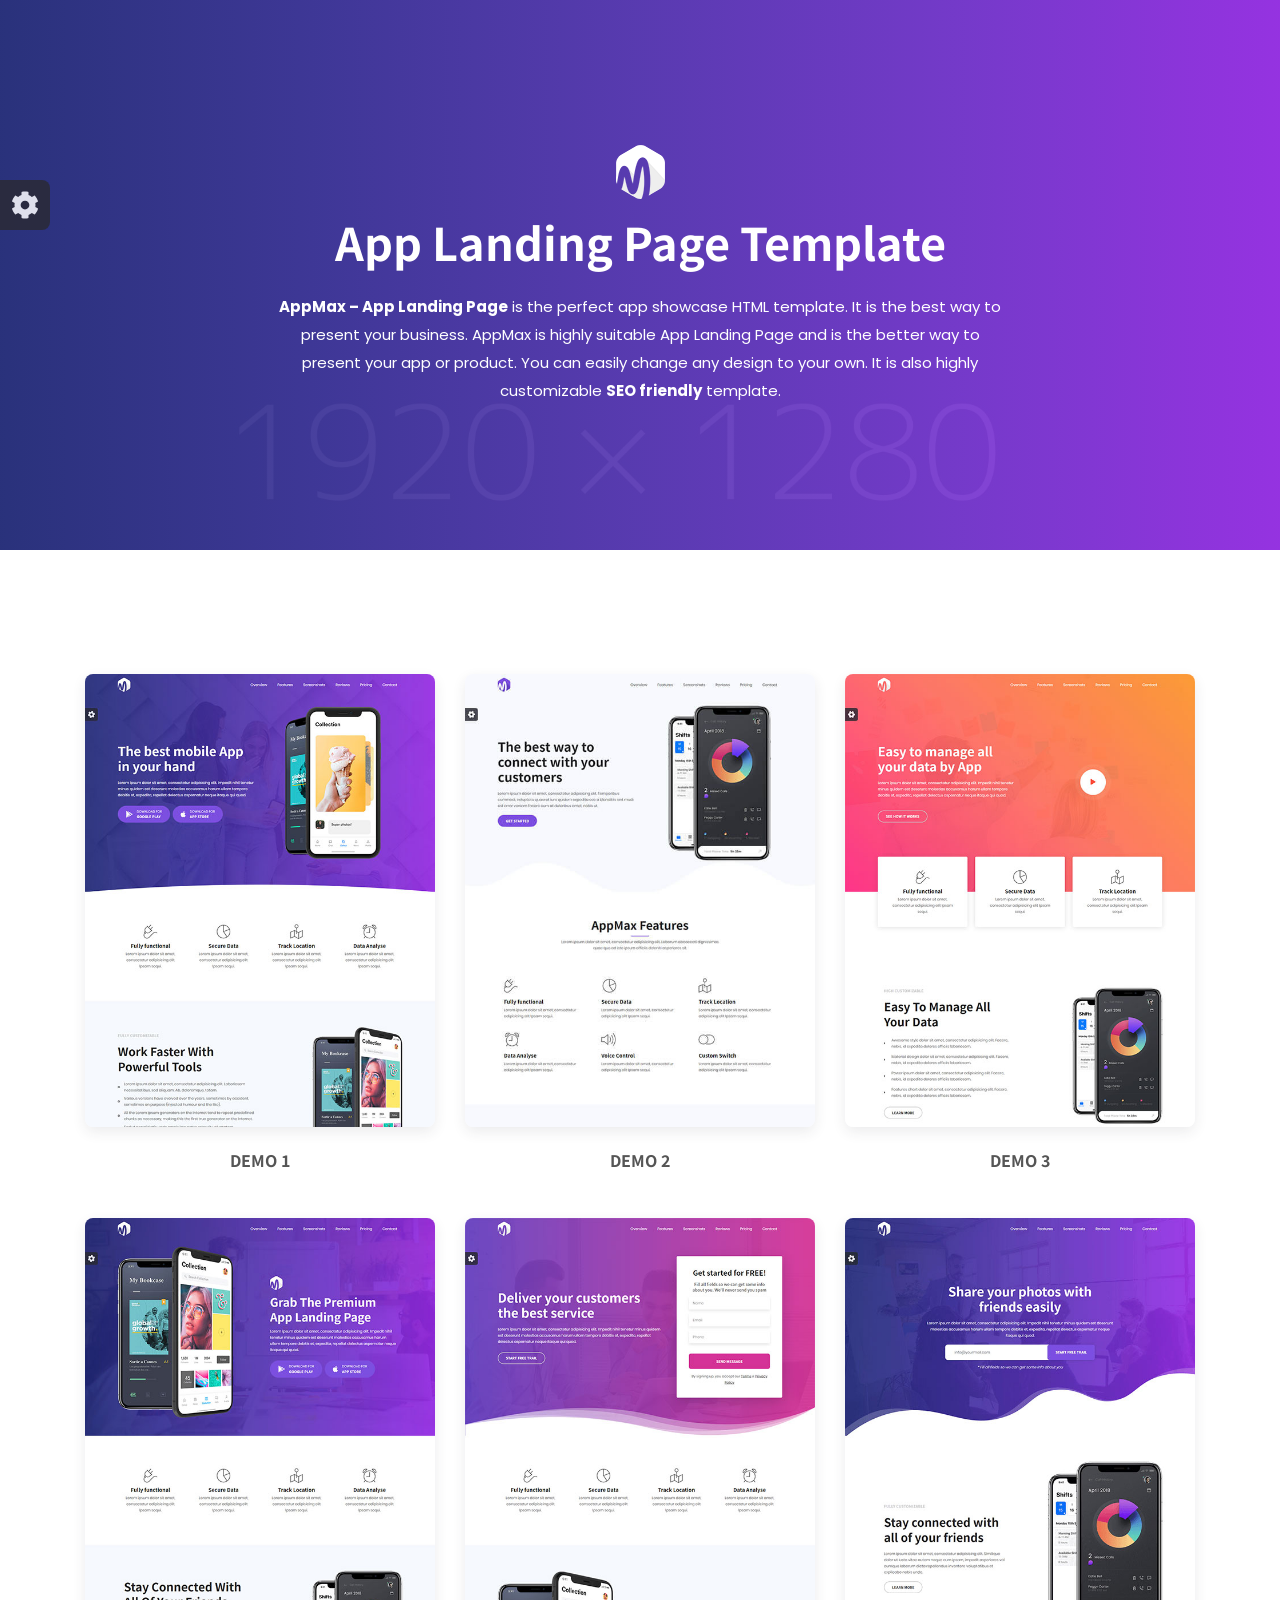
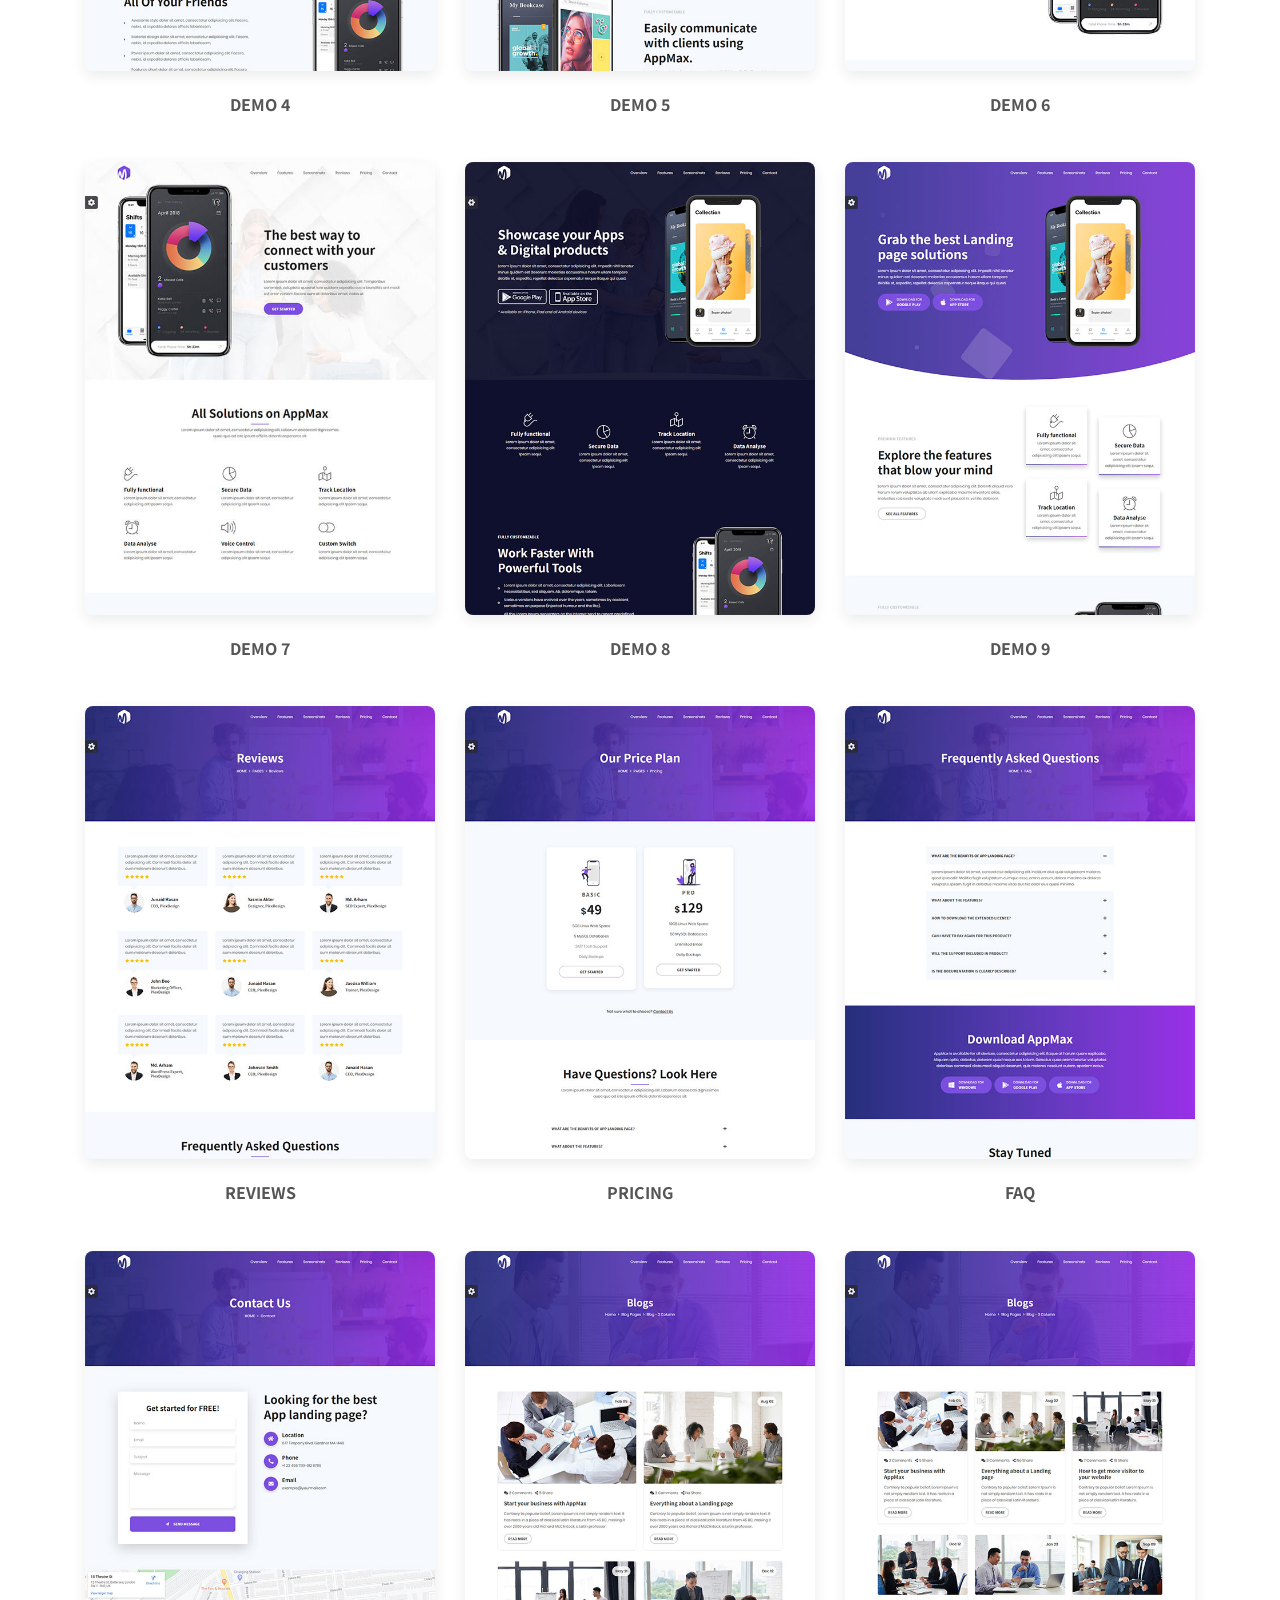
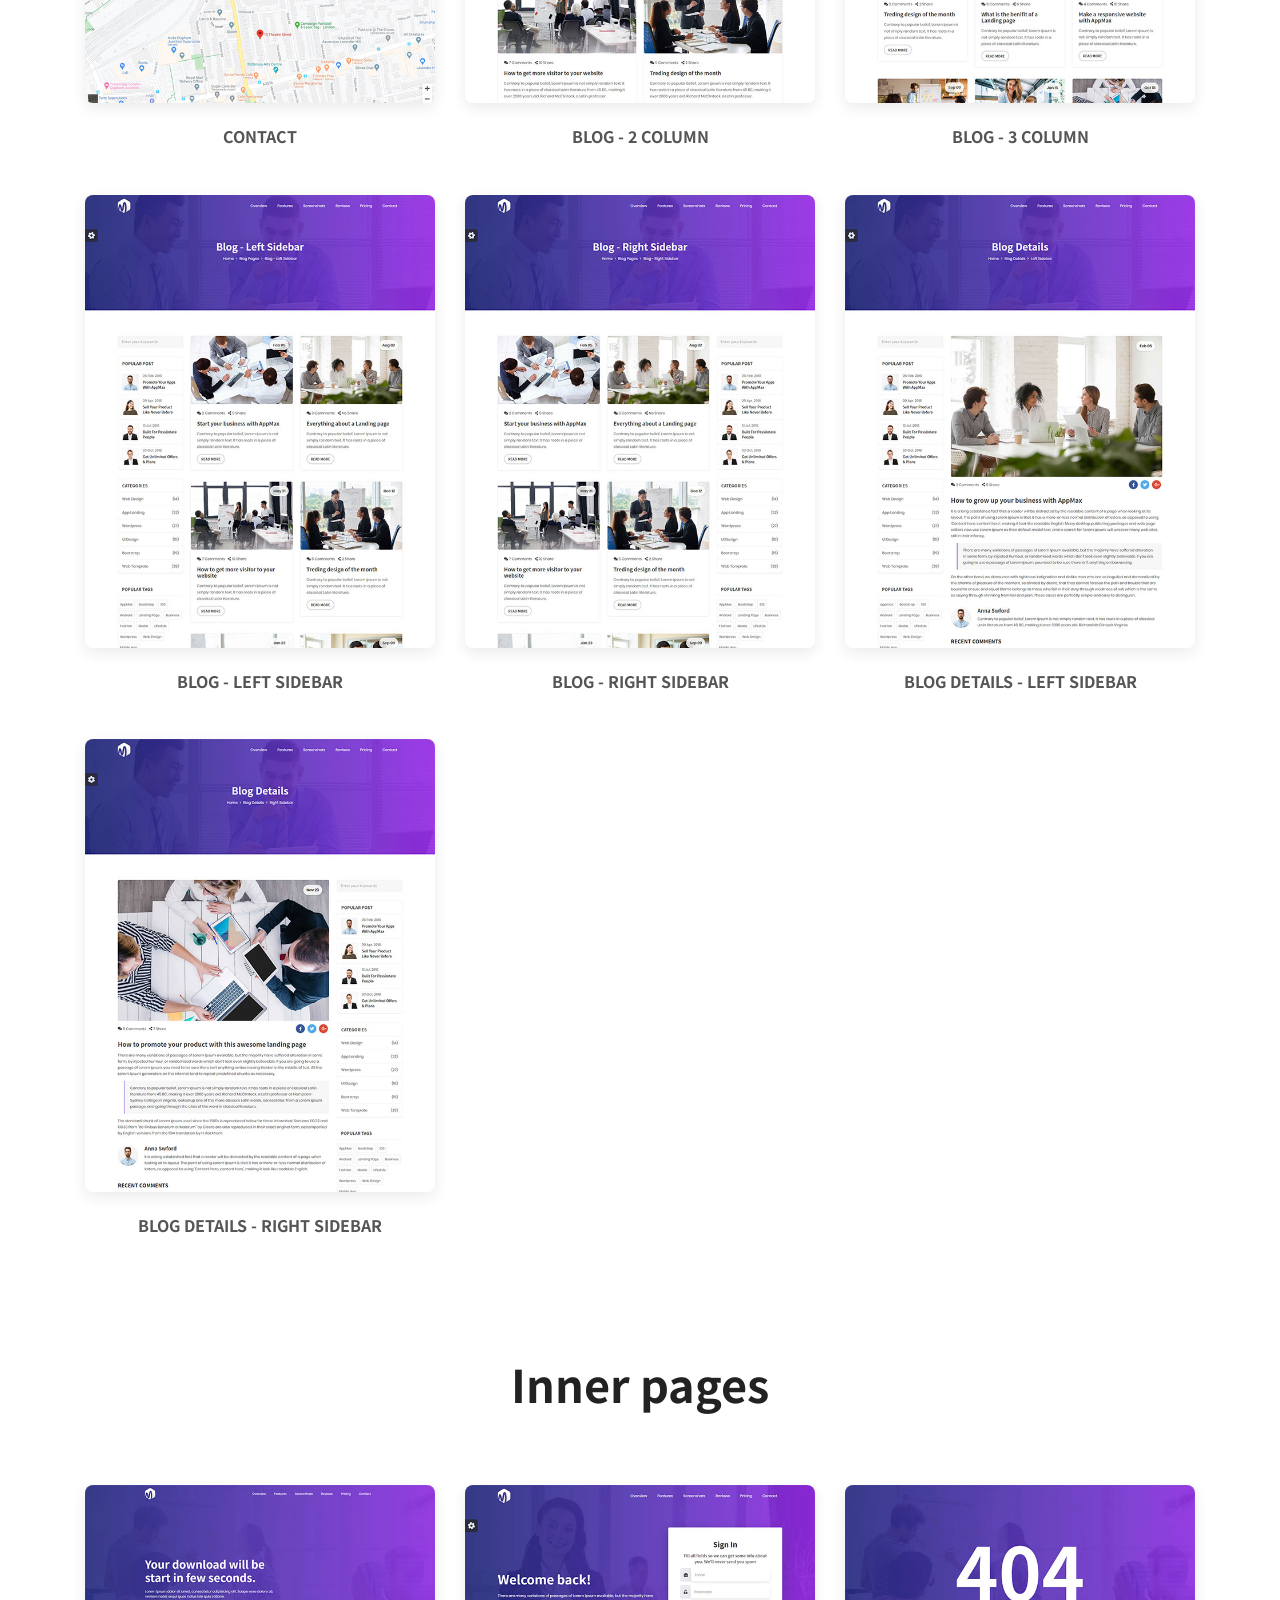
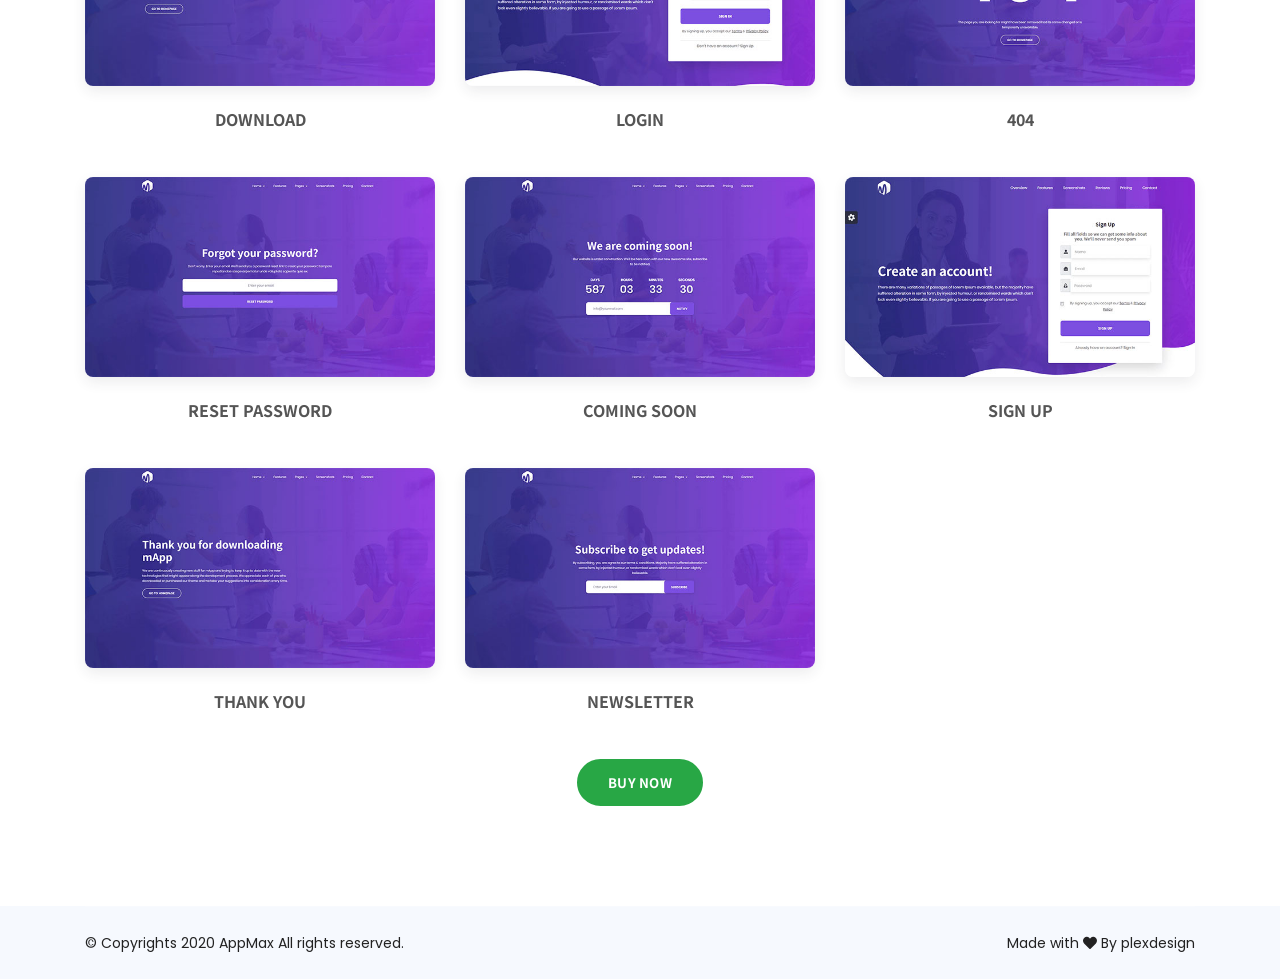
==== index.html @ 6b78cef5 "basic" ====
<!doctype html>
<html class="no-js" lang="en">

<head>
    <meta charset="UTF-8">
    <meta name="description" content="">
    <meta http-equiv="X-UA-Compatible" content="IE=edge">
    <meta name="viewport" content="width=device-width, initial-scale=1, shrink-to-fit=no">
    <!-- The above 4 meta tags *must* come first in the head; any other head content must come *after* these tags -->

    <!-- Title  -->
    <title>AppMax - App Landing Page | Preview</title>

    <!-- Favicon  -->
    <link rel="icon" href="demo/assets/img/favicon.png">

    <!-- ***** All CSS Files ***** -->

    <!-- Style css -->
    <link rel="stylesheet" href="demo/assets/css/style.css">

    <!-- Skin css -->
    <link rel="stylesheet" href="demo/assets/css/skin.css">

    <!-- Responsive css -->
    <link rel="stylesheet" href="demo/assets/css/responsive.css">

</head>

<body class="preview">
    <!--====== Preloader Area Start ======-->
    <div id="loader">
        <div class="spinner">
            <div class="dot1"></div>
            <div class="dot2"></div>
        </div>
    </div>
    <!--====== Preloader Area End ======-->

    <!--====== Color Switcher Area Start ======-->
    <div class="switcher">
        <div class="color-switcher-area">
            <form>
                <h4>Gradient Colors</h4>
                <input class="option" type="radio" name="color" id="color1" value="">
                <label for="color1" class="color1" title="Default"></label>
                <input class="option" type="radio" name="color" id="color2" value="gradient-2">
                <label for="color2" class="color2" title="Background Style 2"></label>
                <input class="option" type="radio" name="color" id="color3" value="gradient-3">
                <label for="color3" class="color3" title="Background Style 3"></label>
            </form>
            <!-- Theme Options -->
            <div class="theme-options mt-3">
                <h4>Theme Demos</h4>
                <!-- Single Preview -->
                <div class="single-preview text-center my-3">
                    <a href="demo/index.html" target="_blank">
                        <img src="demo/assets/img/preview/01.jpg" alt="">
                    </a>
                </div>
                <!-- Single Preview -->
                <div class="single-preview text-center my-3">
                    <a href="demo/index-2.html" target="_blank">
                        <img src="demo/assets/img/preview/02.jpg" alt="">
                    </a>
                </div>

                <!-- Single Preview -->
                <div class="single-preview text-center my-3">
                    <a href="demo/index-3.html" target="_blank">
                        <img src="demo/assets/img/preview/03.jpg" alt="">
                    </a>
                </div>
                <!-- Single Preview -->
                <div class="single-preview text-center my-3">
                    <a href="demo/index-4.html" target="_blank">
                        <img src="demo/assets/img/preview/04.jpg" alt="">
                    </a>
                </div>
                <!-- Single Preview -->
                <div class="single-preview text-center my-3">
                    <a href="demo/index-5.html" target="_blank">
                        <img src="demo/assets/img/preview/05.jpg" alt="">
                    </a>
                </div>
                <!-- Single Preview -->
                <div class="single-preview text-center my-3">
                    <a href="demo/index-6.html" target="_blank">
                        <img src="demo/assets/img/preview/06.jpg" alt="">
                    </a>
                </div>
                <!-- Single Preview -->
                <div class="single-preview text-center my-3">
                    <a href="demo/index-7.html" target="_blank">
                        <img src="demo/assets/img/preview/07.jpg" alt="">
                    </a>
                </div>
                <!-- Single Preview -->
                <div class="single-preview text-center my-3">
                    <a href="demo/index-8.html" target="_blank">
                        <img src="demo/assets/img/preview/08.jpg" alt="">
                    </a>
                </div>
                <!-- Single Preview -->
                <div class="single-preview text-center my-3">
                    <a href="demo/index-9.html" target="_blank">
                        <img src="demo/assets/img/preview/09.jpg" alt="">
                    </a>
                </div>
                <!-- Single Preview -->
                <div class="single-preview text-center my-3">
                    <a href="demo/reviews.html" target="_blank">
                        <img src="demo/assets/img/preview/reviews.jpg" alt="">
                    </a>
                </div>
                <!-- Single Preview -->
                <div class="single-preview text-center my-3">
                    <a href="demo/pricing.html" target="_blank">
                        <img src="demo/assets/img/preview/pricing.jpg" alt="">
                    </a>
                </div>
                <!-- Single Preview -->
                <div class="single-preview text-center my-3">
                    <a href="demo/faq.html" target="_blank">
                        <img src="demo/assets/img/preview/faq.jpg" alt="">
                    </a>
                </div>
                <!-- Single Preview -->
                <div class="single-preview text-center my-3">
                    <a href="demo/contact.html" target="_blank">
                        <img src="demo/assets/img/preview/contact.jpg" alt="">
                    </a>
                </div>
                <!-- Single Preview -->
                <div class="single-preview text-center my-3">
                    <a href="demo/blog-two-column.html" target="_blank">
                        <img src="demo/assets/img/preview/blog-01.jpg" alt="">
                    </a>
                </div>
                <!-- Single Preview -->
                <div class="single-preview text-center my-3">
                    <a href="demo/blog-three-column.html" target="_blank">
                        <img src="demo/assets/img/preview/blog-02.jpg" alt="">
                    </a>
                </div>
                <!-- Single Preview -->
                <div class="single-preview text-center my-3">
                    <a href="demo/blog-left-sidebar.html">
                        <img src="demo/assets/img/preview/blog-03.jpg" alt="">
                    </a>
                </div>
                <!-- Single Preview -->
                <div class="single-preview text-center my-3">
                    <a href="demo/blog-right-sidebar.html">
                        <img src="demo/assets/img/preview/blog-04.jpg" alt="">
                    </a>
                </div>
                <!-- Single Preview -->
                <div class="single-preview text-center my-3">
                    <a href="demo/blog-details-left-sidebar.html">
                        <img src="demo/assets/img/preview/blog-05.jpg" alt="">
                    </a>
                </div>
                <!-- Single Preview -->
                <div class="single-preview text-center my-3">
                    <a href="demo/blog-details-right-sidebar.html">
                        <img src="demo/assets/img/preview/blog-06.jpg" alt="">
                    </a>
                </div>
            </div>
            <!-- Inner Pages -->
            <div class="inner-pages mt-4">
                <h4>Inner Pages</h4>
                <!-- Single Preview -->
                <div class="single-preview text-center my-3">
                    <a href="demo/download.html" target="_blank">
                        <img src="demo/assets/img/preview/download.jpg" alt="">
                    </a>
                </div>
                <!-- Single Preview -->
                <div class="single-preview text-center my-3">
                    <a href="demo/login.html" target="_blank">
                        <img src="demo/assets/img/preview/login.jpg" alt="">
                    </a>
                </div>
                <!-- Single Preview -->
                <div class="single-preview text-center my-3">
                    <a href="demo/404.html" target="_blank">
                        <img src="demo/assets/img/preview/404.jpg" alt="">
                    </a>
                </div>
                <!-- Single Preview -->
                <div class="single-preview text-center my-3">
                    <a href="demo/forgot.html" target="_blank">
                        <img src="demo/assets/img/preview/forgot.jpg" alt="">
                    </a>
                </div>
                <!-- Single Preview -->
                <div class="single-preview text-center my-3">
                    <a href="demo/coming-soon.html" target="_blank">
                        <img src="demo/assets/img/preview/coming-soon.jpg" alt="">
                    </a>
                </div>
                <!-- Single Preview -->
                <div class="single-preview text-center my-3">
                    <a href="demo/signup.html" target="_blank">
                        <img src="demo/assets/img/preview/signup.jpg" alt="">
                    </a>
                </div>
                <!-- Single Preview -->
                <div class="single-preview text-center my-3">
                    <a href="demo/thank-you.html" target="_blank">
                        <img src="demo/assets/img/preview/thank-you.jpg" alt="">
                    </a>
                </div>
                <!-- Single Preview -->
                <div class="single-preview text-center my-3">
                    <a href="demo/newsletter.html" target="_blank">
                        <img src="demo/assets/img/preview/newsletter.jpg" alt="">
                    </a>
                </div>
            </div>
        </div>
        <!-- Color Button -->
        <div class="color-btn">
            <i class="fas fa-cog fa-2x fa-spin"></i>
        </div>
    </div>
    <!--====== Color Switcher Area End ======-->

    <!--====== Scroll To Top Area Start ======-->
    <div id="scrollUp" title="Scroll To Top">
        <i class="fas fa-arrow-up"></i>
    </div>
    <!--====== Scroll To Top Area End ======-->

    <div class="main">
        <!-- ***** Welcome Area Start ***** -->
        <section id="home" class="section welcome-area bg-overlay overflow-hidden d-flex align-items-center">
            <div class="container">
                <div class="row align-items-center justify-content-center">
                    <!-- Welcome Intro Start -->
                    <div class="col-12 col-md-10 col-lg-8">
                        <div class="welcome-intro text-center">
                            <img src="demo/assets/img/logo/logo-white.png" alt="">
                            <h2 class="text-white text-capitalize mt-3 mb-4">App Landing page template</h2>
                            <p class="text-white"><strong>AppMax – App Landing Page</strong> is the perfect app showcase HTML template. It is the best way to present your business. AppMax is highly suitable App Landing Page and is the better way to present your app or product. You can easily change any design to your own. It is also highly customizable <strong>SEO friendly</strong> template.</p>
                        </div>
                    </div>
                </div>
            </div>
        </section>
        <!-- ***** Welcome Area End ***** -->

        <!-- ***** Preview Area Start ***** -->
        <section class="preview-area ptb_100">
            <div class="container">
                <div class="row">
                    <div class="col-12 col-md-6 col-lg-4 my-4">
                        <!-- Single Preview -->
                        <div class="single-preview text-center">
                            <a href="demo/index.html" target="_blank">
                                <img src="demo/assets/img/preview/01.jpg" alt="">
                                <h3 class="text-uppercase mt-4">Demo 1</h3>
                            </a>
                        </div>
                    </div>
                    <div class="col-12 col-md-6 col-lg-4 my-4">
                        <!-- Single Preview -->
                        <div class="single-preview text-center">
                            <a href="demo/index-2.html" target="_blank">
                                <img src="demo/assets/img/preview/02.jpg" alt="">
                                <h3 class="text-uppercase mt-4">Demo 2</h3>
                            </a>
                        </div>
                    </div>
                    <div class="col-12 col-md-6 col-lg-4 my-4">
                        <!-- Single Preview -->
                        <div class="single-preview text-center">
                            <a href="demo/index-3.html" target="_blank">
                                <img src="demo/assets/img/preview/03.jpg" alt="">
                                <h3 class="text-uppercase mt-4">Demo 3</h3>
                            </a>
                        </div>
                    </div>
                    <div class="col-12 col-md-6 col-lg-4 my-4">
                        <!-- Single Preview -->
                        <div class="single-preview text-center">
                            <a href="demo/index-4.html" target="_blank">
                                <img src="demo/assets/img/preview/04.jpg" alt="">
                                <h3 class="text-uppercase mt-4">Demo 4</h3>
                            </a>
                        </div>
                    </div>
                    <div class="col-12 col-md-6 col-lg-4 my-4">
                        <!-- Single Preview -->
                        <div class="single-preview text-center">
                            <a href="demo/index-5.html" target="_blank">
                                <img src="demo/assets/img/preview/05.jpg" alt="">
                                <h3 class="text-uppercase mt-4">Demo 5</h3>
                            </a>
                        </div>
                    </div>
                    <div class="col-12 col-md-6 col-lg-4 my-4">
                        <!-- Single Preview -->
                        <div class="single-preview text-center">
                            <a href="demo/index-6.html" target="_blank">
                                <img src="demo/assets/img/preview/06.jpg" alt="">
                                <h3 class="text-uppercase mt-4">Demo 6</h3>
                            </a>
                        </div>
                    </div>
                    <div class="col-12 col-md-6 col-lg-4 my-4">
                        <!-- Single Preview -->
                        <div class="single-preview text-center">
                            <a href="demo/index-7.html" target="_blank">
                                <img src="demo/assets/img/preview/07.jpg" alt="">
                                <h3 class="text-uppercase mt-4">Demo 7</h3>
                            </a>
                        </div>
                    </div>
                    <div class="col-12 col-md-6 col-lg-4 my-4">
                        <!-- Single Preview -->
                        <div class="single-preview text-center">
                            <a href="demo/index-8.html" target="_blank">
                                <img src="demo/assets/img/preview/08.jpg" alt="">
                                <h3 class="text-uppercase mt-4">Demo 8</h3>
                            </a>
                        </div>
                    </div>
                    <div class="col-12 col-md-6 col-lg-4 my-4">
                        <!-- Single Preview -->
                        <div class="single-preview text-center">
                            <a href="demo/index-9.html" target="_blank">
                                <img src="demo/assets/img/preview/09.jpg" alt="">
                                <h3 class="text-uppercase mt-4">Demo 9</h3>
                            </a>
                        </div>
                    </div>
                    <div class="col-12 col-md-6 col-lg-4 my-4">
                        <!-- Single Preview -->
                        <div class="single-preview text-center">
                            <a href="demo/reviews.html" target="_blank">
                                <img src="demo/assets/img/preview/reviews.jpg" alt="">
                                <h3 class="text-uppercase mt-4">Reviews</h3>
                            </a>
                        </div>
                    </div>
                    <div class="col-12 col-md-6 col-lg-4 my-4">
                        <!-- Single Preview -->
                        <div class="single-preview text-center">
                            <a href="demo/pricing.html" target="_blank">
                                <img src="demo/assets/img/preview/pricing.jpg" alt="">
                                <h3 class="text-uppercase mt-4">Pricing</h3>
                            </a>
                        </div>
                    </div>
                    <div class="col-12 col-md-6 col-lg-4 my-4">
                        <!-- Single Preview -->
                        <div class="single-preview text-center">
                            <a href="demo/faq.html" target="_blank">
                                <img src="demo/assets/img/preview/faq.jpg" alt="">
                                <h3 class="text-uppercase mt-4">Faq</h3>
                            </a>
                        </div>
                    </div>
                    <div class="col-12 col-md-6 col-lg-4 my-4">
                        <!-- Single Preview -->
                        <div class="single-preview text-center">
                            <a href="demo/contact.html" target="_blank">
                                <img src="demo/assets/img/preview/contact.jpg" alt="">
                                <h3 class="text-uppercase mt-4">Contact</h3>
                            </a>
                        </div>
                    </div>
                    <div class="col-12 col-md-6 col-lg-4 my-4">
                        <!-- Single Preview -->
                        <div class="single-preview text-center">
                            <a href="demo/blog-two-column.html" target="_blank">
                                <img src="demo/assets/img/preview/blog-01.jpg" alt="">
                                <h3 class="text-uppercase mt-4">Blog - 2 Column</h3>
                            </a>
                        </div>
                    </div>
                    <div class="col-12 col-md-6 col-lg-4 my-4">
                        <!-- Single Preview -->
                        <div class="single-preview text-center">
                            <a href="demo/blog-three-column.html" target="_blank">
                                <img src="demo/assets/img/preview/blog-02.jpg" alt="">
                                <h3 class="text-uppercase mt-4">Blog - 3 Column</h3>
                            </a>
                        </div>
                    </div>
                    <div class="col-12 col-md-6 col-lg-4 my-4">
                        <!-- Single Preview -->
                        <div class="single-preview text-center">
                            <a href="demo/blog-left-sidebar.html" target="_blank">
                                <img src="demo/assets/img/preview/blog-03.jpg" alt="">
                                <h3 class="text-uppercase mt-4">Blog - Left Sidebar</h3>
                            </a>
                        </div>
                    </div>
                    <div class="col-12 col-md-6 col-lg-4 my-4">
                        <!-- Single Preview -->
                        <div class="single-preview text-center">
                            <a href="demo/blog-right-sidebar.html" target="_blank">
                                <img src="demo/assets/img/preview/blog-04.jpg" alt="">
                                <h3 class="text-uppercase mt-4">Blog - Right Sidebar</h3>
                            </a>
                        </div>
                    </div>
                    <div class="col-12 col-md-6 col-lg-4 my-4">
                        <!-- Single Preview -->
                        <div class="single-preview text-center">
                            <a href="demo/blog-details-left-sidebar.html" target="_blank">
                                <img src="demo/assets/img/preview/blog-05.jpg" alt="">
                                <h3 class="text-uppercase mt-4">Blog Details - Left Sidebar</h3>
                            </a>
                        </div>
                    </div>
                    <div class="col-12 col-md-6 col-lg-4 my-4">
                        <!-- Single Preview -->
                        <div class="single-preview text-center">
                            <a href="demo/blog-details-right-sidebar.html" target="_blank">
                                <img src="demo/assets/img/preview/blog-06.jpg" alt="">
                                <h3 class="text-uppercase mt-4">Blog Details - Right Sidebar</h3>
                            </a>
                        </div>
                    </div>
                </div>
                <div class="row">
                    <div class="col-12">
                        <h2 class="text-center py-5 mt-5">Inner pages</h2>
                    </div>
                    <div class="col-12 col-md-6 col-lg-4 my-4">
                        <!-- Single Preview -->
                        <div class="single-preview text-center">
                            <a href="demo/download.html" target="_blank">
                                <img src="demo/assets/img/preview/download.jpg" alt="">
                                <h3 class="text-uppercase mt-4">Download</h3>
                            </a>
                        </div>
                    </div>
                    <div class="col-12 col-md-6 col-lg-4 my-4">
                        <!-- Single Preview -->
                        <div class="single-preview text-center">
                            <a href="demo/login.html" target="_blank">
                                <img src="demo/assets/img/preview/login.jpg" alt="">
                                <h3 class="text-uppercase mt-4">Login</h3>
                            </a>
                        </div>
                    </div>
                    <div class="col-12 col-md-6 col-lg-4 my-4">
                        <!-- Single Preview -->
                        <div class="single-preview text-center">
                            <a href="demo/404.html" target="_blank">
                                <img src="demo/assets/img/preview/404.jpg" alt="">
                                <h3 class="text-uppercase mt-4">404</h3>
                            </a>
                        </div>
                    </div>
                    <div class="col-12 col-md-6 col-lg-4 my-4">
                        <!-- Single Preview -->
                        <div class="single-preview text-center">
                            <a href="demo/forgot.html" target="_blank">
                                <img src="demo/assets/img/preview/forgot.jpg" alt="">
                                <h3 class="text-uppercase mt-4">Reset Password</h3>
                            </a>
                        </div>
                    </div>
                    <div class="col-12 col-md-6 col-lg-4 my-4">
                        <!-- Single Preview -->
                        <div class="single-preview text-center">
                            <a href="demo/coming-soon.html" target="_blank">
                                <img src="demo/assets/img/preview/coming-soon.jpg" alt="">
                                <h3 class="text-uppercase mt-4">Coming Soon</h3>
                            </a>
                        </div>
                    </div>
                    <div class="col-12 col-md-6 col-lg-4 my-4">
                        <!-- Single Preview -->
                        <div class="single-preview text-center">
                            <a href="demo/signup.html" target="_blank">
                                <img src="demo/assets/img/preview/signup.jpg" alt="">
                                <h3 class="text-uppercase mt-4">Sign Up</h3>
                            </a>
                        </div>
                    </div>
                    <div class="col-12 col-md-6 col-lg-4 my-4">
                        <!-- Single Preview -->
                        <div class="single-preview text-center">
                            <a href="demo/thank-you.html" target="_blank">
                                <img src="demo/assets/img/preview/thank-you.jpg" alt="">
                                <h3 class="text-uppercase mt-4">Thank you</h3>
                            </a>
                        </div>
                    </div>
                    <div class="col-12 col-md-6 col-lg-4 my-4">
                        <!-- Single Preview -->
                        <div class="single-preview text-center">
                            <a href="demo/newsletter.html" target="_blank">
                                <img src="demo/assets/img/preview/newsletter.jpg" alt="">
                                <h3 class="text-uppercase mt-4">Newsletter</h3>
                            </a>
                        </div>
                    </div>
                </div>
                <div class="row justify-content-center">
                    <div class="col-12 text-center">
                        <a href="#" class="btn btn-success radius-100 mt-4">Buy Now</a>
                    </div>
                </div>
            </div>
        </section>
        <!-- ***** Preview Area End ***** -->

        <!--====== Footer Area Start ======-->
        <footer class="footer-area bg-gray">
            <!-- Footer Bottom -->
            <div class="footer-bottom">
                <div class="container">
                    <div class="row">
                        <div class="col-12">
                            <!-- Copyright Area -->
                            <div class="copyright-area d-flex flex-wrap justify-content-center justify-content-sm-between text-center py-4">
                                <!-- Copyright Left -->
                                <div class="copyright-left">&copy; Copyrights 2020 AppMax All rights reserved.</div>
                                <!-- Copyright Right -->
                                <div class="copyright-right">Made with <i class="fas fa-heart"></i> By <a href="#">plexdesign</a></div>
                            </div>
                        </div>
                    </div>
                </div>
            </div>
        </footer>
        <!--====== Footer Area End ======-->
    </div>


    <!-- ***** All jQuery Plugins ***** -->

    <!-- jQuery(necessary for all JavaScript plugins) -->
    <script src="demo/assets/js/jquery/jquery-3.3.1.min.js"></script>

    <!-- Bootstrap js -->
    <script src="demo/assets/js/bootstrap/popper.min.js"></script>
    <script src="demo/assets/js/bootstrap/bootstrap.min.js"></script>

    <!-- Plugins js -->
    <script src="demo/assets/js/plugins/plugins.min.js"></script>

    <!-- Active js -->
    <script src="demo/assets/js/active.js"></script>
</body>

</html>
---- demo/assets/css/style.css ----
/* ************************************************************
:: Template Name: AppMax - App Landing Page Template
:: Template URI: http://event-theme.com/
:: Template Author Name: plexdesign
:: Template Author URI: https://themeforest.net/user/plexdesigns
:: Version: 1.0.0
:: Created: 20 Jun 2020
************************************************************ 
*
*
******* :: INDEX OF CSS :: *******
:: 1.0 WEB FONTS
:: 2.0 IMPORT ALL CSS
:: 3.0 GLOBAL CSS
:: 4.0 COMMON CSS
:: 5.0 PRELOADER CSS
:: 6.0 SCROLL TO TOP AREA CSS
:: 7.0 HEADER AREA CSS
:: 8.0 WELCOME AREA CSS
    :: 8.1 WELCOME AREA HOMEPAGE-2 CSS
    :: 8.2 WELCOME AREA HOMEPAGE-3 CSS
    :: 8.3 WELCOME AREA HOMEPAGE-4 CSS
    :: 8.4 WELCOME AREA HOMEPAGE-6 CSS
    :: 8.5 WELCOME AREA HOMEPAGE-9 CSS
:: 9.0 PROMO AREA CSS
:: 10.0 FEATURES AREA CSS
:: 11.0 SERVICE AREA CSS
:: 12.0 DISCOVER AREA CSS
:: 13.0 WORK AREA CSS
:: 14.0 SCREENSHOTS AREA CSS
:: 15.0 REVIEWS AREA CSS
:: 16.0 PRICE PLAN AREA CSS
:: 17.0 FAQ AREA CSS
:: 18.0 TEAM AREA CSS
:: 19.0 SUBSCRIBE AREA CSS
:: 20.0 BLOG AREA CSS
:: 21.0 BREADCRUMB AREA CSS
:: 22.0 BLOG PAGE AREA CSS
:: 23.0 BLOG PAGE DETAILS AREA CSS
:: 24.0 CONTACT AREA CSS
:: 25.0 FOOTER AREA CSS
:: 26.0 ERROR AREA CSS
:: 27.0 COMING SOON AREA CSS
:: 28.0 RTL AREA CSS
:: 29.0 DARK AREA CSS
:: 30.0 PREVIEW AREA CSS
****************************** */

/* ******************************
:: 1.0 WEB FONTS
****************************** */
@import url('https://fonts.googleapis.com/css2?family=Noto+Sans+TC:wght@500;700;900&family=Poppins:wght@300;400;500&display=swap');

/* ******************************
:: 2.0 IMPORT ALL CSS
****************************** */
@import url(bootstrap.min.css);
@import url(all.min.css);
@import url(../font/flaticon.css);
@import url(themify-icons.css);
@import url(pe-icon-7-stroke.css);
@import url(animate.min.css);
@import url(aos.css);
@import url(owl.carousel.min.css);
@import url(jquery.fancybox.min.css);

/* ******************************
:: 3.0 GLOBAL CSS
****************************** */
* {
    margin: 0;
    padding: 0;
}

body {
    font-family: 'Poppins', sans-serif;
    font-size: 14px;
    line-height: 24px;
    font-weight: 400;
    color: #222;
}

.main {
    background: #fff;
}

section,
.section {
    position: relative;
}

.container {
    width: 100%;
    margin: 0 auto;
}

h1,
.h1,
h2,
h3,
h4,
h5,
h6 {
    font-family: 'Noto Sans TC', sans-serif;
    font-weight: 700;
    color: #222;
    margin-bottom: 0;
}

h1,
.h1 {
    font-size: 3.5em;
    line-height: 1.2;
}

h2 {
    font-size: 45px;
    line-height: 1.3;
}

h3 {
    font-size: 20px;
    line-height: 1.2;
}

h4 {
    font-size: 20px;
}

h5 {
    font-size: 16px;
}

h6 {
    font-size: 14px;
    font-weight: 500;
}

p {
    font-size: 14px;
    font-weight: 400;
    line-height: 24px;
    color: #333;
    margin-bottom: 0;
}

a {
    color: #444;
    -webkit-transition: all 0.3s ease 0s;
    transition: all 0.3s ease 0s;
}

a,
a:hover,
a:focus,
.btn:focus {
    text-decoration: none;
    outline: none;
    -webkit-box-shadow: none;
    box-shadow: none;
}

.text-body > a {
    text-decoration: underline;
    color: #212529;
}

ol,
ul {
    margin: 0;
    padding: 0;
}

ol li,
ul li {
    list-style: none;
}

img {
    height: auto;
    max-width: 100%;
}

/* ******************************
:: 4.0 COMMON CSS
****************************** */
.fw-3 {
    font-weight: 300;
}

.fw-4 {
    font-weight: 400;
}

.fw-5 {
    font-weight: 500;
}

.fw-6 {
    font-weight: 600;
}

.fw-7 {
    font-weight: 700;
}

.op-5 {
    opacity: 0.5;
}

.op-7 {
    opacity: 0.7;
}

.avatar-sm {
    height: 3rem;
    width: 3rem;
}

.avatar-md {
    height: 4rem;
    width: 4rem;
}

.avatar-lg {
    height: 5rem;
    width: 5rem;
}

.price-lg {
    max-width: 6rem;
}

.text-underlined,
.text-underlined:hover,
.text-underlined:focus {
    text-decoration: underline;
}

.text-secondary {
    color: #666 !important;
}

.text-muted {
    color: #888 !important;
}

.color-primary {
    color: #222 !important;
}

.featured-icon > span::before {
    font-size: 4.25rem;
    line-height: 1;
    color: #777;
    margin: 0;
}

.radius-100 {
    border-radius: 100px !important;
}

.h-100vh {
    height: 100vh;
}

.inner .h-100vh {
    height: 100vh !important;
}

.single-brand {
    min-height: 100px;
}

.owl-carousel .owl-item img {
    width: auto;
}

.owl-prev:focus,
.owl-next:focus {
    outline: none;
}

/*SECTION HEADING*/
.section-heading {
    margin-bottom: 80px;
}

.section-heading > span,
.section-span {
    font-size: 14px;
    font-family: 'Noto Sans TC',sans-serif;
    font-weight: 700;
    color: #666;
    text-transform: uppercase;
    display: block;
    letter-spacing: .5px;
    margin-bottom: 20px;
}

.section-heading > h2 {
    position: relative;
}

.section-heading > h2::after {
    position: absolute;
    content: '';
    height: 2px;
    width: 70px;
    bottom: -15px;
    left: 50%;
    -webkit-transform: translateX(-50%);
    transform: translateX(-50%);
}

.homepage-5 .features-area .section-heading > h2::after,
.contact-page .contact-area .section-heading > h2::after {
    left: 0;
    transform: inherit;
}

/*SECTION PADDING*/
.pt_0 {
    padding-top: 0;
}

.ptb_50 {
    padding: 50px 0;
}

.ptb_100 {
    padding: 100px 0;
}

.ptb_150 {
    padding: 150px 0;
}

.ptb_180 {
    padding: 180px 0;
}

/*BUTTONS*/
.btn {
    font-size: .825rem;
    font-weight: 700;
    font-family: 'Noto Sans TC',sans-serif;
    background-color: transparent;
    color: #fff;
    line-height: 1;
    letter-spacing: .25px;
    text-transform: uppercase;
    padding: .915rem 1.85rem;
    border: 2px solid transparent;
    border-radius: 100px;
    transition: all 450ms ease-in-out;
}

.btn.appmax-btn {
    background-color: transparent;
    color: #333;
    border: 2px solid #ccc;
}

.btn-purple {
    color: #fff;
}

.btn:hover,
.btn:focus {
    background-color: #333;
    color: #fff !important;
    border-color: #333;
}

.btn-success {
    background: #28a745 !important;
    border-color: #28a745 !important;
}

.button-group {
    margin-top: 30px;
}

.button-group a {
    margin-right: 10px;
}

.button-group a:last-child {
    margin-right: 0;
}

.store-buttons a {
    text-align: left;
}

.store-buttons img {
    max-width: 190px;
}

.store-buttons.store-black img {
    max-width: 170px;
    margin-bottom: 10px;
}

.store-buttons .store-btn-content > span:first-child {
    font-family: 'Poppins', sans-serif;
    font-size: 12px;
    font-weight: 400;
}

/*BG SHAPE*/
.shapes-container {
    position: absolute;
    top: 0;
    left: 0;
    right: 0;
    bottom: 0;
}

.shape {
    position: relative;
}

.bg-shape {
    position: absolute;
    height: 190%;
    width: 100%;
    display: block;
    border-radius: 120px;
    background: linear-gradient(-47deg, #8731E8 0%, #4528DC 100%);
    bottom: 0;
    right: 0;
    -webkit-transform: translate(35%,-28%) rotate(-35deg);
    transform: translate(35%,-28%) rotate(-35deg);
    z-index: 0;
}

@media (max-width: 991px) {
    .bg-shape {
        height: 130%;
    }
}

/*SHAPE DIVIDER*/
.shape-bottom {
    position: absolute;
    top: auto;
    bottom: -1px;
    left: 0;
    right: 0;
}

.homepage-5 .shape-bottom svg {
    overflow: hidden;
    width: 100%;
    line-height: 0;
    direction: ltr;
    transform: rotate(180deg);
}

/*BACKGROUND OVERLAY*/
.bg-overlay,
.overlay-white,
.overlay-dark {
    position: relative;
    z-index: 0;
}

.bg-overlay::after,
.overlay-white:after,
.overlay-dark:after {
    position: absolute;
    content: '';
    height: 100%;
    width: 100%;
    top: 0;
    left: 0;
}

.bg-overlay::after {
    opacity: 0.94;
    z-index: -1;
}

.overlay-white:after {
    background-color: #ffffff;
    opacity: 0.89;
    z-index: -1;
}

.overlay-dark::after {
    background-color: #2e2f33;
    opacity: 0.94;
    z-index: -1;
}

/*BACKGROUND COLORS*/
.bg-gray {
    background-color: #f6f9fe;
}

.bg-inherit {
    background: inherit !important;
}

.bg-overlay::after,
.benifits-item:after {
    background-image: linear-gradient(to right, rgba(32, 40, 119, 0.97), rgba(55, 46, 149, 0.97), rgba(83, 49, 177, 0.96), rgba(114, 48, 205, 0.96), rgba(150, 41, 230, 0.97));
}

/*SOCIAL ICONS*/
.social-icons > a {
    margin: 5px;
    width: 45px;
    height: 45px;
    font-size: 20px;
    color: #fff;
    border-radius: 50%;
    overflow: hidden;
    -webkit-transition: all 0.3s ease 0s;
    transition: all 0.3s ease 0s;
}

.social-icons svg {
    display: block;
    height: 100%;
    line-height: 45px;
    margin: 0 auto;
    -webkit-transition: all 0.3s ease 0s;
    transition: all 0.3s ease 0s;
}

.social-icons > a:hover svg:first-child {
    margin-top: -45px;
}

.social-icons > a.facebook {
    background-color: #3b5999 !important;
}

.social-icons > a.twitter {
    background-color: #55acee !important;
}

.social-icons > a.google-plus {
    background-color: #dd4b39 !important;
}

.social-icons > a.vine {
    background-color: #00b489 !important;
}

/*BACKGROUND IMAGES*/
.welcome-area,
.inner-area {
    background: rgba(0, 0, 0, 0) url("../img/bg/welcome-bg.jpg") no-repeat scroll center center / cover;
}

.homepage-3 .welcome-area {
    background: rgba(0, 0, 0, 0) url("../img/bg/welcome-bg-3.jpg") no-repeat scroll center center / cover;
}

.homepage-4 .welcome-area {
    background: rgba(0, 0, 0, 0) url("../img/blog/blog-7.jpg") no-repeat scroll center center / cover;
}

.homepage-5 .welcome-area {
    background: rgba(0, 0, 0, 0) url("../img/blog/blog-5.jpg") no-repeat scroll center center / cover;
}

.homepage-6 .welcome-area {
    background: rgba(0, 0, 0, 0) url("../img/bg/welcome-bg-2.jpg") no-repeat scroll center center / cover;
}

.accounts .welcome-area {
    background: rgba(0, 0, 0, 0) url("../img/bg/accounts.jpg") no-repeat scroll center top / cover;
}

.features-slider-wrapper {
    background: rgba(0, 0, 0, 0) url("../img/mobile-slider.png") no-repeat scroll top center / cover;
}

.subscribe-area {
    background: rgba(0, 0, 0, 0) url("../img/bg/map.png") no-repeat scroll center center / cover;
}

.breadcrumb-area {
    background: rgba(0, 0, 0, 0) url("../img/blog/blog-7.jpg") no-repeat scroll top center / cover;
}

.blog .breadcrumb-area {
    background: rgba(0, 0, 0, 0) url("../img/blog/blog-5.jpg") no-repeat scroll center center / cover;
}

.download-page .welcome-area {
    background: rgba(0, 0, 0, 0) url("../img/bg/download.jpg") no-repeat scroll center center / cover;
}

.inner .welcome-area {
    background: rgba(0, 0, 0, 0) url("../img/bg/inner-bg.jpg") no-repeat scroll center center / cover;
}

.preview .welcome-area {
    background: rgba(0, 0, 0, 0) url("../img/blog/blog-9.jpg") no-repeat scroll center center / cover;
}

/* ******************************
:: 5.0 PRELOADER AREA CSS
****************************** */
#loader {
    position: fixed;
    top: 0;
    left: 0;
    width: 100%;
    height: 100%;
    background: #fff;
    z-index: 99999999999;
}

.spinner {
    position: absolute;
    width: 40px;
    height: 40px;
    top: 50%;
    left: 50%;
    margin-left: -40px;
    margin-top: -40px;
    -webkit-animation: rotatee 2.0s infinite linear;
    animation: rotatee 2.0s infinite linear;
}

.dot1,
.dot2 {
    width: 60%;
    height: 60%;
    background-color: #7c4fe0;
    display: inline-block;
    position: absolute;
    top: 0;
    border-radius: 100%;
    -webkit-animation: bouncee 2.0s infinite ease-in-out;
    animation: bouncee 2.0s infinite ease-in-out;
}

.dot2 {
    top: auto;
    bottom: 0px;
    -webkit-animation-delay: -1.0s;
    animation-delay: -1.0s;
}

@-webkit-keyframes rotatee {
    100% {
        -webkit-transform: rotate(360deg)
    }
}

@keyframes rotatee {
    100% {
        transform: rotate(360deg);
        -webkit-transform: rotate(360deg);
    }
}

@-webkit-keyframes bouncee {
    0%,
    100% {
        -webkit-transform: scale(0.0)
    }

    50% {
        -webkit-transform: scale(1.0)
    }
}

@keyframes bouncee {
    0%,
    100% {
        transform: scale(0.0);
        -webkit-transform: scale(0.0);
    }

    50% {
        transform: scale(1.0);
        -webkit-transform: scale(1.0);
    }
}

/* ******************************
:: 6.0 SCROLL TO TOP AREA CSS
****************************** */
#scrollUp {
    position: fixed;
    right: 2%;
    bottom: 3%;
    height: 45px;
    width: 40px;
    border-radius: 4px;
    background-color: rgba(35,35,35,0.65);
    text-align: center;
    cursor: pointer;
    z-index: 500;
    display: none;
    -webkit-transition: all 0.4s ease-in-out 0s;
    transition: all 0.4s ease-in-out 0s;
}

#scrollUp > svg {
    display: block;
    height: 100%;
    font-size: 22px;
    color: #fff;
    margin: 0 auto;
}

#scrollUp:hover {
    background-color: #666;
}

/* ******************************
:: 7.0 HEADER AREA CSS
****************************** */
.navbar {
    position: absolute;
    top: 0;
    left: 0;
    right: 0;
    padding-top: 0;
    padding-bottom: 0;
    z-index: 999;
    -webkit-transition: .3s;
    transition: .3s;
    background: transparent;
}

.navbar .navbar-nav .nav-link {
    padding-right: 1.25rem;
    padding-left: 1.25rem;
    -webkit-transition: .3s;
    transition: .3s;
}

.navbar .navbar-brand-sticky {
    display: none;
}

.navbar-sticky {
    -webkit-transition: none;
    transition: none;
}

.navbar-sticky-transitioned {
    -webkit-transition: .3s;
    transition: .3s;
}

.navbar-sticky-moved-up {
    position: fixed;
    top: 0;
    background: #fff;
    margin-top: -100px;
}

[data-theme=dark] .navbar-sticky-moved-up {
    background: #01081f;
    -webkit-box-shadow: 0 4px 25px rgba(30, 39, 69, 0.3), 0 1px 0px rgba(30, 39, 69, 0.4);
    box-shadow: 0 4px 25px rgba(30, 39, 69, 0.3), 0 1px 0px rgba(30, 39, 69, 0.4);
}

.navbar-sticky-on {
    margin-top: 0;
    -webkit-transition: .3s;
    transition: .3s;
    -webkit-box-shadow: rgba(0, 0, 0, 0.1) 0px 0px 20px;
    box-shadow: rgba(0, 0, 0, 0.1) 0px 0px 20px;
}

.navbar-sticky-on .navbar-brand-regular {
    display: none;
}

.navbar-sticky-on .navbar-brand-sticky {
    display: inline;
}

/*NAVBAR DARK*/
.navbar-dark .navbar-nav .nav-link {
    color: #fff;
}

.navbar-dark .btn-outline {
    color: #fff;
}

.navbar-dark.navbar-sticky-on .navbar-nav .nav-link {
    color: #222;
}

[data-theme=dark] .navbar-dark.navbar-sticky-on .navbar-nav .nav-link {
    color: #e7eaee;
}

.navbar-dark.navbar-sticky-on .navbar-nav .nav-link:hover,
.navbar-dark.navbar-sticky-on .navbar-nav .nav-link:focus,
.navbar-dark.navbar-sticky-on .navbar-nav .nav-link.active,
.navbar-dark.navbar-sticky-on .navbar-nav .nav-link.current-menu-item {
    color: #2c2e30;
}

[data-theme=dark] .navbar-dark.navbar-sticky-on .navbar-nav .nav-link:hover,
[data-theme=dark] .navbar-dark.navbar-sticky-on .navbar-nav .nav-link:focus,
[data-theme=dark] .navbar-dark.navbar-sticky-on .navbar-nav .nav-link.active,
[data-theme=dark] .navbar-dark.navbar-sticky-on .navbar-nav .nav-link.current-menu-item {
    color: #D2D5DA;
}

/* ******************************
:: 8.0 WELCOME AREA CSS
****************************** */
.welcome-area {
    height: 850px;
    z-index: 1;
}

@media (min-width: 992px) {
    .download-page .welcome-intro > h1 {
        font-size: 3.8em;
    }

    .download-page .welcome-intro p {
        font-size: 16px;
    }
}

.welcome-area .video-icon {
    position: absolute;
    top: 50%;
    left: 70%;
    -webkit-transform: translateY(-50%);
    transform: translateY(-50%);
}

.play-btn {
    position: relative;
    display: inline-block;
    height: 100px;
    width: 100px;
    background-color: #fff;
    border-radius: 50%;
}

.btn-circle {
    position: absolute;
    top: 0;
    left: 0;
    right: 0;
    bottom: 0;
    height: 100%;
    width: 100%;
    border-radius: 50%;
    background-color: rgba(255, 255, 255, 0.2);
}

.play-icon {
    font-size: 22px;
    /*color: #7c4fe0;*/
    position: absolute;
    top: 50%;
    left: 50%;
    -webkit-transform: translate(-50%, -50%);
    transform: translate(-50%, -50%);
}

@-webkit-keyframes grow {
    from {
        -webkit-transform: scale(1);
        transform: scale(1);
        opacity: 1;
    }

    to {
        -webkit-transform: scale(1.5);
        transform: scale(1.5);
        opacity: 0;
    }
}

@keyframes grow {
    from {
        -webkit-transform: scale(1);
        transform: scale(1);
        opacity: 1;
    }

    to {
        -webkit-transform: scale(1.5);
        transform: scale(1.5);
        opacity: 0;
    }
}

.play-animation {
    -webkit-animation: grow 3s infinite;
    animation: grow 3s infinite;
}

.animation-short {
    -webkit-animation-delay: .5s;
    animation-delay: .5s;
}

.welcome-area.bg-overlay::after {
    z-index: -2;
}

.welcome-area .shape-bottom {
    bottom: -6px;
    z-index: -1;
}

/* ***********************************
:: 8.1 WELCOME AREA HOMEPAGE-2 CSS
**************************************/
.homepage-2 .welcome-area::after {
    position: absolute;
    content: '';
    height: 100%;
    width: 100%;
    background-color: #f6f9fe;
    top: 0;
    left: 0;
    z-index: -2;
}

@media (min-width: 992px) {
    .homepage-2 .welcome-thumb {
        max-width: 400px;
    }
}

/* ***********************************
:: 8.2 WELCOME AREA HOMEPAGE-3 CSS
**************************************/
.homepage-3 .welcome-area .shape-bottom svg {
    -webkit-transform: scale(1.05);
    transform: scale(1.05);
}

/* ***********************************
:: 8.3 WELCOME AREA HOMEPAGE-4 CSS
**************************************/
.homepage-4 .welcome-thumb > img {
    position: relative;
    -webkit-animation: bounceHero 3s infinite;
    animation: bounceHero 3s infinite;
}

@-webkit-keyframes bounceHero {
    0% {
        top: 0px;
    }

    50% {
        top: 25px;
    }

    100% {
        top: 0px;
    }
}

@keyframes bounceHero {
    0% {
        top: 0px;
    }

    50% {
        top: 25px;
    }

    100% {
        top: 0px;
    }
}

/* ***********************************
:: 8.4 WELCOME AREA HOMEPAGE-6 CSS
**************************************/
.homepage-6 .welcome-area .subscribe-form {
    position: relative;
    display: block;
    width: 80%;
}

.homepage-6 .welcome-area .subscribe-form input {
    font-size: 14px;
    border-radius: 10px;
    text-indent: 3%;
    -webkit-box-shadow: 0 1px 6px 0 rgba(32, 33, 36, .28);
    box-shadow: 0 1px 6px 0 rgba(32, 33, 36, .28);
}

.homepage-6 .welcome-area .subscribe-form button {
    position: absolute;
    right: 0;
    top: 0;
    bottom: 0;
}

/* ***********************************
:: 8.5 WELCOME AREA HOMEPAGE-9 CSS
**************************************/
.homepage-9 .welcome-area::after {
    position: absolute;
    content: '';
    height: 100%;
    width: 100%;
    top: 0;
    left: 0;
    border-radius: 0 0 50% 50%/0 0 50% 50%;
    -webkit-transform: scaleX(1.5);
    transform: scaleX(1.5);
    z-index: -2;
}

.circles {
    position: absolute;
    top: 0;
    left: 0;
    width: 100%;
    height: 100%;
    overflow: hidden;
    z-index: -1;
}

.circles li {
    position: absolute;
    display: block;
    list-style: none;
    width: 20px;
    height: 20px;
    background: rgba(255, 255, 255, 0.2);
    -webkit-animation: animatedCircles 25s linear infinite;
    animation: animatedCircles 25s linear infinite;
    bottom: -150px;
}

.circles li:nth-child(1) {
    left: 25%;
    width: 80px;
    height: 80px;
    -webkit-animation-delay: 0s;
    animation-delay: 0s;
}

.circles li:nth-child(2) {
    left: 10%;
    width: 20px;
    height: 20px;
    -webkit-animation-delay: 2s;
    animation-delay: 2s;
    -webkit-animation-duration: 12s;
    animation-duration: 12s;
}

.circles li:nth-child(3) {
    left: 70%;
    width: 20px;
    height: 20px;
    -webkit-animation-delay: 4s;
    animation-delay: 4s;
}

.circles li:nth-child(4) {
    left: 40%;
    width: 60px;
    height: 60px;
    -webkit-animation-delay: 0s;
    animation-delay: 0s;
    -webkit-animation-duration: 18s;
    animation-duration: 18s;
}

.circles li:nth-child(5) {
    left: 65%;
    width: 20px;
    height: 20px;
    -webkit-animation-delay: 0s;
    animation-delay: 0s;
}

.circles li:nth-child(6) {
    left: 75%;
    width: 110px;
    height: 110px;
    -webkit-animation-delay: 3s;
    animation-delay: 3s;
}

.circles li:nth-child(7) {
    left: 35%;
    width: 150px;
    height: 150px;
    -webkit-animation-delay: 7s;
    animation-delay: 7s;
}

.circles li:nth-child(8) {
    left: 50%;
    width: 25px;
    height: 25px;
    -webkit-animation-delay: 15s;
    animation-delay: 15s;
    -webkit-animation-duration: 45s;
    animation-duration: 45s;
}

.circles li:nth-child(9) {
    left: 20%;
    width: 15px;
    height: 15px;
    -webkit-animation-delay: 2s;
    animation-delay: 2s;
    -webkit-animation-duration: 35s;
    animation-duration: 35s;
}

.circles li:nth-child(10) {
    left: 85%;
    width: 150px;
    height: 150px;
    -webkit-animation-delay: 0s;
    animation-delay: 0s;
    -webkit-animation-duration: 11s;
    animation-duration: 11s;
}

@-webkit-keyframes animatedCircles {
    0% {
        -webkit-transform: translateY(0) rotate(0deg);
        transform: translateY(0) rotate(0deg);
        opacity: 1;
        border-radius: 0;
    }

    100% {
        -webkit-transform: translateY(-1000px) rotate(720deg);
        transform: translateY(-1000px) rotate(720deg);
        opacity: 0;
        border-radius: 50%;
    }
}

@keyframes animatedCircles {
    0% {
        -webkit-transform: translateY(0) rotate(0deg);
        transform: translateY(0) rotate(0deg);
        opacity: 1;
        border-radius: 0;
    }

    100% {
        -webkit-transform: translateY(-1000px) rotate(720deg);
        transform: translateY(-1000px) rotate(720deg);
        opacity: 0;
        border-radius: 50%;
    }
}

/* ******************************
:: 9.0 PROMO AREA CSS
****************************** */
.single-promo {
    position: relative;
    transition: all 0.3s ease 0s;
}

.single-promo::after {
    position: absolute;
    content: '';
    height: 2px;
    width: 100%;
    background: linear-gradient(to right, rgba(32, 40, 119, 0.97), rgba(55, 46, 149, 0.97), rgba(83, 49, 177, 0.96), rgba(114, 48, 205, 0.96), rgba(150, 41, 230, 0.97));
    bottom: 0;
    left: 0;
    opacity: 0;
}

.single-promo:hover,
.homepage-9 .single-promo {
    background-color: #fff;
    -webkit-box-shadow: 0 10px 25px rgba(0, 0, 0, 0.1);
    box-shadow: 0 10px 20px rgba(0, 0, 0, 0.2);
    -webkit-transform: translateY(-3px);
    transform: translateY(-3px);
}

.single-promo:hover::after,
.homepage-9 .single-promo::after {
    opacity: 1;
}

.single-promo > i {
    font-size: 4.5em;
}
.dark .promo-area .col-12.col-sm-6:nth-child(2n) .single-promo,
.homepage-9 .promo-area .col-12.col-sm-6:nth-child(2n) .single-promo {
    margin-top: 3rem !important;
}

@media (max-width: 575px) {
    .dark .promo-area .col-12.col-sm-6:nth-child(2n) .single-promo,
    .homepage-9 .promo-area .col-12.col-sm-6:nth-child(2n) .single-promo {
        margin-top: .5rem !important;
    }
}

.homepage-3 .promo-area {
    top: 50%;
    transform: translateY(-50%);
    z-index: 1;
}

.homepage-3 .single-promo {
    background-color: #fff;
    box-shadow: 0 3px 20px 0px rgba(0, 0, 0, 0.12);
}

@media (max-width: 991px) {
    .homepage-3 .promo-area {
        top: inherit;
        transform: inherit;
    }
}

/* ******************************
:: 10.0 FEATURES AREA CSS
****************************** */
.features-slider-wrapper {
    padding: 67px 23px 90px 26px;
    background-size: 100%;
    max-width: 290px;
    margin: 0 auto;
}

/* ******************************
:: 11.0 SERVICE AREA CSS
****************************** */
.service-icon > i {
    font-size: 30px;
}

.service-list.style-two > li {
    list-style: disc;
    margin-left: 1rem;
}

/* ******************************
:: 12.0 DISCOVER AREA CSS
****************************** */
.list-box > span {
    position: relative;
}

.list-box > span::before {
    position: absolute;
    content: '';
    height: 8px;
    width: 8px;
    border: 2px solid #565656;
    border-radius: 50%;
    top: 50%;
    left: 0;
    transform: translateY(-50%);
}

/* ******************************
:: 13.0 WORK AREA CSS
****************************** */
.work-icon > span {
    font-family: 'Noto Sans TC', sans-serif;
    font-size: 2.5em;
    color: #222;
    position: relative;
    display: inline-block;
    height: 55px;
    width: 55px;
    line-height: 55px;
}

.work-icon > span::before,
.work-icon > span::after {
    position: absolute;
    content: '';
    height: 100%;
    width: 100%;
    border: 3px solid rgba(34,34,34,0.65);
    border-radius: 50%;
    top: 0;
    left: 0;
}

.work-icon > span::after {
    opacity: 0;
    transition: all 0.3s ease 0s;
}

.single-work:hover .work-icon > span::after {
    transform: translateX(-8px);
    border: 3px solid rgba(34,34,34,0.85);
    opacity: 1;
}

@media (max-width: 767px) {
    .single-work::after {
        display: none;
    }
}

.work-btn > .btn:hover,
.work-btn > .btn:focus {
    background-color: transparent;
    color: #222 !important;
    border-color: #222;
}

.dark .work-btn > .btn:hover,
.dark .work-btn > .btn:focus {
    color: #fff !important;
}

/* ******************************
:: 14.0 SCREENSHOTS AREA CSS
****************************** */
.screenshot-wrapper {
    position: relative;
    z-index: 0;
}

.screenshot-wrapper .screenshot-cover {
    position: absolute;
    top: 50%;
    left: 50%;
    transform: translate(-50%, -50%);
    z-index: 2;
    overflow: hidden;
}

.single-screenshot > img {
    max-width: 290px;
}

.app-screenshots .owl-dots {
    display: -webkit-box;
    display: -ms-flexbox;
    display: flex;
    position: absolute;
    left: 50%;
    bottom: -50px;
    -webkit-transform: translateX(-50%);
    transform: translateX(-50%);
}

.app-screenshots.owl-carousel button.owl-dot {
    height: 8px;
    width: 8px;
    background-color: rgba(0, 0, 0, 0.1);
    border-radius: 50%;
    outline: none;
    margin: 5px;
    -webkit-transition: all 0.4s ease 0s;
    transition: all 0.4s ease 0s;
}

/* ******************************
:: 15.0 REVIEWS AREA CSS
****************************** */
.single-review .card-top {
    position: relative;
    padding: 1.5rem 1.8rem;
    -webkit-transition: all 0.3s ease 0s;
    transition: all 0.3s ease 0s;
}

.single-review .reviewer {
    position: relative;
}

.single-review .reviewer::after {
    position: absolute;
    content: '';
    height: 20px;
    width: 20px;
    background-color: #f5f7fb;
    bottom: calc(100% - 10px);
    left: 15%;
    -webkit-transform: rotate(45deg);
    transform: rotate(45deg);
}

.single-review:hover .card-top {
    -webkit-box-shadow: 0 1rem 3rem rgba(31, 45, 61, .125);
    box-shadow: 0 1rem 3rem rgba(31, 45, 61, .125);
}

/* ******************************
:: 16.0 PRICE PLAN AREA CSS
****************************** */
.single-price-plan {
    -webkit-box-shadow: 0 0.313rem 0.875rem rgba(45, 49, 54, 0.09);
    box-shadow: 0 0.313rem 0.875rem rgba(45, 49, 54, 0.09);
    background-color: #fff;
    border-radius: 1rem;
}

.plan-title > h3 {
    letter-spacing: 3px;
    opacity: 0.8;
}

.plan-price span:not(.h1) {
    font-size: 34px;
}

.plan-price sub {
    top: 0;
    font-size: 24px;
}

@media(max-width: 991px) {
    .plan-price span:not(.h1) {
        font-size: 30px;
    }

    .plan-price sub {
        font-size: 20px;
    }
}

@media(max-width: 575px) {
    .plan-price span:not(.h1) {
        font-size: 26px;
    }
}

.plan-features > li {
    color: #333;
}

.plan-button > .btn {
    display: block;
}

/* ******************************
:: 17.0 FAQ AREA CSS
****************************** */
.card-header .btn {
    position: relative;
    display: block;
    width: 100%;
    background: transparent;
    color: #222;
    text-align: left;
    border: 0;
}

.card-header .btn.collapsed {
    color: #444;
}

.card-header .btn:hover,
.card-header .btn:focus,
.card-header .btn:active {
    -webkit-box-shadow: inherit;
    box-shadow: inherit;
    color: inherit !important;
}

.card-header .btn::after,
.card-header .btn.collapsed::after {
    position: absolute;
    top: 50%;
    left: calc(100% - 1.25rem);
    -webkit-transform: translateY(-50%);
    transform: translateY(-50%);
    font-size: 15px;
    font-weight: 900;
    font-family: 'Font Awesome 5 Free';
}

.card-header .btn::after {
    content: '\f068';
}

.card-header .btn.collapsed::after {
    content: '\f067';
}

/* ******************************
:: 18.0 TEAM AREA CSS
****************************** */
.single-team {
    background-color: #fff;
    -webkit-box-shadow: 0 3px 20px 0px rgba(0, 0, 0, 0.12);
    box-shadow: 0 3px 20px 0px rgba(0, 0, 0, 0.12);
    transition: all 0.3s ease 0s;
}

.team-photo {
    position: relative;
    height: 120px;
    width: 120px;
    border-radius: 50%;
    border: 3px solid #fff;
    -webkit-box-shadow: inset 0 0 0 2px rgba(0, 0, 0, 0.15);
    box-shadow: inset 0 0 0 2px rgba(0, 0, 0, 0.15);
}

.team-photo:before,
.team-photo:after {
    position: absolute;
    left: 0;
    right: 0;
    margin: auto;
    border-radius: 50%;
    transition: all 0.2s ease 0s;
}

.team-photo:before {
    content: "";
    top: 0;
    width: 114px;
    height: 114px;
    opacity: 0;
    -webkit-box-shadow: 0 0 0 2px rgba(0, 0, 0, 0.15);
    box-shadow: 0 0 0 2px rgba(0, 0, 0, 0.15);
    -webkit-transform: scale(.8);
    transform: scale(.8);
}

.team-photo:after {
    content: "";
    top: 5px;
    width: 104px;
    height: 104px;
    background-color: rgba(0, 0, 0, .15);
    -webkit-box-shadow: 0 0 0 0 transparent;
    box-shadow: 0 0 0 0 transparent;
}

.team-photo img {
    height: 104px;
    width: 104px;
    border-radius: 50%;
    margin: 5px;
}

.team-name {
    font-size: 16px;
    transition: color 0.3s ease 0s;
}

.team-post {
    font-size: 13px;
    font-weight: 400;
    color: #555;
    text-transform: uppercase;
}

.team-media > a {
    font-size: 16px;
    display: inline-block;
    height: 30px;
    width: 30px;
    line-height: 30px;
    text-align: center;
}

.single-team:hover {
    -webkit-box-shadow: 0 1px 8px -2px hsla(0, 0%, 0%, 0.15);
    box-shadow: 0 1px 8px -2px hsla(0, 0%, 0%, 0.15);
}

.single-team:hover .team-photo:before {
    opacity: 1;
    -webkit-transform: scale(1);
    transform: scale(1);
}

.single-team:hover .team-photo:after {
    height: 124px;
    width: 124px;
    top: -5px;
    left: -5px;
    background-color: transparent;
    -webkit-box-shadow: 0 5px 10px rgba(124, 79, 224, 0.2);
    box-shadow: 0 5px 10px rgba(124, 79, 224, 0.2);
}

/* ******************************
:: 19.0 SUBSCRIBE AREA CSS
****************************** */
.form-control {
    font-size: 15px;
    height: 60px;
    border: none;
    outline: none;
    padding-left: 20px;
    border-radius: 8px;
    -webkit-box-shadow: 0 1px 5px rgba(0, 0, 0, 0.1);
    box-shadow: 0 1px 5px rgba(0, 0, 0, 0.1);
}

.form-control:focus {
    border: none;
    outline: none;
    -webkit-box-shadow: 0 5px 10px rgba(0, 0, 0, 0.1);
    box-shadow: 0 5px 10px rgba(0, 0, 0, 0.1);
}

.subscribe-form .form-group input {
    display: block;
    text-align: center;
    -webkit-box-shadow: 0 5px 10px rgba(0, 0, 0, 0.1);
    box-shadow: 0 5px 10px rgba(0, 0, 0, 0.1);
}

.subscribe-form .form-group input::-webkit-input-placeholder {
    text-align: center;
}

.subscribe-form .form-group input:-ms-input-placeholder {
    text-align: center;
}

.subscribe-form .form-group input::placeholder {
    text-align: center;
}

.subscribe-form button {
    height: 60px;
    border-radius: 8px;
}

/* ******************************
:: 20.0 BLOG AREA CSS
****************************** */
.blog-area {
    z-index: 1;
}

.single-blog {
    position: relative;
    background-color: #fff;
    -webkit-box-shadow: 0 1px 5px rgba(0, 0, 0, 0.1);
    box-shadow: 0 1px 5px rgba(0, 0, 0, 0.1);
    border-radius: 6px;
    transition: all 0.3s ease 0s;
}

.blog-thumb img {
    display: block;
    width: 100%;
    border-radius: 6px;
}

.single-blog .blog-date,
.single-blog-details .blog-date {
    position: absolute;
    top: 3%;
    right: 4%;
}

.single-blog .blog-date > span,
.single-blog-details .blog-date > span {
    font-size: 14px;
    padding: .8rem;
    background-color: rgba(255,255,255,0.84);
    -webkit-box-shadow: 0 1px 5px rgba(0, 0, 0, 0.1);
    box-shadow: 0 1px 5px rgba(0, 0, 0, 0.1);
}

.single-blog-details .blog-date {
    top: 1%;
    right: 5%;
}

.blog-content > p {
    line-height: 1.8;
}

.single-blog .btn {
    font-size: 13px;
    font-weight: 500;
    padding: 0.7rem 0.9rem;
}

.single-blog:hover {
    -webkit-box-shadow: 0 5px 10px rgba(0, 0, 0, 0.1);
    box-shadow: 0 5px 8px rgba(0, 0, 0, 0.1);
}

/* ******************************
:: 21.0 BREADCRUMB AREA CSS
****************************** */
.breadcrumb-area {
    height: 450px;
    z-index: 1;
}

.breadcrumb-content > h3 {
    font-size: 38px;
}

.breadcrumb {
    background-color: transparent;
    margin: 0;
}

.breadcrumb-item + .breadcrumb-item::before {
    content: ">";
    color: #fff;
}

.blog .breadcrumb-item > a,
.blog .breadcrumb-item,
.blog .breadcrumb-item::before,
.blog .breadcrumb-item.active {
    color: #fff;
}

/* ******************************
:: 22.0 BLOG PAGE AREA CSS
****************************** */
.blog .navbar-light .navbar-toggler-icon {
    background-image: url("data:image/svg+xml,%3csvg viewBox='0 0 30 30' xmlns='http://www.w3.org/2000/svg'%3e%3cpath stroke='rgba(255, 255, 255, 1)' stroke-width='2' stroke-linecap='round' stroke-miterlimit='10' d='M4 7h22M4 15h22M4 23h22'/%3e%3c/svg%3e");
}

.blog .single-blog {
    margin-bottom: 45px;
}

.pagination > li > a {
    font-size: 14px;
    height: 40px;
    width: 40px;
    line-height: 40px;
    display: inline-block;
    border: 1px solid #444;
    color: #444;
    text-align: center;
}

.pagination li:first-child a,
.pagination li:last-child a {
    display: block;
    border: none;
    position: relative;
}

.pagination li:first-child:hover a,
.pagination li:last-child:hover a {
    background: none;
    color: inherit;
    border: none;
}

.pagination li:first-child:hover a {
    -webkit-transform: translateX(-4px);
    transform: translateX(-4px);
}

.pagination li:last-child:hover a {
    -webkit-transform: translateX(4px);
    transform: translateX(4px);
}

/* **********************************
:: 23.0 BLOG PAGE DETAILS AREA CSS
*************************************/
/*Single Widget*/
.single-widget {
    margin-bottom: 35px;
}

.sidebar .single-widget:last-child {
    margin-bottom: 0;
}

.widget-content {
    position: relative;
}

/*Search Widget*/
.search-widget input {
    background-color: #f7f7f7;
    border: 1px solid #eee;
    color: #444;
    height: 45px;
    padding: 10px 15px;
    width: 100%;
    -webkit-transition: -webkit-box-shadow 1s ease 0s;
    transition: -webkit-box-shadow 1s ease 0s;
    transition: box-shadow 1s ease 0s;
    transition: box-shadow 1s ease 0s, -webkit-box-shadow 1s ease 0s;
}

.search-widget input:focus {
    -webkit-box-shadow: 0 5px 10px rgba(0, 0, 0, 0.1);
    box-shadow: 0 5px 10px rgba(0, 0, 0, 0.1);
}

/*Catagory Widget*/
.widget .single-accordion {
    border: 1px solid #eee;
    border-radius: 4px;
}

.widget .single-accordion h5 a {
    color: #444;
    border-bottom: 1px solid #eee;
}

.widget-items li a {
    position: relative;
    border-bottom: 1px solid #eee;
}

.widget-items li a::before {
    position: absolute;
    content: '';
    height: 100%;
    width: 0px;
    top: 0;
    bottom: 0;
    left: 0;
    background-color: transparent;
    -webkit-transition: all 0.1s ease 0s;
    transition: all 0.1s ease 0s;
}

.widget-items li a:hover,
.widget-items li a:focus,
.widget-items li a.active {
    background-color: #f7f7f7;
}

.widget-items li a:hover::before,
.widget-items li a:focus::before,
.widget-items li a.active::before {
    width: 2px;
    /*background-color: #7c4fe0;*/
}

.widget-items li a span {
    line-height: 1.4;
}

/*Post Widget*/
.post-thumb img {
    border: 1px solid #eee;
}

.post-widget .widget-items .post-date {
    font-size: 13px;
    line-height: 1;
}

.post-content h6 {
    font-weight: 400;
    line-height: 20px;
}

/*Tags Widget*/
.tags-widget .single-accordion {
    border: none;
}

.tags-widget-items a {
    border: 1px solid #e5e5e5;
    font-size: 12px;
}

/*Blog Details*/
.meta-info > ul > li {
    position: relative;
}

.meta-info > ul > li::after {
    position: absolute;
    content: '';
    height: 30%;
    width: 2px;
    background-color: #777;
    top: 50%;
    left: 100%;
    -webkit-transform: translateY(-50%);
    transform: translateY(-50%);
}

.meta-info > ul > li:last-child::after {
    display: none;
}

.appmax-blog .blog-share a {
    padding: 0 10px;
}

.blog-share .social-icons > a {
    width: 35px;
    height: 35px;
    font-size: 16px;
}

.blog-share .social-icons > a.facebook:hover {
    background-color: #3b5999 !important;
    color: #fff;
}

.blog-share .social-icons > a.twitter:hover {
    background-color: #55acee !important;
    color: #fff;
}

.blog-share .social-icons > a.google-plus:hover {
    background-color: #dd4b39 !important;
    color: #fff;
}

.blog-share .social-icons svg {
    line-height: 35px;
}

.blog-share .social-icons > a:hover svg:first-child {
    margin-top: -35px;
}

.appmax-blog .blog-details .blog-title > a {
    font-size: 24px;
}

.blockquote {
    background-color: #f7f7f7;
    position: relative;
}

.blockquote::after {
    position: absolute;
    content: '';
    height: 100%;
    width: 2px;
    top: 0;
    left: 0;
}

.blog-comments {
    margin-top: 20px;
}

.admin-thumb img,
.comments-thumb img {
    border: 1px solid #eee;
}

.comments,
.blog-contact {
    margin-right: 200px;
}

.single-comments {
    border: 1px solid #eee;
    margin-bottom: 1rem;
}

.single-comments:last-of-type {
    margin-bottom: 0;
}

.comments-content > h5 > a:last-child {
    font-size: 14px;
    font-weight: 500;
}

.contact-box.comment-box {
    text-align: left;
}

.contact-box.comment-box .form-group input {
    font-size: 15px;
    border: 1px solid #e5e5e5;
}

.contact-box.comment-box .form-group textarea {
    font-size: 15px;
    border: 1px solid #e5e5e5;
    height: 150px;
}

.recent-blog-area {
    padding-top: 80px;
}

@media (max-width: 575px) {
    .comments, .blog-contact {
        margin-right: 0;
    }
}

/* ******************************
:: 24.0 CONTACT AREA CSS
****************************** */
.contact-us .social-icon {
    display: inline-block;
    height: 55px;
    width: 55px;
    line-height: 55px;
    font-size: 20px;
    text-align: center;
    color: #fff;
    border-radius: 50%;
    box-shadow: 0 5px 10px rgba(0,0,0,0.15);
}

.contact-box .form-group input,
.contact-box .form-group textarea {
    font-size: 14px;
    height: 50px;
    padding: 0 15px;
    border: none;
    -webkit-box-shadow: none;
    box-shadow: none;
    border-radius: 0;
    -webkit-box-shadow: 0 5px 10px rgba(0, 0, 0, 0.1);
    box-shadow: 0 5px 10px rgba(0, 0, 0, 0.1);
    -webkit-transition: 0.5s;
    transition: 0.5s;
}

.contact-box .form-group textarea {
    height: 160px;
    padding: 15px;
}

.contact-box .form-group input::-webkit-input-placeholder,
.contact-box .form-group textarea::-webkit-input-placeholder {
    color: rgba(68, 68, 68, 0.6);
}

.contact-box .form-group input:-ms-input-placeholder,
.contact-box .form-group textarea:-ms-input-placeholder {
    color: rgba(68, 68, 68, 0.6);
}

.contact-box .form-group input::placeholder,
.contact-box .form-group textarea::placeholder {
    color: rgba(68, 68, 68, 0.6);
}

.contact-box button {
    height: 60px;
    border-radius: 8px;
}

/*Map Area*/
.map-area {
    height: 550px;
    width: 100%;
}

.map-area iframe {
    height: 100%;
    width: 100%;
}

@media (max-width: 575px) {
    .map-area {
        height: 450px;
    }
}

.contact-top > h3 {
    font-size: 2em;
}
.homepage-5 .contact-top h5 {
    line-height: 1.4;
}

.contact-bottom > span {
    font-size: 13px;
}
.contact-bottom > span a {
    text-decoration: underline;
    color: #222;
}

/* ******************************
:: 25.0 FOOTER AREA CSS
****************************** */
.download-area.bg-overlay::after,
.footer-area.bg-overlay::after {
    opacity: 1 !important;
}

.footer-area,
.footer-area a,
.footer-area h3,
.footer-area p,
.footer-area span {
    color: rgba(255,255,255,0.8) !important;
}

.footer-area .social-icons > a {
    width: 40px;
    height: 40px;
    font-size: 18px;
    color: #fff !important;
}

.footer-area .social-icons > a:hover svg:first-child {
    margin-top: -40px;
}

.copyright-area {
    border-top: 1px solid rgba(255, 255, 255, 0.2);
}

.footer-area a:hover {
    color: rgba(255,255,255,1) !important;
}

/* ******************************
:: 26.0 ERROR AREA CSS
****************************** */
.error-area h1 {
    font-size: 18vmax;
}

@media (max-width: 767px) {
    .error-area h1 {
        font-size: 8em !important;
    }
}

@media (max-width: 575px) {
    .error-area h1 {
        font-size: 7em !important;
    }
}

/* ******************************
:: 27.0 COMING SOON AREA CSS
****************************** */
.countdown {
    text-transform: uppercase;
    color: #fff;
}

.countdown > div {
    display: inline-block;
}

.countdown > div > span {
    display: block;
    text-align: center;
}

.countdown-container {
    margin: 0 10px;
    padding: 1rem;
}

.countdown-content span {
    font-size: 1.5em;
}

.countdown-container .countdown-heading {
    font-size: 16px !important;
    font-weight: 600;
    margin: 10px;
}

.countdown-container .countdown-value {
    font-size: 50px;
    font-weight: 600;
    padding: 10px;
    text-shadow: 2px 2px 2px rgba(0, 0, 0, 0.4)
}

@media (max-width: 767px) {
    .countdown-container {
        margin: 0 6px;
        padding: 0.5rem;
    }
}

@media (max-width: 575px) {
    .countdown-container {
        margin: 0 2px;
        padding: 0;
    }
    .countdown-container .countdown-value {
        font-size: 40px;
    }
}

/* ******************************
:: 28.0 RTL AREA CSS
****************************** */
.rtl .single-work::after {
    content: '\f053';
}

.rtl .single-work:hover::after {
    -webkit-transform: translateX(-5px) translateY(-50%);
    transform: translateX(-5px) translateY(-50%);
}


/* ******************************
:: 29.0 DARK AREA CSS
****************************** */
.dark-bg,
.dark .navbar-sticky-moved-up {
    background-color: #10102d;
}

.dark,
.dark h2,
.dark h3,
.dark p,
.dark span,
.dark a.btn,
.dark .text-body > a,
.dark .plan-features > li,
.dark .team-post,
.dark .team-media a,
.dark .footer-items ul li a,
.dark .copyright-right a {
    color: #fff !important;
}

.dark .owl-carousel button.owl-dot {
    background-color: rgba(255, 255, 255, 0.5);
}

.dark .overlay-dark::after,
.dark .single-review .reviewer::after {
    background-color: #10102d;
}

.dark .navbar-sticky-on {
    -webkit-box-shadow: rgba(255, 255, 255, 0.15) 0px 0px 20px;
    box-shadow: rgba(255, 255, 255, 0.15) 0px 0px 20px;
}

.dark .navbar-dark.navbar-sticky-on .navbar-nav .nav-link:hover,
.dark .navbar-dark.navbar-sticky-on .navbar-nav .nav-link:focus,
.dark .navbar-dark.navbar-sticky-on .navbar-nav .nav-link.active,
.dark .navbar-dark.navbar-sticky-on .navbar-nav .nav-link.current-menu-item {
    color: inherit;
}

.dark .list-box > span::before {
    border-color: #fff;
}

.dark .single-promo:hover,
.dark .single-review .card-top,
.dark .single-review .reviewer::after,
.dark .single-price-plan,
.dark .single-team {
    -webkit-box-shadow: 0 0.313rem 0.875rem rgba(255, 255, 255, 0.15);
    box-shadow: 0 0.313rem 0.875rem rgba(255, 255, 255, 0.15);
}

/* ******************************
:: 30.0 PREVIEW AREA CSS
****************************** */
.preview .welcome-area {
    background-attachment: fixed;
}

.preview .welcome-intro h2 {
    line-height: 1.2;
}

.single-preview > a > img {
    box-shadow: 0 0.313rem 0.875rem rgba(45, 49, 54, 0.09);
    border-radius: 8px;
    transition: all 0.3s ease 0s;
}

.single-preview h3 {
    font-size: 16px;
    color: #555;
    transition: all 0.3s ease 0s;
}

.single-preview:hover > a > img {
    transform: translateY(-10px);
    box-shadow: 0 0.313rem 0.875rem rgba(45, 49, 54, 0.12);
}

.preview .copyright-area,
.preview .footer-area a {
    color: #222 !important;
}

@media (min-width: 992px) {
    .preview .welcome-area {
        height: 550px;
    }

    .preview .welcome-intro p {
        font-size: 15px;
        line-height: 28px;
    }
}

@media (max-width: 767px) {
    .preview .welcome-area {
        height: 500px !important;
        padding-top: 0;
    }
}
---- demo/assets/css/skin.css ----
/* ************************************************************
:: Template Name: AppMax - App Landing Page Template
:: Template URI: http://event-theme.com/
:: Template Author Name: plexdesign
:: Template Author URI: https://themeforest.net/user/plexdesigns
:: Version: 1.0.0
:: Created: 17 May 2020
************************************************************ 
*
*
******* :: INDEX OF SKIN CSS :: *******

:: 1.0 COLOR SWITCHER AREA CSS

****************************** */

/* ******************************
:: 1.0 COLOR SWITCHER AREA CSS
****************************** */
.switcher {
    position: fixed;
    height: auto;
    width: 250px;
    top: 20%;
    left: -250px;
    -webkit-transition-duration: 500ms;
    transition-duration: 500ms;
    z-index: 9999;
}

.color-btn {
    position: absolute;
    height: 50px;
    width: 50px;
    background-color: #2B2B35;
    color: #fff;
    border-radius: 0 8px 8px 0;
    cursor: pointer;
    top: 0;
    left: auto;
    right: -50px;
    display: flex;
    justify-content: center;
    align-items: center;
    opacity: 0.85;
    transition: opacity 0.3s ease 0s;
}

.color-btn:hover {
    opacity: 1;
}

.color-switcher-area {
    max-height: 475px;
    background-color: #fff;
    border-radius: 0 0 4px;
    padding: 25px 25px 15px 25px;
    overflow-x: hidden;
    -webkit-transition-duration: 500ms;
    transition-duration: 500ms;
    z-index: 9999;
}

.switcher.on {
    left: 0;
    -webkit-box-shadow: 3px 2px 3px rgba(0, 0, 0, .15);
    box-shadow: 3px 2px 3px rgba(0, 0, 0, .15);
    border-bottom-right-radius: 16px;
}

.color-switcher-area h4 {
    font-size: 15px;
    font-weight: 500;
    text-transform: uppercase;
    margin-bottom: 15px;
}

input[id*=color] {
    display: none;
}

input[id*="color"]:checked + label::before {
    position: absolute;
    content: '\f00c';
    display: block;
    font-family: 'Font Awesome 5 Free';
    font-size: 15px;
    font-weight: 900;
    color: #fff;
    top: 50%;
    left: 50%;
    transform: translate(-50%, -50%);
}

label[class*=color] {
    position: relative;
    display: inline-block;
    height: 30px;
    width: 30px;
    border-radius: 50%;
    margin-right: 5px;
    cursor: pointer;
    -webkit-transition-duration: 500ms;
    transition-duration: 500ms;
    
}

label[class*=color]:hover {
    -webkit-transform: scale(1.2);
    transform: scale(1.2);
}

.color-switcher-area .single-preview:hover > a > img {
    transform: translateY(-5px);
}

/*COLOR PICKER*/
.color1 {
    background-image: linear-gradient(to right, rgba(32, 40, 119, 0.97), rgba(55, 46, 149, 0.97), rgba(83, 49, 177, 0.96), rgba(114, 48, 205, 0.96), rgba(150, 41, 230, 0.97));
}

.color2 {
    background-image: linear-gradient(45deg,#fe2983 0,#ff6f61 50%,#fc9e21 110%);
}

.color3 {
    background-image: linear-gradient(to right, #6541c1 0%, #d43396 98%, #d43396 100%);
}

/*BACKGROUND COLORS*/
.bg-overlay::after,
.benifits-item:after,
.single-promo::after {
    background-image: linear-gradient(to right, rgba(32, 40, 119, 0.97), rgba(55, 46, 149, 0.97), rgba(83, 49, 177, 0.96), rgba(114, 48, 205, 0.96), rgba(150, 41, 230, 0.97));
}

.section-heading > h2::after,
.btn-purple,
.app-screenshots.owl-carousel button.owl-dot.active,
.testimonial-area .owl-carousel button.owl-dot.active,
.subscribe-form button,
.widget-items li a:hover::before,
.widget-items li a:focus::before,
.widget-items li a.active::before,
.contact-us .social-icon,
.contact-box button,
.blockquote::after {
    background-color: #7c4fe0;
}

.app-screenshots.owl-carousel button.owl-dot.active,
.testimonial-area .owl-carousel button.owl-dot.active {
    -webkit-box-shadow: 0 1px 5px #7c4fe0;
    box-shadow: 0 1px 5px #7c4fe0;
}

.btn-purple {
    border-color: #7c4fe0;
}

a:hover,
a:focus,
.play-icon,
.service-icon > i,
.widget-items li a.active,
.comments-content > h5 > a:last-child {
    color: #7c4fe0;
}

.text-primary,
.single-team:hover .team-name {
    color: #7c4fe0 !important;
}

/*Background Style 2*/
.gradient-2 .bg-overlay::after,
.gradient-2 .benifits-item:after,
.gradient-2 .single-promo::after {
    background-image: linear-gradient(45deg,#fe2983 0,#ff6f61 50%,#fc9e21 110%);
}

.gradient-2 .section-heading > h2::after,
.gradient-2 .btn-purple,
.gradient-2 .app-screenshots.owl-carousel button.owl-dot.active,
.gradient-2 .testimonial-area .owl-carousel button.owl-dot.active,
.gradient-2 .subscribe-form button,
.gradient-2 .widget-items li a:hover::before,
.gradient-2 .widget-items li a:focus::before,
.gradient-2 .widget-items li a.active::before,
.gradient-2 .contact-us .social-icon,
.gradient-2 .contact-box button,
.gradient-2 .blockquote::after {
    background-color: #ff4c3b;
}

.gradient-2 .app-screenshots.owl-carousel button.owl-dot.active,
.gradient-2 .testimonial-area .owl-carousel button.owl-dot.active {
    -webkit-box-shadow: 0 1px 5px #ff4c3b;
    box-shadow: 0 1px 5px #ff4c3b;
}

.gradient-2 .btn-purple {
    border-color: #ff4c3b;
}

.gradient-2 a:hover,
.gradient-2 a:focus,
.gradient-2 .play-icon,
.gradient-2 .service-icon > i,
.gradient-2 .widget-items li a.active,
.gradient-2 .comments-content > h5 > a:last-child {
    color: #ff4c3b;
}

.gradient-2 .text-primary,
.gradient-2 .single-team:hover .team-name {
    color: #ff4c3b !important;
}

/*Background Style 3*/
.gradient-3 .bg-overlay::after,
.gradient-3 .benifits-item:after,
.gradient-3 .single-promo::after {
    background-image: linear-gradient(to right, #6541c1 0%, #d43396 98%, #d43396 100%);
}

.gradient-3 .section-heading > h2::after,
.gradient-3 .btn-purple,
.gradient-3 .app-screenshots.owl-carousel button.owl-dot.active,
.gradient-3 .testimonial-area .owl-carousel button.owl-dot.active,
.gradient-3 .subscribe-form button,
.gradient-3 .widget-items li a:hover::before,
.gradient-3 .widget-items li a:focus::before,
.gradient-3 .widget-items li a.active::before,
.gradient-3 .contact-us .social-icon,
.gradient-3 .contact-box button,
.gradient-3 .blockquote::after {
    background-color: #d43396;
}

.gradient-3 .app-screenshots.owl-carousel button.owl-dot.active,
.gradient-3 .testimonial-area .owl-carousel button.owl-dot.active {
    -webkit-box-shadow: 0 1px 5px #d43396;
    box-shadow: 0 1px 5px #d43396;
}

.gradient-3 .btn-purple {
    border-color: #d43396;
}

.gradient-3 a:hover,
.gradient-3 a:focus,
.gradient-3 .play-icon,
.gradient-3 .service-icon > i,
.gradient-3 .widget-items li a.active,
.gradient-3 .comments-content > h5 > a:last-child {
    color: #d43396;
}

.gradient-3 .text-primary,
.gradient-3 .single-team:hover .team-name {
    color: #d43396 !important;
}
---- demo/assets/css/responsive.css ----
/* ************************************************************
:: Template Name: AppMax - App Landing Page Template
:: Template URI: http://event-theme.com/
:: Template Author Name: plexdesign
:: Template Author URI: https://themeforest.net/user/plexdesigns
:: Version: 1.0.0
:: Created: 20 Jun 2020
************************************************************ 
*
*
******* :: INDEX OF RESPONSIVE CSS :: *******
:: 1.0 COMMON CSS
:: 2.0 HEADER AREA CSS
:: 3.0 WELCOME AREA CSS
:: 4.0 FEATURES AREA CSS
:: 5.0 SCREENSHOTS AREA CSS
:: 6.0 PRICE PLAN AREA CSS
:: 7.0 FAQ AREA CSS
:: 8.0 CONTACT AREA CSS
:: 9.0 FOOTER AREA CSS
****************************** */

/* ******************************
:: 1.0 COMMON CSS
****************************** */
@media only screen and (min-width: 768px) and (max-width: 991px) {
    .ptb_180 {
        padding: 130px 0;
    }

    .ptb_150 {
        padding: 100px 0;
    }

    .ptb_100 {
        padding: 70px 0;
    }
}

@media (max-width: 991px) {
    .store-buttons img {
        max-width: 180px;
    }

    .store-buttons.store-black img {
        max-width: 160px;
    }

    .res-margin {
        margin-bottom: 45px;
    }
}

@media (max-width: 767px) {
    .ptb_180 {
        padding: 130px 0;
    }

    .ptb_150,
    .ptb_100 {
        padding: 60px 0;
    }

    .res-margin {
        margin-bottom: 30px;
    }
}

@media (max-width: 575px) {
    .store-buttons img {
        max-width: 160px;
    }

    .store-buttons.store-black img {
        max-width: 140px;
    }

    .avatar-lg {
        height: 4rem;
        width: 4rem;
    }

    .ptb_180 {
        padding: 80px 0;
    }
}

/*SECTION HEADING*/
@media (max-width: 991px) {
    h1,
    .h1 {
        font-size: 3em;
    }

    h2 {
        font-size: 36px;
    }

    .section-heading {
        margin-bottom: 50px;
    }
}

@media (max-width: 767px) {
    h1,
    .h1 {
        font-size: 2.8em;
    }

    h2 {
        font-size: 30px;
        line-height: 1.4;
    }
}

@media (max-width: 575px) {
    h1,
    .h1 {
        font-size: 2.3em;
        line-height: 1.4;
    }

    h2 {
        font-size: 28px;
        line-height: 1.4;
    }

    h3 {
        font-size: 18px;
        line-height: 1.4;
    }

    p {
        line-height: 26px;
    }

    .section-heading > h2 {
        line-height: 1.5;
    }
}

/*BUTTONS*/
@media (max-width: 575px) {
    .button-group a {
        margin-top: 0;
        margin-right: 5px;
    }

    .button-group .btn {
        padding: 12px 20px
    }
}

/* ******************************
:: 2.0 HEADER AREA CSS
****************************** */
@media (min-width: 992px) {
    .navbar .navbar-nav .nav-link {
        padding-top: 1.875rem;
        padding-bottom: 1.875rem;
    }

    .navbar-sticky-on .navbar-nav .nav-link {
        padding-top: 1.625rem;
        padding-bottom: 1.625rem;
    }
}

@media (max-width: 991px) {
    .main:before {
        content: "";
        position: fixed;
        top: 0;
        left: 0;
        height: 100%;
        width: 0;
        background: #fff;
        z-index: 3;
        opacity: 0;
        visibility: hidden;
        -webkit-transition: .3s;
        transition: .3s;
    }

    [data-theme=dark] .main:before {
        background: #01081f;
    }

    .canvas-open {
        overflow: hidden;
    }

    .canvas-open .main:before {
        width: 100%;
        opacity: .95;
        visibility: visible;
    }

    .navbar {
        padding-top: 0.625rem;
        padding-bottom: 0.625rem;
    }

    .navbar.active {
        display: block;
    }

    .navbar.active .navbar-inner {
        right: 0;
    }

    .navbar .navbar-inner {
        right: -100%;
        -webkit-transition: right 0.3s 0.2s;
        transition: right 0.3s 0.2s;
    }

    .navbar .nav-link {
        border-bottom: 1px solid #eee;
        padding-top: 0.75rem;
        padding-bottom: 0.75rem;
    }

    [data-theme=dark] .navbar .nav-link {
        border-bottom: 1px solid #1E2745;
    }

    .navbar.navbar-dark .nav-link {
        color: #54565a;
    }

    [data-theme=dark] .navbar.navbar-dark .nav-link {
        color: #f6f8f9;
    }

    .navbar.navbar-dark .nav-link:hover,
    .navbar.navbar-dark .nav-link:focus,
    .navbar.navbar-dark .nav-link.active,
    .navbar.navbar-dark .nav-link.current-menu-item {
        color: #2c2e30;
    }

    [data-theme=dark] .navbar.navbar-dark .nav-link {
        color: #e7eaee;
    }

    [data-theme=dark] .navbar.navbar-dark .nav-link:hover {
        background: #01081f;
    }
    [data-theme=dark] .dropdown-item:focus,
    [data-theme=dark] .dropdown-item:hover {
    background: #01081f;
  }

    .navbar-inner {
        position: fixed;
        top: 0;
        bottom: 0;
        width: 20rem;
        padding-top: 2.5rem;
        background-color: #fff;
        -webkit-box-shadow: 0 0.5rem 1.875rem rgba(0, 0, 0, 0.15);
        box-shadow: 0 0.5rem 1.875rem rgba(0, 0, 0, 0.15);
        border-radius: 0;
        overflow-y: auto;
        z-index: 1050;
    }

    [data-theme=dark] .navbar-inner {
        background: #151c32;
    }

    .navbar-inner .dropdown-menu:before {
        content: none;
    }

    .navbar-inner .dropdown-menu {
        border: medium none;
        background: none;
        border-radius: 0;
        -webkit-box-shadow: none;
        box-shadow: none;
        float: none;
        margin: 0;
        padding-top: 0;
        position: static;
    }

    [data-theme=dark] .navbar-inner .dropdown-menu .dropdown-item {
        color: #f6f8f9;
    }

    [data-theme=dark] .navbar-inner .dropdown-menu .dropdown-item:hover {
        background: #01081f;
    }

    .navbar.navbar-dark .dropdown.show > .nav-link {
        color: #2c2e30;
      }
      [data-theme=dark] .navbar.navbar-dark .dropdown.show > .nav-link {
        color: #e3e4e6;
      }

    .nav-open .main-wrapper {
        -webkit-transform: translate3d(-150px, 0, 0);
        transform: translate3d(-150px, 0, 0);
    }

    /*MOBILE NAVBAR TOGGLER*/
    .navbar-toggler {
        position: absolute !important;
        top: auto;
        right: 0;
        bottom: auto;
        left: auto;
        border: none;
        height: 100%;
        width: 3.75rem;
        background-image: none;
        border-radius: 0;
        z-index: 1;
        display: inline-block;
    }

    .navbar-inner .navbar-toggler {
        position: absolute;
        height: 2.5rem;
        top: 0;
    }

    .navbar-toggler-icon {
        position: absolute;
        top: 0;
        right: 0;
        left: 0;
        bottom: 0;
        margin: auto;
        background-image: none !important;
    }

    .navbar-toggler-icon,
    .navbar-toggler-icon:before,
    .navbar-toggler-icon:after {
        -webkit-transition: .3s ease-in-out;
        transition: .3s ease-in-out;
    }

    .navbar-toggler-icon {
        height: 3px;
        width: 50%;
        background: #7e8085;
        display: inline-block;
    }

    .navbar-dark .navbar-toggler-icon {
        background: #fff;
    }

    .navbar-sticky-on .navbar-toggler-icon {
        background: #7e8085;
    }

    .navbar-dark .navbar-toggler-icon.active:before,
    .navbar-dark .navbar-toggler-icon.active:after {
        background: #7e8085;
    }

    .navbar-toggler-icon:before,
    .navbar-toggler-icon:after {
        content: "";
        background: #7e8085;
        left: 0;
        height: 100%;
        width: 100%;
        position: absolute;
    }

    .navbar-dark .navbar-toggler-icon:before,
    .navbar-dark .navbar-toggler-icon:after {
        background: #fff;
    }

    .navbar-sticky-on .navbar-toggler-icon:before,
    .navbar-sticky-on .navbar-toggler-icon:after {
        background: #7e8085;
    }

    .navbar-toggler-icon::before {
        top: -0.625rem;
    }

    .navbar-toggler-icon::after {
        top: 0.625rem;
    }

    .navbar-toggler-icon.active {
        background-color: transparent;
        -webkit-transform: scale(0.85) rotate(270deg);
        transform: scale(0.85) rotate(270deg);
    }

    .navbar-toggler-icon.active:before {
        top: 0;
        -webkit-transform: scale(0.65) rotate(45deg);
        transform: scale(0.65) rotate(45deg);
    }

    .navbar-toggler-icon.active:after {
        top: 0;
        -webkit-transform: scale(0.65) rotate(-45deg);
        transform: scale(0.65) rotate(-45deg);
    }
}

/* ******************************
:: 3.0 WELCOME AREA CSS
****************************** */
@media (max-width: 991px) {
    .welcome-area,
    .inner .welcome-area {
        height: 700px !important;
    }

    .homepage-6 .welcome-area .subscribe-form {
        width: 100%;
    }

    .inner .h-100vh {
        height: 100vh !important;
    }
}

@media (max-width: 767px) {
    .welcome-area,
    .homepage-5 .welcome-area {
        height: 100% !important;
        padding-top: 90px;
    }

    .welcome-intro {
        margin-top: 30px;
    }
}

@media (max-width: 575px) {
    .inner .h-100vh {
        height: 100% !important;
    }
    
    .welcome-intro {
        margin-top: 0;
    }

    .homepage-6 .welcome-area .subscribe-form input {
        text-indent: 0;
    }
}

/* ******************************
:: 4.0 FEATURES AREA CSS
****************************** */
@media (max-width: 767px) {
    .features-slider-wrapper {
        padding: 52px 18px 90px 21px;
        max-width: 245px;
    }
}

@media (max-width: 575px) {
    .features-slider-wrapper {
        padding: 52px 18px 90px 21px;
        max-width: 220px;
    }
}

/* ******************************
:: 5.0 SCREENSHOTS AREA CSS
****************************** */
@media (max-width: 575px) {
    .single-screenshot > img {
        max-width: 270px;
        margin: 0 auto;
    }
}

/* ******************************
:: 6.0 PRICE PLAN AREA CSS
****************************** */
@media (max-width: 767px) {
    .plan-price > h1 {
        font-size: 4em;
    }

    .plan-button {
        position: inherit;
        left: inherit;
        -webkit-transform: inherit;
        transform: inherit;
    }
}

@media (max-width: 575px) {
    .plan-price > h1 {
        font-size: 3em;
    }
}

/* ******************************
:: 7.0 FAQ AREA CSS
****************************** */
@media (max-width: 575px) {
    .card-header .btn {
        line-height: 1.4;
    }
}

/* ******************************
:: 8.0 CONTACT AREA CSS
****************************** */
@media (max-width: 575px) {
    .contact-top > h3 {
        font-size: 1.8em;
    }
    .homepage-5 .contact-top h5 {
        font-size: 14px;
    }
}

/* ******************************
:: 9.0 FOOTER AREA CSS
****************************** */
@media (min-width: 992px) {
    .footer-fixed {
        position: fixed;
        bottom: 0;
        left: 0;
        right: 0;
        z-index: -1;
    }
}

@media only screen and (min-width: 576px) and (max-width: 991px) {
    .footer-items {
        margin-bottom: 30px;
    }
}

@media (max-width: 575px) {
    .footer-items {
        margin-bottom: 30px;
    }

    .footer-area .col-12:last-of-type .footer-items {
        margin-bottom: 0;
    }
}
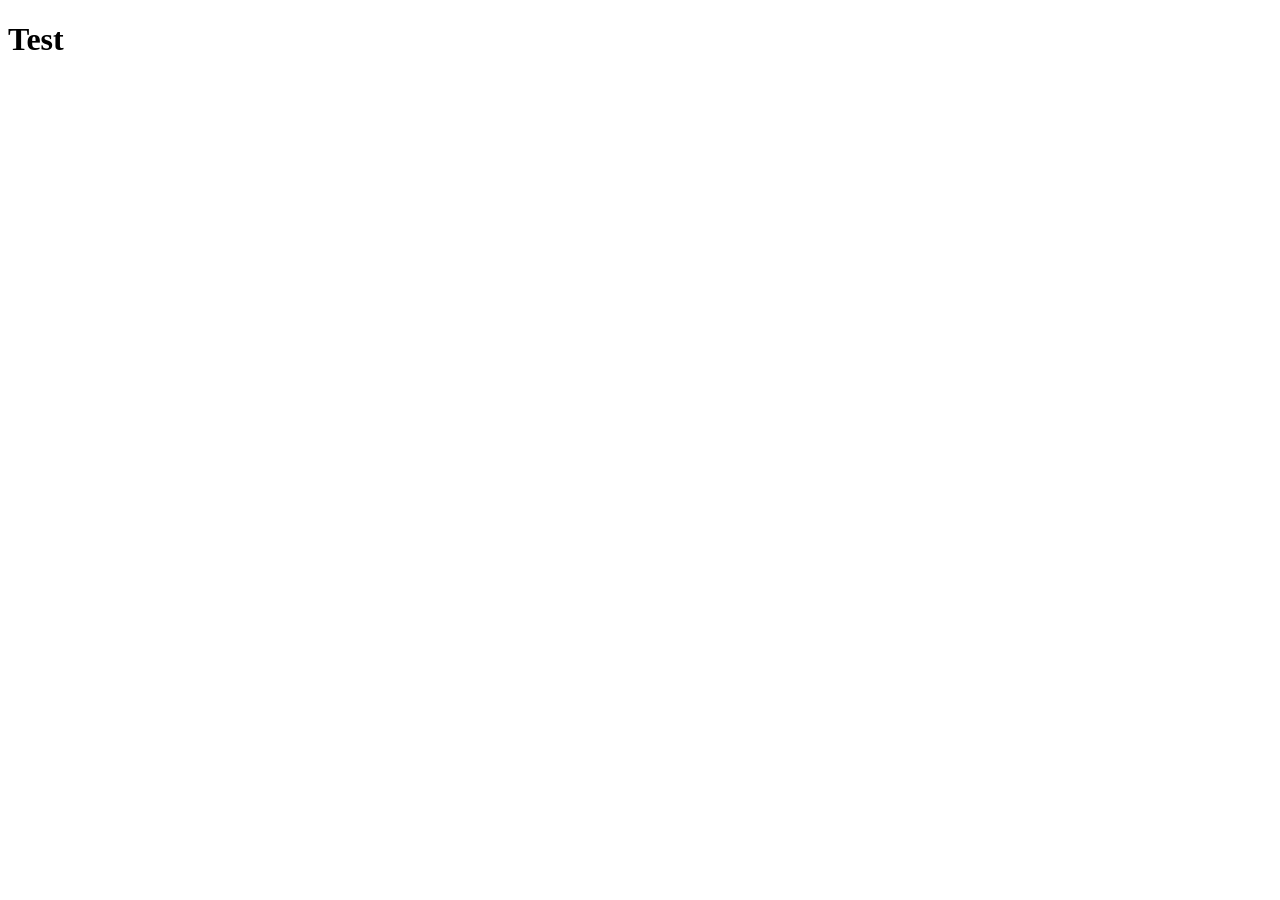
==== commit 97c7686f: "test" ====
--- a/index.html
+++ b/index.html
@@ -1,556 +1,12 @@
-<!doctype html>
-<html class="no-js" lang="en">
-
-<head>
-    <meta charset="UTF-8">
-    <meta name="description" content="">
-    <meta http-equiv="X-UA-Compatible" content="IE=edge">
-    <meta name="viewport" content="width=device-width, initial-scale=1, shrink-to-fit=no">
-    <!-- The above 4 meta tags *must* come first in the head; any other head content must come *after* these tags -->
-
-    <!-- Title  -->
-    <title>AppMax - App Landing Page | Preview</title>
-
-    <!-- Favicon  -->
-    <link rel="icon" href="demo/assets/img/favicon.png">
-
-    <!-- ***** All CSS Files ***** -->
-
-    <!-- Style css -->
-    <link rel="stylesheet" href="demo/assets/css/style.css">
-
-    <!-- Skin css -->
-    <link rel="stylesheet" href="demo/assets/css/skin.css">
-
-    <!-- Responsive css -->
-    <link rel="stylesheet" href="demo/assets/css/responsive.css">
-
-</head>
-
-<body class="preview">
-    <!--====== Preloader Area Start ======-->
-    <div id="loader">
-        <div class="spinner">
-            <div class="dot1"></div>
-            <div class="dot2"></div>
-        </div>
-    </div>
-    <!--====== Preloader Area End ======-->
-
-    <!--====== Color Switcher Area Start ======-->
-    <div class="switcher">
-        <div class="color-switcher-area">
-            <form>
-                <h4>Gradient Colors</h4>
-                <input class="option" type="radio" name="color" id="color1" value="">
-                <label for="color1" class="color1" title="Default"></label>
-                <input class="option" type="radio" name="color" id="color2" value="gradient-2">
-                <label for="color2" class="color2" title="Background Style 2"></label>
-                <input class="option" type="radio" name="color" id="color3" value="gradient-3">
-                <label for="color3" class="color3" title="Background Style 3"></label>
-            </form>
-            <!-- Theme Options -->
-            <div class="theme-options mt-3">
-                <h4>Theme Demos</h4>
-                <!-- Single Preview -->
-                <div class="single-preview text-center my-3">
-                    <a href="demo/index.html" target="_blank">
-                        <img src="demo/assets/img/preview/01.jpg" alt="">
-                    </a>
-                </div>
-                <!-- Single Preview -->
-                <div class="single-preview text-center my-3">
-                    <a href="demo/index-2.html" target="_blank">
-                        <img src="demo/assets/img/preview/02.jpg" alt="">
-                    </a>
-                </div>
-
-                <!-- Single Preview -->
-                <div class="single-preview text-center my-3">
-                    <a href="demo/index-3.html" target="_blank">
-                        <img src="demo/assets/img/preview/03.jpg" alt="">
-                    </a>
-                </div>
-                <!-- Single Preview -->
-                <div class="single-preview text-center my-3">
-                    <a href="demo/index-4.html" target="_blank">
-                        <img src="demo/assets/img/preview/04.jpg" alt="">
-                    </a>
-                </div>
-                <!-- Single Preview -->
-                <div class="single-preview text-center my-3">
-                    <a href="demo/index-5.html" target="_blank">
-                        <img src="demo/assets/img/preview/05.jpg" alt="">
-                    </a>
-                </div>
-                <!-- Single Preview -->
-                <div class="single-preview text-center my-3">
-                    <a href="demo/index-6.html" target="_blank">
-                        <img src="demo/assets/img/preview/06.jpg" alt="">
-                    </a>
-                </div>
-                <!-- Single Preview -->
-                <div class="single-preview text-center my-3">
-                    <a href="demo/index-7.html" target="_blank">
-                        <img src="demo/assets/img/preview/07.jpg" alt="">
-                    </a>
-                </div>
-                <!-- Single Preview -->
-                <div class="single-preview text-center my-3">
-                    <a href="demo/index-8.html" target="_blank">
-                        <img src="demo/assets/img/preview/08.jpg" alt="">
-                    </a>
-                </div>
-                <!-- Single Preview -->
-                <div class="single-preview text-center my-3">
-                    <a href="demo/index-9.html" target="_blank">
-                        <img src="demo/assets/img/preview/09.jpg" alt="">
-                    </a>
-                </div>
-                <!-- Single Preview -->
-                <div class="single-preview text-center my-3">
-                    <a href="demo/reviews.html" target="_blank">
-                        <img src="demo/assets/img/preview/reviews.jpg" alt="">
-                    </a>
-                </div>
-                <!-- Single Preview -->
-                <div class="single-preview text-center my-3">
-                    <a href="demo/pricing.html" target="_blank">
-                        <img src="demo/assets/img/preview/pricing.jpg" alt="">
-                    </a>
-                </div>
-                <!-- Single Preview -->
-                <div class="single-preview text-center my-3">
-                    <a href="demo/faq.html" target="_blank">
-                        <img src="demo/assets/img/preview/faq.jpg" alt="">
-                    </a>
-                </div>
-                <!-- Single Preview -->
-                <div class="single-preview text-center my-3">
-                    <a href="demo/contact.html" target="_blank">
-                        <img src="demo/assets/img/preview/contact.jpg" alt="">
-                    </a>
-                </div>
-                <!-- Single Preview -->
-                <div class="single-preview text-center my-3">
-                    <a href="demo/blog-two-column.html" target="_blank">
-                        <img src="demo/assets/img/preview/blog-01.jpg" alt="">
-                    </a>
-                </div>
-                <!-- Single Preview -->
-                <div class="single-preview text-center my-3">
-                    <a href="demo/blog-three-column.html" target="_blank">
-                        <img src="demo/assets/img/preview/blog-02.jpg" alt="">
-                    </a>
-                </div>
-                <!-- Single Preview -->
-                <div class="single-preview text-center my-3">
-                    <a href="demo/blog-left-sidebar.html">
-                        <img src="demo/assets/img/preview/blog-03.jpg" alt="">
-                    </a>
-                </div>
-                <!-- Single Preview -->
-                <div class="single-preview text-center my-3">
-                    <a href="demo/blog-right-sidebar.html">
-                        <img src="demo/assets/img/preview/blog-04.jpg" alt="">
-                    </a>
-                </div>
-                <!-- Single Preview -->
-                <div class="single-preview text-center my-3">
-                    <a href="demo/blog-details-left-sidebar.html">
-                        <img src="demo/assets/img/preview/blog-05.jpg" alt="">
-                    </a>
-                </div>
-                <!-- Single Preview -->
-                <div class="single-preview text-center my-3">
-                    <a href="demo/blog-details-right-sidebar.html">
-                        <img src="demo/assets/img/preview/blog-06.jpg" alt="">
-                    </a>
-                </div>
-            </div>
-            <!-- Inner Pages -->
-            <div class="inner-pages mt-4">
-                <h4>Inner Pages</h4>
-                <!-- Single Preview -->
-                <div class="single-preview text-center my-3">
-                    <a href="demo/download.html" target="_blank">
-                        <img src="demo/assets/img/preview/download.jpg" alt="">
-                    </a>
-                </div>
-                <!-- Single Preview -->
-                <div class="single-preview text-center my-3">
-                    <a href="demo/login.html" target="_blank">
-                        <img src="demo/assets/img/preview/login.jpg" alt="">
-                    </a>
-                </div>
-                <!-- Single Preview -->
-                <div class="single-preview text-center my-3">
-                    <a href="demo/404.html" target="_blank">
-                        <img src="demo/assets/img/preview/404.jpg" alt="">
-                    </a>
-                </div>
-                <!-- Single Preview -->
-                <div class="single-preview text-center my-3">
-                    <a href="demo/forgot.html" target="_blank">
-                        <img src="demo/assets/img/preview/forgot.jpg" alt="">
-                    </a>
-                </div>
-                <!-- Single Preview -->
-                <div class="single-preview text-center my-3">
-                    <a href="demo/coming-soon.html" target="_blank">
-                        <img src="demo/assets/img/preview/coming-soon.jpg" alt="">
-                    </a>
-                </div>
-                <!-- Single Preview -->
-                <div class="single-preview text-center my-3">
-                    <a href="demo/signup.html" target="_blank">
-                        <img src="demo/assets/img/preview/signup.jpg" alt="">
-                    </a>
-                </div>
-                <!-- Single Preview -->
-                <div class="single-preview text-center my-3">
-                    <a href="demo/thank-you.html" target="_blank">
-                        <img src="demo/assets/img/preview/thank-you.jpg" alt="">
-                    </a>
-                </div>
-                <!-- Single Preview -->
-                <div class="single-preview text-center my-3">
-                    <a href="demo/newsletter.html" target="_blank">
-                        <img src="demo/assets/img/preview/newsletter.jpg" alt="">
-                    </a>
-                </div>
-            </div>
-        </div>
-        <!-- Color Button -->
-        <div class="color-btn">
-            <i class="fas fa-cog fa-2x fa-spin"></i>
-        </div>
-    </div>
-    <!--====== Color Switcher Area End ======-->
-
-    <!--====== Scroll To Top Area Start ======-->
-    <div id="scrollUp" title="Scroll To Top">
-        <i class="fas fa-arrow-up"></i>
-    </div>
-    <!--====== Scroll To Top Area End ======-->
-
-    <div class="main">
-        <!-- ***** Welcome Area Start ***** -->
-        <section id="home" class="section welcome-area bg-overlay overflow-hidden d-flex align-items-center">
-            <div class="container">
-                <div class="row align-items-center justify-content-center">
-                    <!-- Welcome Intro Start -->
-                    <div class="col-12 col-md-10 col-lg-8">
-                        <div class="welcome-intro text-center">
-                            <img src="demo/assets/img/logo/logo-white.png" alt="">
-                            <h2 class="text-white text-capitalize mt-3 mb-4">App Landing page template</h2>
-                            <p class="text-white"><strong>AppMax – App Landing Page</strong> is the perfect app showcase HTML template. It is the best way to present your business. AppMax is highly suitable App Landing Page and is the better way to present your app or product. You can easily change any design to your own. It is also highly customizable <strong>SEO friendly</strong> template.</p>
-                        </div>
-                    </div>
-                </div>
-            </div>
-        </section>
-        <!-- ***** Welcome Area End ***** -->
-
-        <!-- ***** Preview Area Start ***** -->
-        <section class="preview-area ptb_100">
-            <div class="container">
-                <div class="row">
-                    <div class="col-12 col-md-6 col-lg-4 my-4">
-                        <!-- Single Preview -->
-                        <div class="single-preview text-center">
-                            <a href="demo/index.html" target="_blank">
-                                <img src="demo/assets/img/preview/01.jpg" alt="">
-                                <h3 class="text-uppercase mt-4">Demo 1</h3>
-                            </a>
-                        </div>
-                    </div>
-                    <div class="col-12 col-md-6 col-lg-4 my-4">
-                        <!-- Single Preview -->
-                        <div class="single-preview text-center">
-                            <a href="demo/index-2.html" target="_blank">
-                                <img src="demo/assets/img/preview/02.jpg" alt="">
-                                <h3 class="text-uppercase mt-4">Demo 2</h3>
-                            </a>
-                        </div>
-                    </div>
-                    <div class="col-12 col-md-6 col-lg-4 my-4">
-                        <!-- Single Preview -->
-                        <div class="single-preview text-center">
-                            <a href="demo/index-3.html" target="_blank">
-                                <img src="demo/assets/img/preview/03.jpg" alt="">
-                                <h3 class="text-uppercase mt-4">Demo 3</h3>
-                            </a>
-                        </div>
-                    </div>
-                    <div class="col-12 col-md-6 col-lg-4 my-4">
-                        <!-- Single Preview -->
-                        <div class="single-preview text-center">
-                            <a href="demo/index-4.html" target="_blank">
-                                <img src="demo/assets/img/preview/04.jpg" alt="">
-                                <h3 class="text-uppercase mt-4">Demo 4</h3>
-                            </a>
-                        </div>
-                    </div>
-                    <div class="col-12 col-md-6 col-lg-4 my-4">
-                        <!-- Single Preview -->
-                        <div class="single-preview text-center">
-                            <a href="demo/index-5.html" target="_blank">
-                                <img src="demo/assets/img/preview/05.jpg" alt="">
-                                <h3 class="text-uppercase mt-4">Demo 5</h3>
-                            </a>
-                        </div>
-                    </div>
-                    <div class="col-12 col-md-6 col-lg-4 my-4">
-                        <!-- Single Preview -->
-                        <div class="single-preview text-center">
-                            <a href="demo/index-6.html" target="_blank">
-                                <img src="demo/assets/img/preview/06.jpg" alt="">
-                                <h3 class="text-uppercase mt-4">Demo 6</h3>
-                            </a>
-                        </div>
-                    </div>
-                    <div class="col-12 col-md-6 col-lg-4 my-4">
-                        <!-- Single Preview -->
-                        <div class="single-preview text-center">
-                            <a href="demo/index-7.html" target="_blank">
-                                <img src="demo/assets/img/preview/07.jpg" alt="">
-                                <h3 class="text-uppercase mt-4">Demo 7</h3>
-                            </a>
-                        </div>
-                    </div>
-                    <div class="col-12 col-md-6 col-lg-4 my-4">
-                        <!-- Single Preview -->
-                        <div class="single-preview text-center">
-                            <a href="demo/index-8.html" target="_blank">
-                                <img src="demo/assets/img/preview/08.jpg" alt="">
-                                <h3 class="text-uppercase mt-4">Demo 8</h3>
-                            </a>
-                        </div>
-                    </div>
-                    <div class="col-12 col-md-6 col-lg-4 my-4">
-                        <!-- Single Preview -->
-                        <div class="single-preview text-center">
-                            <a href="demo/index-9.html" target="_blank">
-                                <img src="demo/assets/img/preview/09.jpg" alt="">
-                                <h3 class="text-uppercase mt-4">Demo 9</h3>
-                            </a>
-                        </div>
-                    </div>
-                    <div class="col-12 col-md-6 col-lg-4 my-4">
-                        <!-- Single Preview -->
-                        <div class="single-preview text-center">
-                            <a href="demo/reviews.html" target="_blank">
-                                <img src="demo/assets/img/preview/reviews.jpg" alt="">
-                                <h3 class="text-uppercase mt-4">Reviews</h3>
-                            </a>
-                        </div>
-                    </div>
-                    <div class="col-12 col-md-6 col-lg-4 my-4">
-                        <!-- Single Preview -->
-                        <div class="single-preview text-center">
-                            <a href="demo/pricing.html" target="_blank">
-                                <img src="demo/assets/img/preview/pricing.jpg" alt="">
-                                <h3 class="text-uppercase mt-4">Pricing</h3>
-                            </a>
-                        </div>
-                    </div>
-                    <div class="col-12 col-md-6 col-lg-4 my-4">
-                        <!-- Single Preview -->
-                        <div class="single-preview text-center">
-                            <a href="demo/faq.html" target="_blank">
-                                <img src="demo/assets/img/preview/faq.jpg" alt="">
-                                <h3 class="text-uppercase mt-4">Faq</h3>
-                            </a>
-                        </div>
-                    </div>
-                    <div class="col-12 col-md-6 col-lg-4 my-4">
-                        <!-- Single Preview -->
-                        <div class="single-preview text-center">
-                            <a href="demo/contact.html" target="_blank">
-                                <img src="demo/assets/img/preview/contact.jpg" alt="">
-                                <h3 class="text-uppercase mt-4">Contact</h3>
-                            </a>
-                        </div>
-                    </div>
-                    <div class="col-12 col-md-6 col-lg-4 my-4">
-                        <!-- Single Preview -->
-                        <div class="single-preview text-center">
-                            <a href="demo/blog-two-column.html" target="_blank">
-                                <img src="demo/assets/img/preview/blog-01.jpg" alt="">
-                                <h3 class="text-uppercase mt-4">Blog - 2 Column</h3>
-                            </a>
-                        </div>
-                    </div>
-                    <div class="col-12 col-md-6 col-lg-4 my-4">
-                        <!-- Single Preview -->
-                        <div class="single-preview text-center">
-                            <a href="demo/blog-three-column.html" target="_blank">
-                                <img src="demo/assets/img/preview/blog-02.jpg" alt="">
-                                <h3 class="text-uppercase mt-4">Blog - 3 Column</h3>
-                            </a>
-                        </div>
-                    </div>
-                    <div class="col-12 col-md-6 col-lg-4 my-4">
-                        <!-- Single Preview -->
-                        <div class="single-preview text-center">
-                            <a href="demo/blog-left-sidebar.html" target="_blank">
-                                <img src="demo/assets/img/preview/blog-03.jpg" alt="">
-                                <h3 class="text-uppercase mt-4">Blog - Left Sidebar</h3>
-                            </a>
-                        </div>
-                    </div>
-                    <div class="col-12 col-md-6 col-lg-4 my-4">
-                        <!-- Single Preview -->
-                        <div class="single-preview text-center">
-                            <a href="demo/blog-right-sidebar.html" target="_blank">
-                                <img src="demo/assets/img/preview/blog-04.jpg" alt="">
-                                <h3 class="text-uppercase mt-4">Blog - Right Sidebar</h3>
-                            </a>
-                        </div>
-                    </div>
-                    <div class="col-12 col-md-6 col-lg-4 my-4">
-                        <!-- Single Preview -->
-                        <div class="single-preview text-center">
-                            <a href="demo/blog-details-left-sidebar.html" target="_blank">
-                                <img src="demo/assets/img/preview/blog-05.jpg" alt="">
-                                <h3 class="text-uppercase mt-4">Blog Details - Left Sidebar</h3>
-                            </a>
-                        </div>
-                    </div>
-                    <div class="col-12 col-md-6 col-lg-4 my-4">
-                        <!-- Single Preview -->
-                        <div class="single-preview text-center">
-                            <a href="demo/blog-details-right-sidebar.html" target="_blank">
-                                <img src="demo/assets/img/preview/blog-06.jpg" alt="">
-                                <h3 class="text-uppercase mt-4">Blog Details - Right Sidebar</h3>
-                            </a>
-                        </div>
-                    </div>
-                </div>
-                <div class="row">
-                    <div class="col-12">
-                        <h2 class="text-center py-5 mt-5">Inner pages</h2>
-                    </div>
-                    <div class="col-12 col-md-6 col-lg-4 my-4">
-                        <!-- Single Preview -->
-                        <div class="single-preview text-center">
-                            <a href="demo/download.html" target="_blank">
-                                <img src="demo/assets/img/preview/download.jpg" alt="">
-                                <h3 class="text-uppercase mt-4">Download</h3>
-                            </a>
-                        </div>
-                    </div>
-                    <div class="col-12 col-md-6 col-lg-4 my-4">
-                        <!-- Single Preview -->
-                        <div class="single-preview text-center">
-                            <a href="demo/login.html" target="_blank">
-                                <img src="demo/assets/img/preview/login.jpg" alt="">
-                                <h3 class="text-uppercase mt-4">Login</h3>
-                            </a>
-                        </div>
-                    </div>
-                    <div class="col-12 col-md-6 col-lg-4 my-4">
-                        <!-- Single Preview -->
-                        <div class="single-preview text-center">
-                            <a href="demo/404.html" target="_blank">
-                                <img src="demo/assets/img/preview/404.jpg" alt="">
-                                <h3 class="text-uppercase mt-4">404</h3>
-                            </a>
-                        </div>
-                    </div>
-                    <div class="col-12 col-md-6 col-lg-4 my-4">
-                        <!-- Single Preview -->
-                        <div class="single-preview text-center">
-                            <a href="demo/forgot.html" target="_blank">
-                                <img src="demo/assets/img/preview/forgot.jpg" alt="">
-                                <h3 class="text-uppercase mt-4">Reset Password</h3>
-                            </a>
-                        </div>
-                    </div>
-                    <div class="col-12 col-md-6 col-lg-4 my-4">
-                        <!-- Single Preview -->
-                        <div class="single-preview text-center">
-                            <a href="demo/coming-soon.html" target="_blank">
-                                <img src="demo/assets/img/preview/coming-soon.jpg" alt="">
-                                <h3 class="text-uppercase mt-4">Coming Soon</h3>
-                            </a>
-                        </div>
-                    </div>
-                    <div class="col-12 col-md-6 col-lg-4 my-4">
-                        <!-- Single Preview -->
-                        <div class="single-preview text-center">
-                            <a href="demo/signup.html" target="_blank">
-                                <img src="demo/assets/img/preview/signup.jpg" alt="">
-                                <h3 class="text-uppercase mt-4">Sign Up</h3>
-                            </a>
-                        </div>
-                    </div>
-                    <div class="col-12 col-md-6 col-lg-4 my-4">
-                        <!-- Single Preview -->
-                        <div class="single-preview text-center">
-                            <a href="demo/thank-you.html" target="_blank">
-                                <img src="demo/assets/img/preview/thank-you.jpg" alt="">
-                                <h3 class="text-uppercase mt-4">Thank you</h3>
-                            </a>
-                        </div>
-                    </div>
-                    <div class="col-12 col-md-6 col-lg-4 my-4">
-                        <!-- Single Preview -->
-                        <div class="single-preview text-center">
-                            <a href="demo/newsletter.html" target="_blank">
-                                <img src="demo/assets/img/preview/newsletter.jpg" alt="">
-                                <h3 class="text-uppercase mt-4">Newsletter</h3>
-                            </a>
-                        </div>
-                    </div>
-                </div>
-                <div class="row justify-content-center">
-                    <div class="col-12 text-center">
-                        <a href="#" class="btn btn-success radius-100 mt-4">Buy Now</a>
-                    </div>
-                </div>
-            </div>
-        </section>
-        <!-- ***** Preview Area End ***** -->
-
-        <!--====== Footer Area Start ======-->
-        <footer class="footer-area bg-gray">
-            <!-- Footer Bottom -->
-            <div class="footer-bottom">
-                <div class="container">
-                    <div class="row">
-                        <div class="col-12">
-                            <!-- Copyright Area -->
-                            <div class="copyright-area d-flex flex-wrap justify-content-center justify-content-sm-between text-center py-4">
-                                <!-- Copyright Left -->
-                                <div class="copyright-left">&copy; Copyrights 2020 AppMax All rights reserved.</div>
-                                <!-- Copyright Right -->
-                                <div class="copyright-right">Made with <i class="fas fa-heart"></i> By <a href="#">plexdesign</a></div>
-                            </div>
-                        </div>
-                    </div>
-                </div>
-            </div>
-        </footer>
-        <!--====== Footer Area End ======-->
-    </div>
-
-
-    <!-- ***** All jQuery Plugins ***** -->
-
-    <!-- jQuery(necessary for all JavaScript plugins) -->
-    <script src="demo/assets/js/jquery/jquery-3.3.1.min.js"></script>
-
-    <!-- Bootstrap js -->
-    <script src="demo/assets/js/bootstrap/popper.min.js"></script>
-    <script src="demo/assets/js/bootstrap/bootstrap.min.js"></script>
-
-    <!-- Plugins js -->
-    <script src="demo/assets/js/plugins/plugins.min.js"></script>
-
-    <!-- Active js -->
-    <script src="demo/assets/js/active.js"></script>
-</body>
-
-</html>+<!DOCTYPE html>
+<html lang="en">
+  <head>
+    <meta charset="UTF-8" />
+    <meta http-equiv="X-UA-Compatible" content="IE=edge" />
+    <meta name="viewport" content="width=device-width, initial-scale=1.0" />
+    <title>Document</title>
+  </head>
+  <body>
+    <h1>Test</h1>
+  </body>
+</html>
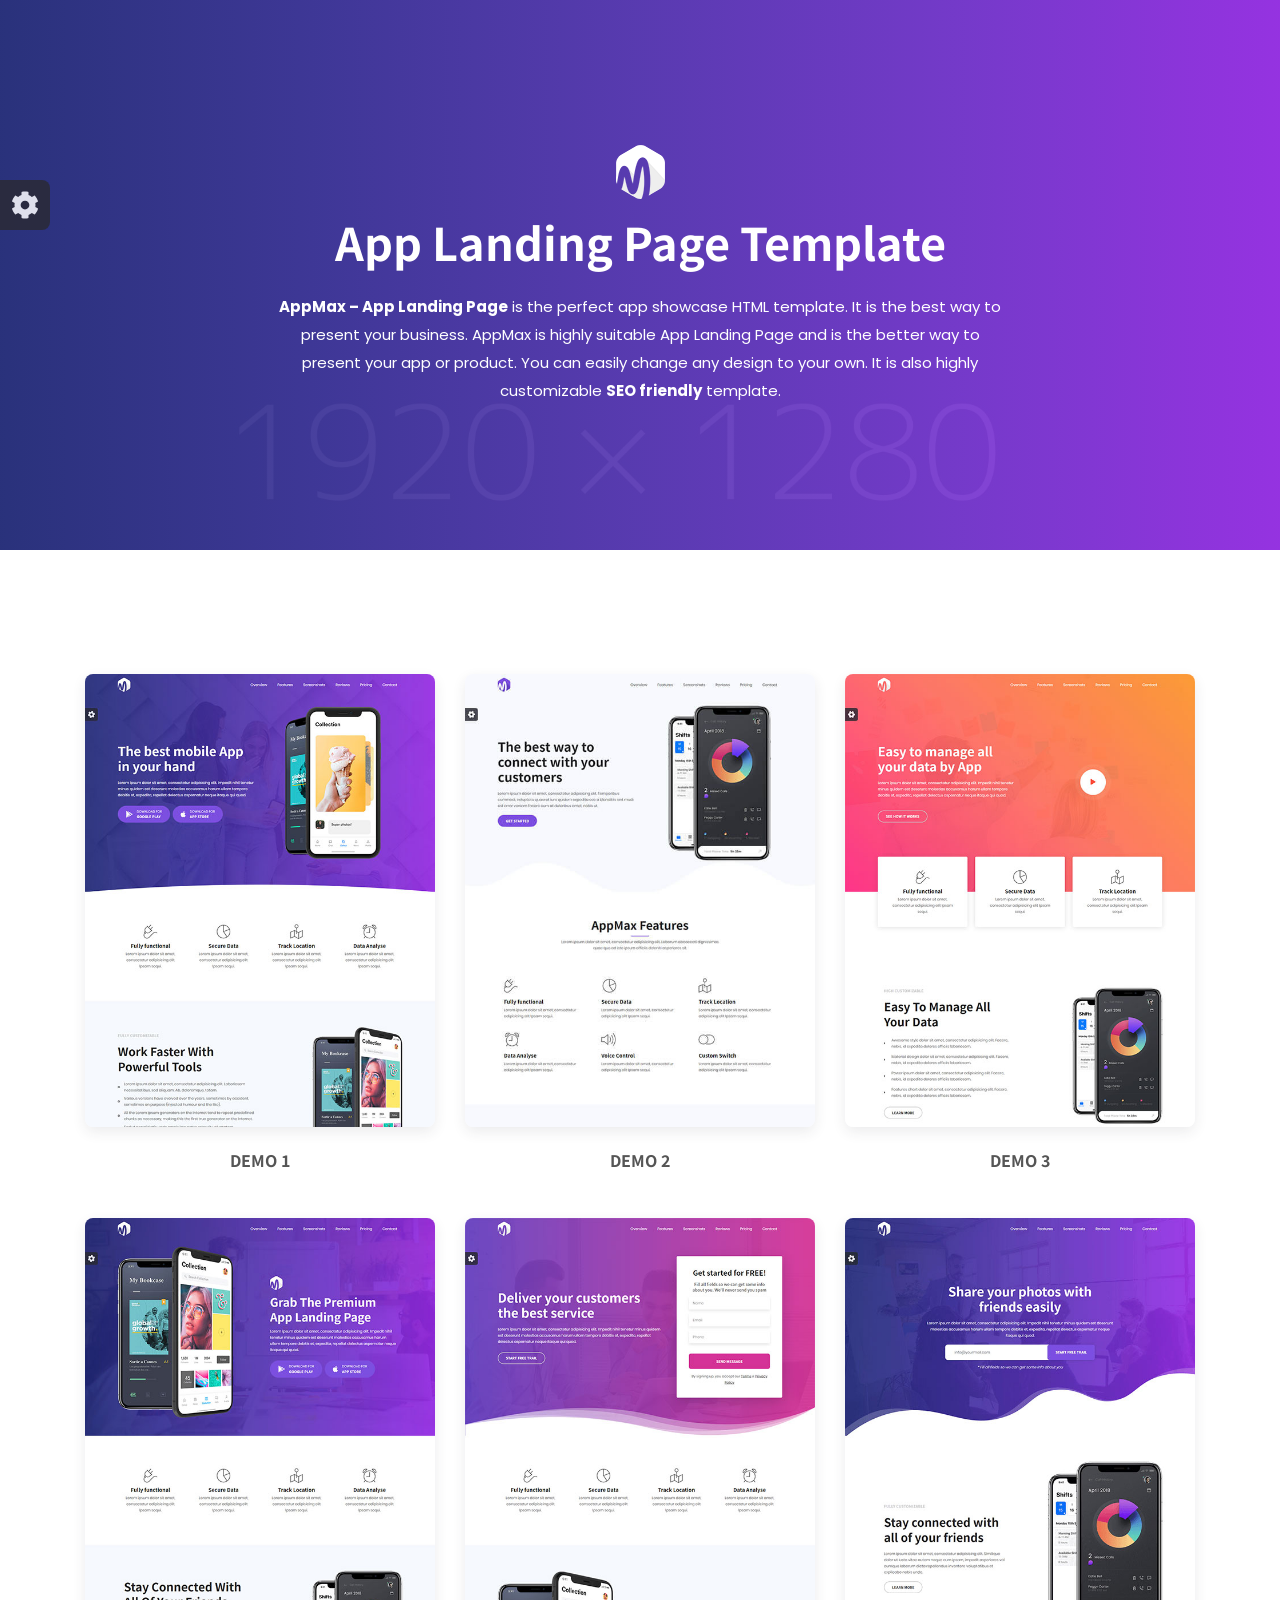
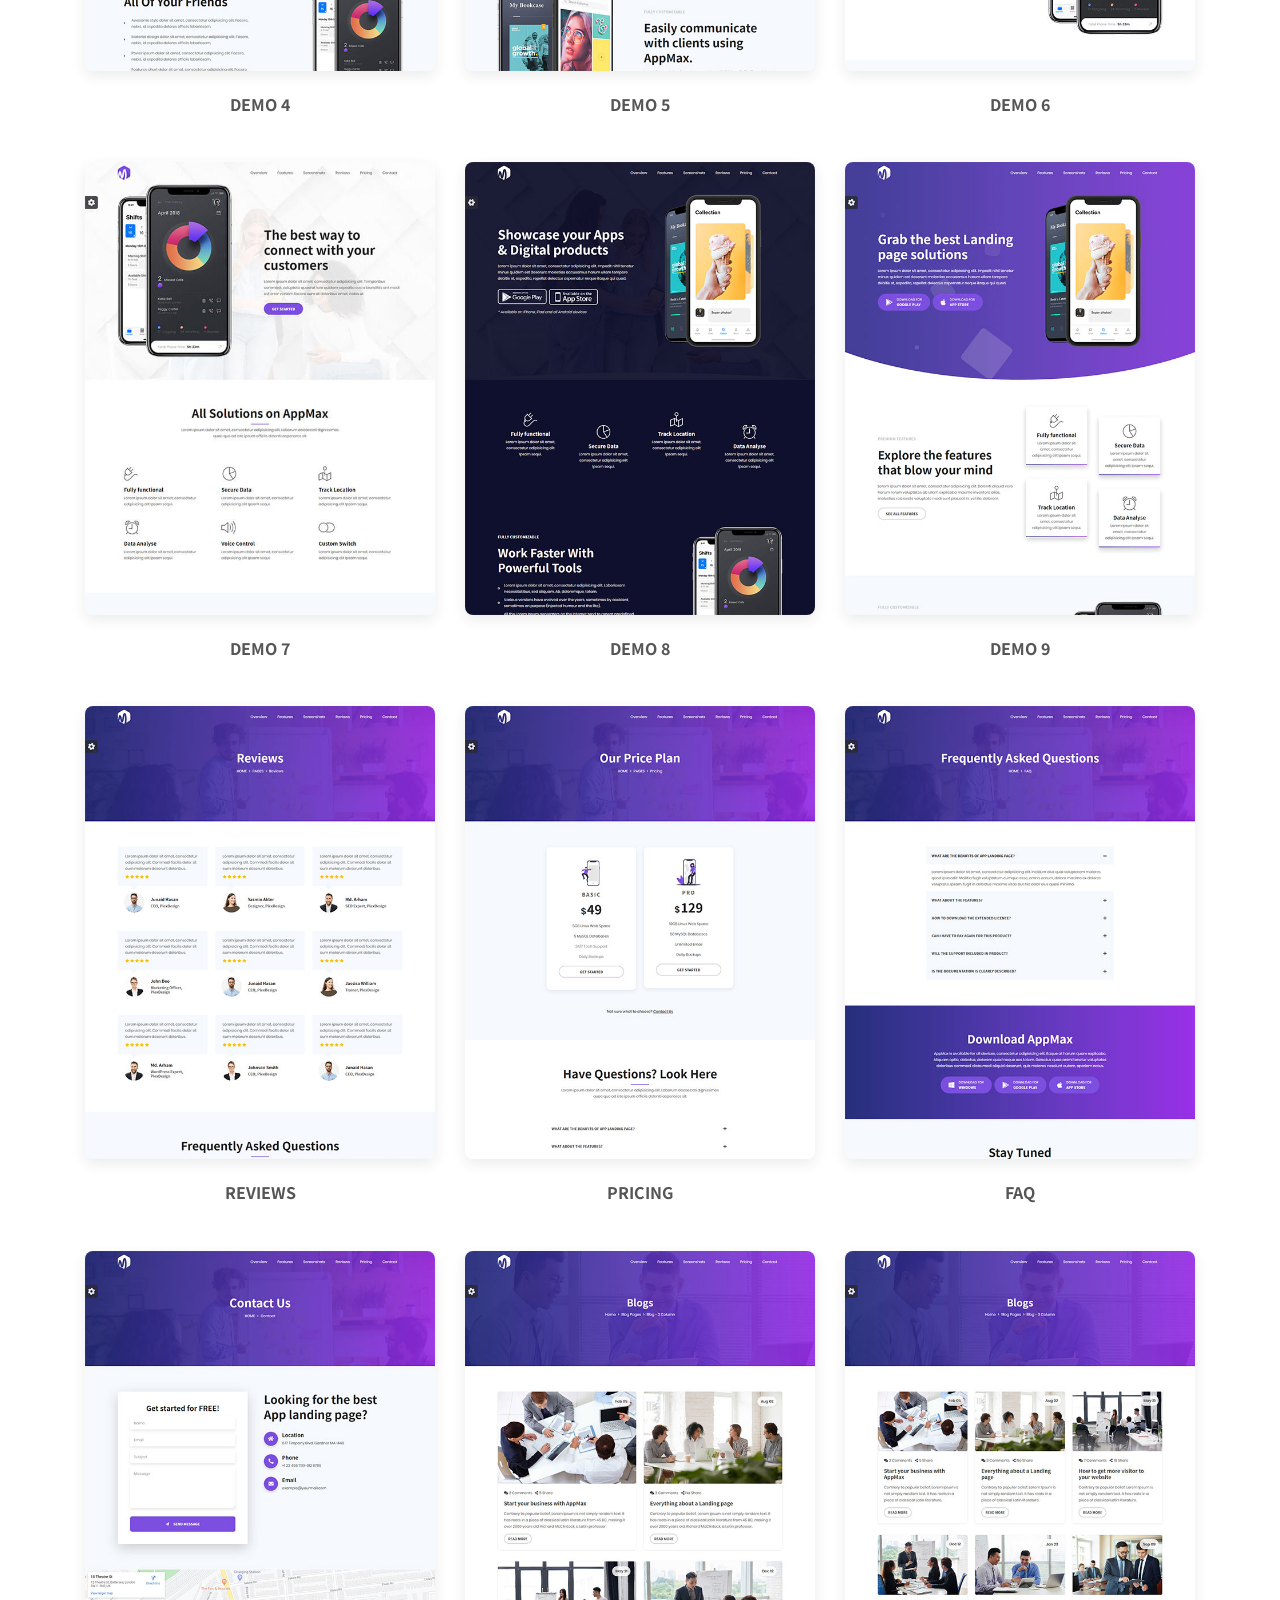
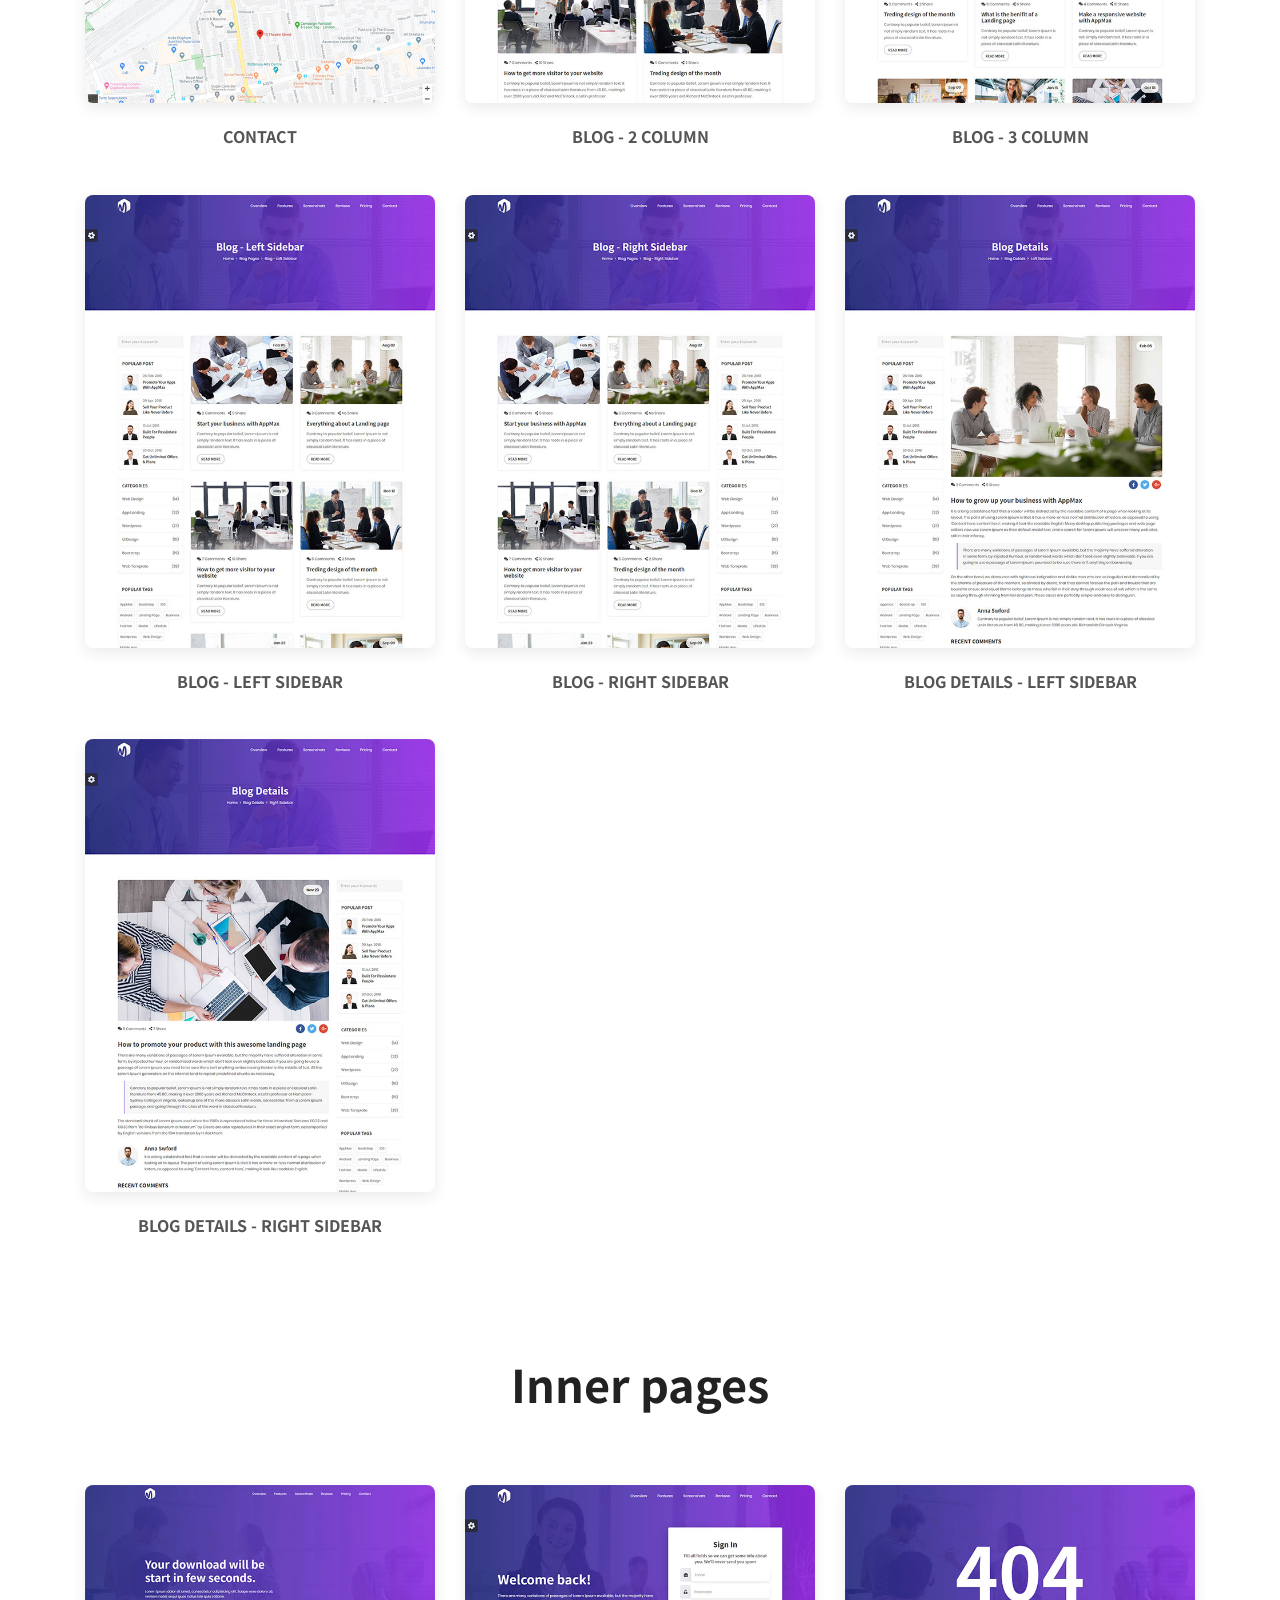
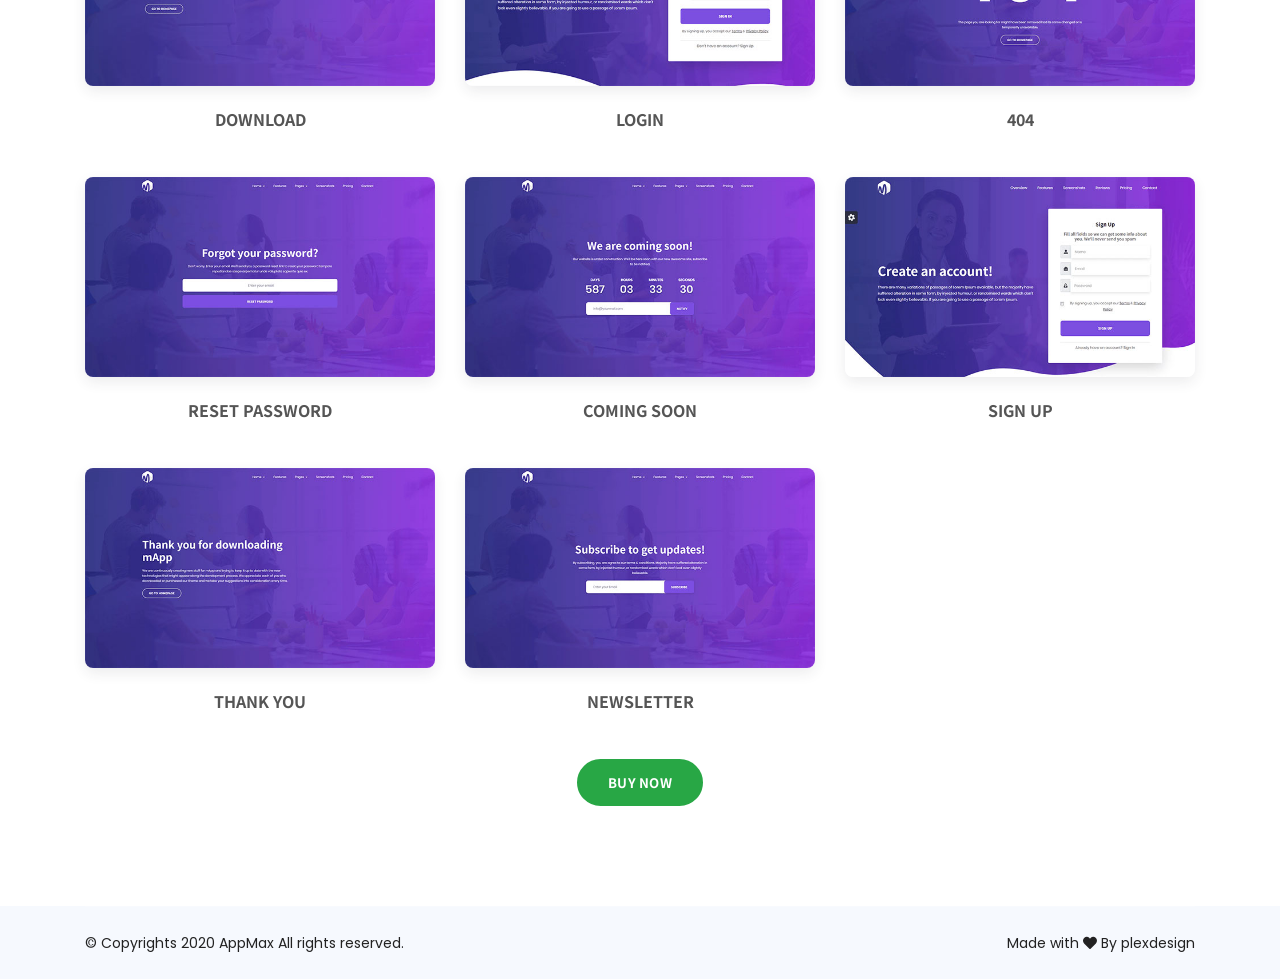
==== commit 8e7ed33e: "Update index.html" ====
--- a/index.html
+++ b/index.html
@@ -1,12 +1,596 @@
 <!DOCTYPE html>
-<html lang="en">
+<html class="no-js" lang="en">
   <head>
     <meta charset="UTF-8" />
+    <meta name="description" content="" />
     <meta http-equiv="X-UA-Compatible" content="IE=edge" />
-    <meta name="viewport" content="width=device-width, initial-scale=1.0" />
-    <title>Document</title>
+    <meta
+      name="viewport"
+      content="width=device-width, initial-scale=1, shrink-to-fit=no"
+    />
+    <!-- The above 4 meta tags *must* come first in the head; any other head content must come *after* these tags -->
+
+    <!-- Title  -->
+    <title>AppMax - App Landing Page | Preview</title>
+
+    <!-- Favicon  -->
+    <link rel="icon" href="demo/assets/img/favicon.png" />
+
+    <!-- ***** All CSS Files ***** -->
+
+    <!-- Style css -->
+    <link rel="stylesheet" href="demo/assets/css/style.css" />
+
+    <!-- Skin css -->
+    <link rel="stylesheet" href="demo/assets/css/skin.css" />
+
+    <!-- Responsive css -->
+    <link rel="stylesheet" href="demo/assets/css/responsive.css" />
   </head>
-  <body>
-    <h1>Test</h1>
+
+  <body class="preview">
+    <!--====== Preloader Area Start ======-->
+    <div id="loader">
+      <div class="spinner">
+        <div class="dot1"></div>
+        <div class="dot2"></div>
+      </div>
+    </div>
+    <!--====== Preloader Area End ======-->
+
+    <!--====== Color Switcher Area Start ======-->
+    <div class="switcher">
+      <div class="color-switcher-area">
+        <form>
+          <h4>Gradient Colors</h4>
+          <input
+            class="option"
+            type="radio"
+            name="color"
+            id="color1"
+            value=""
+          />
+          <label for="color1" class="color1" title="Default"></label>
+          <input
+            class="option"
+            type="radio"
+            name="color"
+            id="color2"
+            value="gradient-2"
+          />
+          <label for="color2" class="color2" title="Background Style 2"></label>
+          <input
+            class="option"
+            type="radio"
+            name="color"
+            id="color3"
+            value="gradient-3"
+          />
+          <label for="color3" class="color3" title="Background Style 3"></label>
+        </form>
+        <!-- Theme Options -->
+        <div class="theme-options mt-3">
+          <h4>Theme Demos</h4>
+          <!-- Single Preview -->
+          <div class="single-preview text-center my-3">
+            <a href="demo/index.html" target="_blank">
+              <img src="demo/assets/img/preview/01.jpg" alt="" />
+            </a>
+          </div>
+          <!-- Single Preview -->
+          <div class="single-preview text-center my-3">
+            <a href="demo/index-2.html" target="_blank">
+              <img src="demo/assets/img/preview/02.jpg" alt="" />
+            </a>
+          </div>
+
+          <!-- Single Preview -->
+          <div class="single-preview text-center my-3">
+            <a href="demo/index-3.html" target="_blank">
+              <img src="demo/assets/img/preview/03.jpg" alt="" />
+            </a>
+          </div>
+          <!-- Single Preview -->
+          <div class="single-preview text-center my-3">
+            <a href="demo/index-4.html" target="_blank">
+              <img src="demo/assets/img/preview/04.jpg" alt="" />
+            </a>
+          </div>
+          <!-- Single Preview -->
+          <div class="single-preview text-center my-3">
+            <a href="demo/index-5.html" target="_blank">
+              <img src="demo/assets/img/preview/05.jpg" alt="" />
+            </a>
+          </div>
+          <!-- Single Preview -->
+          <div class="single-preview text-center my-3">
+            <a href="demo/index-6.html" target="_blank">
+              <img src="demo/assets/img/preview/06.jpg" alt="" />
+            </a>
+          </div>
+          <!-- Single Preview -->
+          <div class="single-preview text-center my-3">
+            <a href="demo/index-7.html" target="_blank">
+              <img src="demo/assets/img/preview/07.jpg" alt="" />
+            </a>
+          </div>
+          <!-- Single Preview -->
+          <div class="single-preview text-center my-3">
+            <a href="demo/index-8.html" target="_blank">
+              <img src="demo/assets/img/preview/08.jpg" alt="" />
+            </a>
+          </div>
+          <!-- Single Preview -->
+          <div class="single-preview text-center my-3">
+            <a href="demo/index-9.html" target="_blank">
+              <img src="demo/assets/img/preview/09.jpg" alt="" />
+            </a>
+          </div>
+          <!-- Single Preview -->
+          <div class="single-preview text-center my-3">
+            <a href="demo/reviews.html" target="_blank">
+              <img src="demo/assets/img/preview/reviews.jpg" alt="" />
+            </a>
+          </div>
+          <!-- Single Preview -->
+          <div class="single-preview text-center my-3">
+            <a href="demo/pricing.html" target="_blank">
+              <img src="demo/assets/img/preview/pricing.jpg" alt="" />
+            </a>
+          </div>
+          <!-- Single Preview -->
+          <div class="single-preview text-center my-3">
+            <a href="demo/faq.html" target="_blank">
+              <img src="demo/assets/img/preview/faq.jpg" alt="" />
+            </a>
+          </div>
+          <!-- Single Preview -->
+          <div class="single-preview text-center my-3">
+            <a href="demo/contact.html" target="_blank">
+              <img src="demo/assets/img/preview/contact.jpg" alt="" />
+            </a>
+          </div>
+          <!-- Single Preview -->
+          <div class="single-preview text-center my-3">
+            <a href="demo/blog-two-column.html" target="_blank">
+              <img src="demo/assets/img/preview/blog-01.jpg" alt="" />
+            </a>
+          </div>
+          <!-- Single Preview -->
+          <div class="single-preview text-center my-3">
+            <a href="demo/blog-three-column.html" target="_blank">
+              <img src="demo/assets/img/preview/blog-02.jpg" alt="" />
+            </a>
+          </div>
+          <!-- Single Preview -->
+          <div class="single-preview text-center my-3">
+            <a href="demo/blog-left-sidebar.html">
+              <img src="demo/assets/img/preview/blog-03.jpg" alt="" />
+            </a>
+          </div>
+          <!-- Single Preview -->
+          <div class="single-preview text-center my-3">
+            <a href="demo/blog-right-sidebar.html">
+              <img src="demo/assets/img/preview/blog-04.jpg" alt="" />
+            </a>
+          </div>
+          <!-- Single Preview -->
+          <div class="single-preview text-center my-3">
+            <a href="demo/blog-details-left-sidebar.html">
+              <img src="demo/assets/img/preview/blog-05.jpg" alt="" />
+            </a>
+          </div>
+          <!-- Single Preview -->
+          <div class="single-preview text-center my-3">
+            <a href="demo/blog-details-right-sidebar.html">
+              <img src="demo/assets/img/preview/blog-06.jpg" alt="" />
+            </a>
+          </div>
+        </div>
+        <!-- Inner Pages -->
+        <div class="inner-pages mt-4">
+          <h4>Inner Pages</h4>
+          <!-- Single Preview -->
+          <div class="single-preview text-center my-3">
+            <a href="demo/download.html" target="_blank">
+              <img src="demo/assets/img/preview/download.jpg" alt="" />
+            </a>
+          </div>
+          <!-- Single Preview -->
+          <div class="single-preview text-center my-3">
+            <a href="demo/login.html" target="_blank">
+              <img src="demo/assets/img/preview/login.jpg" alt="" />
+            </a>
+          </div>
+          <!-- Single Preview -->
+          <div class="single-preview text-center my-3">
+            <a href="demo/404.html" target="_blank">
+              <img src="demo/assets/img/preview/404.jpg" alt="" />
+            </a>
+          </div>
+          <!-- Single Preview -->
+          <div class="single-preview text-center my-3">
+            <a href="demo/forgot.html" target="_blank">
+              <img src="demo/assets/img/preview/forgot.jpg" alt="" />
+            </a>
+          </div>
+          <!-- Single Preview -->
+          <div class="single-preview text-center my-3">
+            <a href="demo/coming-soon.html" target="_blank">
+              <img src="demo/assets/img/preview/coming-soon.jpg" alt="" />
+            </a>
+          </div>
+          <!-- Single Preview -->
+          <div class="single-preview text-center my-3">
+            <a href="demo/signup.html" target="_blank">
+              <img src="demo/assets/img/preview/signup.jpg" alt="" />
+            </a>
+          </div>
+          <!-- Single Preview -->
+          <div class="single-preview text-center my-3">
+            <a href="demo/thank-you.html" target="_blank">
+              <img src="demo/assets/img/preview/thank-you.jpg" alt="" />
+            </a>
+          </div>
+          <!-- Single Preview -->
+          <div class="single-preview text-center my-3">
+            <a href="demo/newsletter.html" target="_blank">
+              <img src="demo/assets/img/preview/newsletter.jpg" alt="" />
+            </a>
+          </div>
+        </div>
+      </div>
+      <!-- Color Button -->
+      <div class="color-btn">
+        <i class="fas fa-cog fa-2x fa-spin"></i>
+      </div>
+    </div>
+    <!--====== Color Switcher Area End ======-->
+
+    <!--====== Scroll To Top Area Start ======-->
+    <div id="scrollUp" title="Scroll To Top">
+      <i class="fas fa-arrow-up"></i>
+    </div>
+    <!--====== Scroll To Top Area End ======-->
+
+    <div class="main">
+      <!-- ***** Welcome Area Start ***** -->
+      <section
+        id="home"
+        class="section welcome-area bg-overlay overflow-hidden d-flex align-items-center"
+      >
+        <div class="container">
+          <div class="row align-items-center justify-content-center">
+            <!-- Welcome Intro Start -->
+            <div class="col-12 col-md-10 col-lg-8">
+              <div class="welcome-intro text-center">
+                <img src="demo/assets/img/logo/logo-white.png" alt="" />
+                <h2 class="text-white text-capitalize mt-3 mb-4">
+                  App Landing page template
+                </h2>
+                <p class="text-white">
+                  <strong>AppMax – App Landing Page</strong> is the perfect app
+                  showcase HTML template. It is the best way to present your
+                  business. AppMax is highly suitable App Landing Page and is
+                  the better way to present your app or product. You can easily
+                  change any design to your own. It is also highly customizable
+                  <strong>SEO friendly</strong> template.
+                </p>
+              </div>
+            </div>
+          </div>
+        </div>
+      </section>
+      <!-- ***** Welcome Area End ***** -->
+
+      <!-- ***** Preview Area Start ***** -->
+      <section class="preview-area ptb_100">
+        <div class="container">
+          <div class="row">
+            <div class="col-12 col-md-6 col-lg-4 my-4">
+              <!-- Single Preview -->
+              <div class="single-preview text-center">
+                <a href="demo/index.html" target="_blank">
+                  <img src="demo/assets/img/preview/01.jpg" alt="" />
+                  <h3 class="text-uppercase mt-4">Demo 1</h3>
+                </a>
+              </div>
+            </div>
+            <div class="col-12 col-md-6 col-lg-4 my-4">
+              <!-- Single Preview -->
+              <div class="single-preview text-center">
+                <a href="demo/index-2.html" target="_blank">
+                  <img src="demo/assets/img/preview/02.jpg" alt="" />
+                  <h3 class="text-uppercase mt-4">Demo 2</h3>
+                </a>
+              </div>
+            </div>
+            <div class="col-12 col-md-6 col-lg-4 my-4">
+              <!-- Single Preview -->
+              <div class="single-preview text-center">
+                <a href="demo/index-3.html" target="_blank">
+                  <img src="demo/assets/img/preview/03.jpg" alt="" />
+                  <h3 class="text-uppercase mt-4">Demo 3</h3>
+                </a>
+              </div>
+            </div>
+            <div class="col-12 col-md-6 col-lg-4 my-4">
+              <!-- Single Preview -->
+              <div class="single-preview text-center">
+                <a href="demo/index-4.html" target="_blank">
+                  <img src="demo/assets/img/preview/04.jpg" alt="" />
+                  <h3 class="text-uppercase mt-4">Demo 4</h3>
+                </a>
+              </div>
+            </div>
+            <div class="col-12 col-md-6 col-lg-4 my-4">
+              <!-- Single Preview -->
+              <div class="single-preview text-center">
+                <a href="demo/index-5.html" target="_blank">
+                  <img src="demo/assets/img/preview/05.jpg" alt="" />
+                  <h3 class="text-uppercase mt-4">Demo 5</h3>
+                </a>
+              </div>
+            </div>
+            <div class="col-12 col-md-6 col-lg-4 my-4">
+              <!-- Single Preview -->
+              <div class="single-preview text-center">
+                <a href="demo/index-6.html" target="_blank">
+                  <img src="demo/assets/img/preview/06.jpg" alt="" />
+                  <h3 class="text-uppercase mt-4">Demo 6</h3>
+                </a>
+              </div>
+            </div>
+            <div class="col-12 col-md-6 col-lg-4 my-4">
+              <!-- Single Preview -->
+              <div class="single-preview text-center">
+                <a href="demo/index-7.html" target="_blank">
+                  <img src="demo/assets/img/preview/07.jpg" alt="" />
+                  <h3 class="text-uppercase mt-4">Demo 7</h3>
+                </a>
+              </div>
+            </div>
+            <div class="col-12 col-md-6 col-lg-4 my-4">
+              <!-- Single Preview -->
+              <div class="single-preview text-center">
+                <a href="demo/index-8.html" target="_blank">
+                  <img src="demo/assets/img/preview/08.jpg" alt="" />
+                  <h3 class="text-uppercase mt-4">Demo 8</h3>
+                </a>
+              </div>
+            </div>
+            <div class="col-12 col-md-6 col-lg-4 my-4">
+              <!-- Single Preview -->
+              <div class="single-preview text-center">
+                <a href="demo/index-9.html" target="_blank">
+                  <img src="demo/assets/img/preview/09.jpg" alt="" />
+                  <h3 class="text-uppercase mt-4">Demo 9</h3>
+                </a>
+              </div>
+            </div>
+            <div class="col-12 col-md-6 col-lg-4 my-4">
+              <!-- Single Preview -->
+              <div class="single-preview text-center">
+                <a href="demo/reviews.html" target="_blank">
+                  <img src="demo/assets/img/preview/reviews.jpg" alt="" />
+                  <h3 class="text-uppercase mt-4">Reviews</h3>
+                </a>
+              </div>
+            </div>
+            <div class="col-12 col-md-6 col-lg-4 my-4">
+              <!-- Single Preview -->
+              <div class="single-preview text-center">
+                <a href="demo/pricing.html" target="_blank">
+                  <img src="demo/assets/img/preview/pricing.jpg" alt="" />
+                  <h3 class="text-uppercase mt-4">Pricing</h3>
+                </a>
+              </div>
+            </div>
+            <div class="col-12 col-md-6 col-lg-4 my-4">
+              <!-- Single Preview -->
+              <div class="single-preview text-center">
+                <a href="demo/faq.html" target="_blank">
+                  <img src="demo/assets/img/preview/faq.jpg" alt="" />
+                  <h3 class="text-uppercase mt-4">Faq</h3>
+                </a>
+              </div>
+            </div>
+            <div class="col-12 col-md-6 col-lg-4 my-4">
+              <!-- Single Preview -->
+              <div class="single-preview text-center">
+                <a href="demo/contact.html" target="_blank">
+                  <img src="demo/assets/img/preview/contact.jpg" alt="" />
+                  <h3 class="text-uppercase mt-4">Contact</h3>
+                </a>
+              </div>
+            </div>
+            <div class="col-12 col-md-6 col-lg-4 my-4">
+              <!-- Single Preview -->
+              <div class="single-preview text-center">
+                <a href="demo/blog-two-column.html" target="_blank">
+                  <img src="demo/assets/img/preview/blog-01.jpg" alt="" />
+                  <h3 class="text-uppercase mt-4">Blog - 2 Column</h3>
+                </a>
+              </div>
+            </div>
+            <div class="col-12 col-md-6 col-lg-4 my-4">
+              <!-- Single Preview -->
+              <div class="single-preview text-center">
+                <a href="demo/blog-three-column.html" target="_blank">
+                  <img src="demo/assets/img/preview/blog-02.jpg" alt="" />
+                  <h3 class="text-uppercase mt-4">Blog - 3 Column</h3>
+                </a>
+              </div>
+            </div>
+            <div class="col-12 col-md-6 col-lg-4 my-4">
+              <!-- Single Preview -->
+              <div class="single-preview text-center">
+                <a href="demo/blog-left-sidebar.html" target="_blank">
+                  <img src="demo/assets/img/preview/blog-03.jpg" alt="" />
+                  <h3 class="text-uppercase mt-4">Blog - Left Sidebar</h3>
+                </a>
+              </div>
+            </div>
+            <div class="col-12 col-md-6 col-lg-4 my-4">
+              <!-- Single Preview -->
+              <div class="single-preview text-center">
+                <a href="demo/blog-right-sidebar.html" target="_blank">
+                  <img src="demo/assets/img/preview/blog-04.jpg" alt="" />
+                  <h3 class="text-uppercase mt-4">Blog - Right Sidebar</h3>
+                </a>
+              </div>
+            </div>
+            <div class="col-12 col-md-6 col-lg-4 my-4">
+              <!-- Single Preview -->
+              <div class="single-preview text-center">
+                <a href="demo/blog-details-left-sidebar.html" target="_blank">
+                  <img src="demo/assets/img/preview/blog-05.jpg" alt="" />
+                  <h3 class="text-uppercase mt-4">
+                    Blog Details - Left Sidebar
+                  </h3>
+                </a>
+              </div>
+            </div>
+            <div class="col-12 col-md-6 col-lg-4 my-4">
+              <!-- Single Preview -->
+              <div class="single-preview text-center">
+                <a href="demo/blog-details-right-sidebar.html" target="_blank">
+                  <img src="demo/assets/img/preview/blog-06.jpg" alt="" />
+                  <h3 class="text-uppercase mt-4">
+                    Blog Details - Right Sidebar
+                  </h3>
+                </a>
+              </div>
+            </div>
+          </div>
+          <div class="row">
+            <div class="col-12">
+              <h2 class="text-center py-5 mt-5">Inner pages</h2>
+            </div>
+            <div class="col-12 col-md-6 col-lg-4 my-4">
+              <!-- Single Preview -->
+              <div class="single-preview text-center">
+                <a href="demo/download.html" target="_blank">
+                  <img src="demo/assets/img/preview/download.jpg" alt="" />
+                  <h3 class="text-uppercase mt-4">Download</h3>
+                </a>
+              </div>
+            </div>
+            <div class="col-12 col-md-6 col-lg-4 my-4">
+              <!-- Single Preview -->
+              <div class="single-preview text-center">
+                <a href="demo/login.html" target="_blank">
+                  <img src="demo/assets/img/preview/login.jpg" alt="" />
+                  <h3 class="text-uppercase mt-4">Login</h3>
+                </a>
+              </div>
+            </div>
+            <div class="col-12 col-md-6 col-lg-4 my-4">
+              <!-- Single Preview -->
+              <div class="single-preview text-center">
+                <a href="demo/404.html" target="_blank">
+                  <img src="demo/assets/img/preview/404.jpg" alt="" />
+                  <h3 class="text-uppercase mt-4">404</h3>
+                </a>
+              </div>
+            </div>
+            <div class="col-12 col-md-6 col-lg-4 my-4">
+              <!-- Single Preview -->
+              <div class="single-preview text-center">
+                <a href="demo/forgot.html" target="_blank">
+                  <img src="demo/assets/img/preview/forgot.jpg" alt="" />
+                  <h3 class="text-uppercase mt-4">Reset Password</h3>
+                </a>
+              </div>
+            </div>
+            <div class="col-12 col-md-6 col-lg-4 my-4">
+              <!-- Single Preview -->
+              <div class="single-preview text-center">
+                <a href="demo/coming-soon.html" target="_blank">
+                  <img src="demo/assets/img/preview/coming-soon.jpg" alt="" />
+                  <h3 class="text-uppercase mt-4">Coming Soon</h3>
+                </a>
+              </div>
+            </div>
+            <div class="col-12 col-md-6 col-lg-4 my-4">
+              <!-- Single Preview -->
+              <div class="single-preview text-center">
+                <a href="demo/signup.html" target="_blank">
+                  <img src="demo/assets/img/preview/signup.jpg" alt="" />
+                  <h3 class="text-uppercase mt-4">Sign Up</h3>
+                </a>
+              </div>
+            </div>
+            <div class="col-12 col-md-6 col-lg-4 my-4">
+              <!-- Single Preview -->
+              <div class="single-preview text-center">
+                <a href="demo/thank-you.html" target="_blank">
+                  <img src="demo/assets/img/preview/thank-you.jpg" alt="" />
+                  <h3 class="text-uppercase mt-4">Thank you</h3>
+                </a>
+              </div>
+            </div>
+            <div class="col-12 col-md-6 col-lg-4 my-4">
+              <!-- Single Preview -->
+              <div class="single-preview text-center">
+                <a href="demo/newsletter.html" target="_blank">
+                  <img src="demo/assets/img/preview/newsletter.jpg" alt="" />
+                  <h3 class="text-uppercase mt-4">Newsletter</h3>
+                </a>
+              </div>
+            </div>
+          </div>
+          <div class="row justify-content-center">
+            <div class="col-12 text-center">
+              <a href="#" class="btn btn-success radius-100 mt-4">Buy Now</a>
+            </div>
+          </div>
+        </div>
+      </section>
+      <!-- ***** Preview Area End ***** -->
+
+      <!--====== Footer Area Start ======-->
+      <footer class="footer-area bg-gray">
+        <!-- Footer Bottom -->
+        <div class="footer-bottom">
+          <div class="container">
+            <div class="row">
+              <div class="col-12">
+                <!-- Copyright Area -->
+                <div
+                  class="copyright-area d-flex flex-wrap justify-content-center justify-content-sm-between text-center py-4"
+                >
+                  <!-- Copyright Left -->
+                  <div class="copyright-left">
+                    &copy; Copyrights 2020 AppMax All rights reserved.
+                  </div>
+                  <!-- Copyright Right -->
+                  <div class="copyright-right">
+                    Made with <i class="fas fa-heart"></i> By
+                    <a href="#">plexdesign</a>
+                  </div>
+                </div>
+              </div>
+            </div>
+          </div>
+        </div>
+      </footer>
+      <!--====== Footer Area End ======-->
+    </div>
+
+    <!-- ***** All jQuery Plugins ***** -->
+
+    <!-- jQuery(necessary for all JavaScript plugins) -->
+    <script src="demo/assets/js/jquery/jquery-3.3.1.min.js"></script>
+
+    <!-- Bootstrap js -->
+    <script src="demo/assets/js/bootstrap/popper.min.js"></script>
+    <script src="demo/assets/js/bootstrap/bootstrap.min.js"></script>
+
+    <!-- Plugins js -->
+    <script src="demo/assets/js/plugins/plugins.min.js"></script>
+
+    <!-- Active js -->
+    <script src="demo/assets/js/active.js"></script>
   </body>
 </html>
--- a/demo/assets/css/style.css
+++ b/demo/assets/css/style.css
@@ -0,0 +1,2326 @@
+/* ************************************************************
+:: Template Name: AppMax - App Landing Page Template
+:: Template URI: http://event-theme.com/
+:: Template Author Name: plexdesign
+:: Template Author URI: https://themeforest.net/user/plexdesigns
+:: Version: 1.0.0
+:: Created: 20 Jun 2020
+************************************************************ 
+*
+*
+******* :: INDEX OF CSS :: *******
+:: 1.0 WEB FONTS
+:: 2.0 IMPORT ALL CSS
+:: 3.0 GLOBAL CSS
+:: 4.0 COMMON CSS
+:: 5.0 PRELOADER CSS
+:: 6.0 SCROLL TO TOP AREA CSS
+:: 7.0 HEADER AREA CSS
+:: 8.0 WELCOME AREA CSS
+    :: 8.1 WELCOME AREA HOMEPAGE-2 CSS
+    :: 8.2 WELCOME AREA HOMEPAGE-3 CSS
+    :: 8.3 WELCOME AREA HOMEPAGE-4 CSS
+    :: 8.4 WELCOME AREA HOMEPAGE-6 CSS
+    :: 8.5 WELCOME AREA HOMEPAGE-9 CSS
+:: 9.0 PROMO AREA CSS
+:: 10.0 FEATURES AREA CSS
+:: 11.0 SERVICE AREA CSS
+:: 12.0 DISCOVER AREA CSS
+:: 13.0 WORK AREA CSS
+:: 14.0 SCREENSHOTS AREA CSS
+:: 15.0 REVIEWS AREA CSS
+:: 16.0 PRICE PLAN AREA CSS
+:: 17.0 FAQ AREA CSS
+:: 18.0 TEAM AREA CSS
+:: 19.0 SUBSCRIBE AREA CSS
+:: 20.0 BLOG AREA CSS
+:: 21.0 BREADCRUMB AREA CSS
+:: 22.0 BLOG PAGE AREA CSS
+:: 23.0 BLOG PAGE DETAILS AREA CSS
+:: 24.0 CONTACT AREA CSS
+:: 25.0 FOOTER AREA CSS
+:: 26.0 ERROR AREA CSS
+:: 27.0 COMING SOON AREA CSS
+:: 28.0 RTL AREA CSS
+:: 29.0 DARK AREA CSS
+:: 30.0 PREVIEW AREA CSS
+****************************** */
+
+/* ******************************
+:: 1.0 WEB FONTS
+****************************** */
+@import url('https://fonts.googleapis.com/css2?family=Noto+Sans+TC:wght@500;700;900&family=Poppins:wght@300;400;500&display=swap');
+
+/* ******************************
+:: 2.0 IMPORT ALL CSS
+****************************** */
+@import url(bootstrap.min.css);
+@import url(all.min.css);
+@import url(../font/flaticon.css);
+@import url(themify-icons.css);
+@import url(pe-icon-7-stroke.css);
+@import url(animate.min.css);
+@import url(aos.css);
+@import url(owl.carousel.min.css);
+@import url(jquery.fancybox.min.css);
+
+/* ******************************
+:: 3.0 GLOBAL CSS
+****************************** */
+* {
+    margin: 0;
+    padding: 0;
+}
+
+body {
+    font-family: 'Poppins', sans-serif;
+    font-size: 14px;
+    line-height: 24px;
+    font-weight: 400;
+    color: #222;
+}
+
+.main {
+    background: #fff;
+}
+
+section,
+.section {
+    position: relative;
+}
+
+.container {
+    width: 100%;
+    margin: 0 auto;
+}
+
+h1,
+.h1,
+h2,
+h3,
+h4,
+h5,
+h6 {
+    font-family: 'Noto Sans TC', sans-serif;
+    font-weight: 700;
+    color: #222;
+    margin-bottom: 0;
+}
+
+h1,
+.h1 {
+    font-size: 3.5em;
+    line-height: 1.2;
+}
+
+h2 {
+    font-size: 45px;
+    line-height: 1.3;
+}
+
+h3 {
+    font-size: 20px;
+    line-height: 1.2;
+}
+
+h4 {
+    font-size: 20px;
+}
+
+h5 {
+    font-size: 16px;
+}
+
+h6 {
+    font-size: 14px;
+    font-weight: 500;
+}
+
+p {
+    font-size: 14px;
+    font-weight: 400;
+    line-height: 24px;
+    color: #333;
+    margin-bottom: 0;
+}
+
+a {
+    color: #444;
+    -webkit-transition: all 0.3s ease 0s;
+    transition: all 0.3s ease 0s;
+}
+
+a,
+a:hover,
+a:focus,
+.btn:focus {
+    text-decoration: none;
+    outline: none;
+    -webkit-box-shadow: none;
+    box-shadow: none;
+}
+
+.text-body > a {
+    text-decoration: underline;
+    color: #212529;
+}
+
+ol,
+ul {
+    margin: 0;
+    padding: 0;
+}
+
+ol li,
+ul li {
+    list-style: none;
+}
+
+img {
+    height: auto;
+    max-width: 100%;
+}
+
+/* ******************************
+:: 4.0 COMMON CSS
+****************************** */
+.fw-3 {
+    font-weight: 300;
+}
+
+.fw-4 {
+    font-weight: 400;
+}
+
+.fw-5 {
+    font-weight: 500;
+}
+
+.fw-6 {
+    font-weight: 600;
+}
+
+.fw-7 {
+    font-weight: 700;
+}
+
+.op-5 {
+    opacity: 0.5;
+}
+
+.op-7 {
+    opacity: 0.7;
+}
+
+.avatar-sm {
+    height: 3rem;
+    width: 3rem;
+}
+
+.avatar-md {
+    height: 4rem;
+    width: 4rem;
+}
+
+.avatar-lg {
+    height: 5rem;
+    width: 5rem;
+}
+
+.price-lg {
+    max-width: 6rem;
+}
+
+.text-underlined,
+.text-underlined:hover,
+.text-underlined:focus {
+    text-decoration: underline;
+}
+
+.text-secondary {
+    color: #666 !important;
+}
+
+.text-muted {
+    color: #888 !important;
+}
+
+.color-primary {
+    color: #222 !important;
+}
+
+.featured-icon > span::before {
+    font-size: 4.25rem;
+    line-height: 1;
+    color: #777;
+    margin: 0;
+}
+
+.radius-100 {
+    border-radius: 100px !important;
+}
+
+.h-100vh {
+    height: 100vh;
+}
+
+.inner .h-100vh {
+    height: 100vh !important;
+}
+
+.single-brand {
+    min-height: 100px;
+}
+
+.owl-carousel .owl-item img {
+    width: auto;
+}
+
+.owl-prev:focus,
+.owl-next:focus {
+    outline: none;
+}
+
+/*SECTION HEADING*/
+.section-heading {
+    margin-bottom: 80px;
+}
+
+.section-heading > span,
+.section-span {
+    font-size: 14px;
+    font-family: 'Noto Sans TC',sans-serif;
+    font-weight: 700;
+    color: #666;
+    text-transform: uppercase;
+    display: block;
+    letter-spacing: .5px;
+    margin-bottom: 20px;
+}
+
+.section-heading > h2 {
+    position: relative;
+}
+
+.section-heading > h2::after {
+    position: absolute;
+    content: '';
+    height: 2px;
+    width: 70px;
+    bottom: -15px;
+    left: 50%;
+    -webkit-transform: translateX(-50%);
+    transform: translateX(-50%);
+}
+
+.homepage-5 .features-area .section-heading > h2::after,
+.contact-page .contact-area .section-heading > h2::after {
+    left: 0;
+    transform: inherit;
+}
+
+/*SECTION PADDING*/
+.pt_0 {
+    padding-top: 0;
+}
+
+.ptb_50 {
+    padding: 50px 0;
+}
+
+.ptb_100 {
+    padding: 100px 0;
+}
+
+.ptb_150 {
+    padding: 150px 0;
+}
+
+.ptb_180 {
+    padding: 180px 0;
+}
+
+/*BUTTONS*/
+.btn {
+    font-size: .825rem;
+    font-weight: 700;
+    font-family: 'Noto Sans TC',sans-serif;
+    background-color: transparent;
+    color: #fff;
+    line-height: 1;
+    letter-spacing: .25px;
+    text-transform: uppercase;
+    padding: .915rem 1.85rem;
+    border: 2px solid transparent;
+    border-radius: 100px;
+    transition: all 450ms ease-in-out;
+}
+
+.btn.appmax-btn {
+    background-color: transparent;
+    color: #333;
+    border: 2px solid #ccc;
+}
+
+.btn-purple {
+    color: #fff;
+}
+
+.btn:hover,
+.btn:focus {
+    background-color: #333;
+    color: #fff !important;
+    border-color: #333;
+}
+
+.btn-success {
+    background: #28a745 !important;
+    border-color: #28a745 !important;
+}
+
+.button-group {
+    margin-top: 30px;
+}
+
+.button-group a {
+    margin-right: 10px;
+}
+
+.button-group a:last-child {
+    margin-right: 0;
+}
+
+.store-buttons a {
+    text-align: left;
+}
+
+.store-buttons img {
+    max-width: 190px;
+}
+
+.store-buttons.store-black img {
+    max-width: 170px;
+    margin-bottom: 10px;
+}
+
+.store-buttons .store-btn-content > span:first-child {
+    font-family: 'Poppins', sans-serif;
+    font-size: 12px;
+    font-weight: 400;
+}
+
+/*BG SHAPE*/
+.shapes-container {
+    position: absolute;
+    top: 0;
+    left: 0;
+    right: 0;
+    bottom: 0;
+}
+
+.shape {
+    position: relative;
+}
+
+.bg-shape {
+    position: absolute;
+    height: 190%;
+    width: 100%;
+    display: block;
+    border-radius: 120px;
+    background: linear-gradient(-47deg, #8731E8 0%, #4528DC 100%);
+    bottom: 0;
+    right: 0;
+    -webkit-transform: translate(35%,-28%) rotate(-35deg);
+    transform: translate(35%,-28%) rotate(-35deg);
+    z-index: 0;
+}
+
+@media (max-width: 991px) {
+    .bg-shape {
+        height: 130%;
+    }
+}
+
+/*SHAPE DIVIDER*/
+.shape-bottom {
+    position: absolute;
+    top: auto;
+    bottom: -1px;
+    left: 0;
+    right: 0;
+}
+
+.homepage-5 .shape-bottom svg {
+    overflow: hidden;
+    width: 100%;
+    line-height: 0;
+    direction: ltr;
+    transform: rotate(180deg);
+}
+
+/*BACKGROUND OVERLAY*/
+.bg-overlay,
+.overlay-white,
+.overlay-dark {
+    position: relative;
+    z-index: 0;
+}
+
+.bg-overlay::after,
+.overlay-white:after,
+.overlay-dark:after {
+    position: absolute;
+    content: '';
+    height: 100%;
+    width: 100%;
+    top: 0;
+    left: 0;
+}
+
+.bg-overlay::after {
+    opacity: 0.94;
+    z-index: -1;
+}
+
+.overlay-white:after {
+    background-color: #ffffff;
+    opacity: 0.89;
+    z-index: -1;
+}
+
+.overlay-dark::after {
+    background-color: #2e2f33;
+    opacity: 0.94;
+    z-index: -1;
+}
+
+/*BACKGROUND COLORS*/
+.bg-gray {
+    background-color: #f6f9fe;
+}
+
+.bg-inherit {
+    background: inherit !important;
+}
+
+.bg-overlay::after,
+.benifits-item:after {
+    background-image: linear-gradient(to right, rgba(32, 40, 119, 0.97), rgba(55, 46, 149, 0.97), rgba(83, 49, 177, 0.96), rgba(114, 48, 205, 0.96), rgba(150, 41, 230, 0.97));
+}
+
+/*SOCIAL ICONS*/
+.social-icons > a {
+    margin: 5px;
+    width: 45px;
+    height: 45px;
+    font-size: 20px;
+    color: #fff;
+    border-radius: 50%;
+    overflow: hidden;
+    -webkit-transition: all 0.3s ease 0s;
+    transition: all 0.3s ease 0s;
+}
+
+.social-icons svg {
+    display: block;
+    height: 100%;
+    line-height: 45px;
+    margin: 0 auto;
+    -webkit-transition: all 0.3s ease 0s;
+    transition: all 0.3s ease 0s;
+}
+
+.social-icons > a:hover svg:first-child {
+    margin-top: -45px;
+}
+
+.social-icons > a.facebook {
+    background-color: #3b5999 !important;
+}
+
+.social-icons > a.twitter {
+    background-color: #55acee !important;
+}
+
+.social-icons > a.google-plus {
+    background-color: #dd4b39 !important;
+}
+
+.social-icons > a.vine {
+    background-color: #00b489 !important;
+}
+
+/*BACKGROUND IMAGES*/
+.welcome-area,
+.inner-area {
+    background: rgba(0, 0, 0, 0) url("../img/bg/welcome-bg.jpg") no-repeat scroll center center / cover;
+}
+
+.homepage-3 .welcome-area {
+    background: rgba(0, 0, 0, 0) url("../img/bg/welcome-bg-3.jpg") no-repeat scroll center center / cover;
+}
+
+.homepage-4 .welcome-area {
+    background: rgba(0, 0, 0, 0) url("../img/blog/blog-7.jpg") no-repeat scroll center center / cover;
+}
+
+.homepage-5 .welcome-area {
+    background: rgba(0, 0, 0, 0) url("../img/blog/blog-5.jpg") no-repeat scroll center center / cover;
+}
+
+.homepage-6 .welcome-area {
+    background: rgba(0, 0, 0, 0) url("../img/bg/welcome-bg-2.jpg") no-repeat scroll center center / cover;
+}
+
+.accounts .welcome-area {
+    background: rgba(0, 0, 0, 0) url("../img/bg/accounts.jpg") no-repeat scroll center top / cover;
+}
+
+.features-slider-wrapper {
+    background: rgba(0, 0, 0, 0) url("../img/mobile-slider.png") no-repeat scroll top center / cover;
+}
+
+.subscribe-area {
+    background: rgba(0, 0, 0, 0) url("../img/bg/map.png") no-repeat scroll center center / cover;
+}
+
+.breadcrumb-area {
+    background: rgba(0, 0, 0, 0) url("../img/blog/blog-7.jpg") no-repeat scroll top center / cover;
+}
+
+.blog .breadcrumb-area {
+    background: rgba(0, 0, 0, 0) url("../img/blog/blog-5.jpg") no-repeat scroll center center / cover;
+}
+
+.download-page .welcome-area {
+    background: rgba(0, 0, 0, 0) url("../img/bg/download.jpg") no-repeat scroll center center / cover;
+}
+
+.inner .welcome-area {
+    background: rgba(0, 0, 0, 0) url("../img/bg/inner-bg.jpg") no-repeat scroll center center / cover;
+}
+
+.preview .welcome-area {
+    background: rgba(0, 0, 0, 0) url("../img/blog/blog-9.jpg") no-repeat scroll center center / cover;
+}
+
+/* ******************************
+:: 5.0 PRELOADER AREA CSS
+****************************** */
+#loader {
+    position: fixed;
+    top: 0;
+    left: 0;
+    width: 100%;
+    height: 100%;
+    background: #fff;
+    z-index: 99999999999;
+}
+
+.spinner {
+    position: absolute;
+    width: 40px;
+    height: 40px;
+    top: 50%;
+    left: 50%;
+    margin-left: -40px;
+    margin-top: -40px;
+    -webkit-animation: rotatee 2.0s infinite linear;
+    animation: rotatee 2.0s infinite linear;
+}
+
+.dot1,
+.dot2 {
+    width: 60%;
+    height: 60%;
+    background-color: #7c4fe0;
+    display: inline-block;
+    position: absolute;
+    top: 0;
+    border-radius: 100%;
+    -webkit-animation: bouncee 2.0s infinite ease-in-out;
+    animation: bouncee 2.0s infinite ease-in-out;
+}
+
+.dot2 {
+    top: auto;
+    bottom: 0px;
+    -webkit-animation-delay: -1.0s;
+    animation-delay: -1.0s;
+}
+
+@-webkit-keyframes rotatee {
+    100% {
+        -webkit-transform: rotate(360deg)
+    }
+}
+
+@keyframes rotatee {
+    100% {
+        transform: rotate(360deg);
+        -webkit-transform: rotate(360deg);
+    }
+}
+
+@-webkit-keyframes bouncee {
+    0%,
+    100% {
+        -webkit-transform: scale(0.0)
+    }
+
+    50% {
+        -webkit-transform: scale(1.0)
+    }
+}
+
+@keyframes bouncee {
+    0%,
+    100% {
+        transform: scale(0.0);
+        -webkit-transform: scale(0.0);
+    }
+
+    50% {
+        transform: scale(1.0);
+        -webkit-transform: scale(1.0);
+    }
+}
+
+/* ******************************
+:: 6.0 SCROLL TO TOP AREA CSS
+****************************** */
+#scrollUp {
+    position: fixed;
+    right: 2%;
+    bottom: 3%;
+    height: 45px;
+    width: 40px;
+    border-radius: 4px;
+    background-color: rgba(35,35,35,0.65);
+    text-align: center;
+    cursor: pointer;
+    z-index: 500;
+    display: none;
+    -webkit-transition: all 0.4s ease-in-out 0s;
+    transition: all 0.4s ease-in-out 0s;
+}
+
+#scrollUp > svg {
+    display: block;
+    height: 100%;
+    font-size: 22px;
+    color: #fff;
+    margin: 0 auto;
+}
+
+#scrollUp:hover {
+    background-color: #666;
+}
+
+/* ******************************
+:: 7.0 HEADER AREA CSS
+****************************** */
+.navbar {
+    position: absolute;
+    top: 0;
+    left: 0;
+    right: 0;
+    padding-top: 0;
+    padding-bottom: 0;
+    z-index: 999;
+    -webkit-transition: .3s;
+    transition: .3s;
+    background: transparent;
+}
+
+.navbar .navbar-nav .nav-link {
+    padding-right: 1.25rem;
+    padding-left: 1.25rem;
+    -webkit-transition: .3s;
+    transition: .3s;
+}
+
+.navbar .navbar-brand-sticky {
+    display: none;
+}
+
+.navbar-sticky {
+    -webkit-transition: none;
+    transition: none;
+}
+
+.navbar-sticky-transitioned {
+    -webkit-transition: .3s;
+    transition: .3s;
+}
+
+.navbar-sticky-moved-up {
+    position: fixed;
+    top: 0;
+    background: #fff;
+    margin-top: -100px;
+}
+
+[data-theme=dark] .navbar-sticky-moved-up {
+    background: #01081f;
+    -webkit-box-shadow: 0 4px 25px rgba(30, 39, 69, 0.3), 0 1px 0px rgba(30, 39, 69, 0.4);
+    box-shadow: 0 4px 25px rgba(30, 39, 69, 0.3), 0 1px 0px rgba(30, 39, 69, 0.4);
+}
+
+.navbar-sticky-on {
+    margin-top: 0;
+    -webkit-transition: .3s;
+    transition: .3s;
+    -webkit-box-shadow: rgba(0, 0, 0, 0.1) 0px 0px 20px;
+    box-shadow: rgba(0, 0, 0, 0.1) 0px 0px 20px;
+}
+
+.navbar-sticky-on .navbar-brand-regular {
+    display: none;
+}
+
+.navbar-sticky-on .navbar-brand-sticky {
+    display: inline;
+}
+
+/*NAVBAR DARK*/
+.navbar-dark .navbar-nav .nav-link {
+    color: #fff;
+}
+
+.navbar-dark .btn-outline {
+    color: #fff;
+}
+
+.navbar-dark.navbar-sticky-on .navbar-nav .nav-link {
+    color: #222;
+}
+
+[data-theme=dark] .navbar-dark.navbar-sticky-on .navbar-nav .nav-link {
+    color: #e7eaee;
+}
+
+.navbar-dark.navbar-sticky-on .navbar-nav .nav-link:hover,
+.navbar-dark.navbar-sticky-on .navbar-nav .nav-link:focus,
+.navbar-dark.navbar-sticky-on .navbar-nav .nav-link.active,
+.navbar-dark.navbar-sticky-on .navbar-nav .nav-link.current-menu-item {
+    color: #2c2e30;
+}
+
+[data-theme=dark] .navbar-dark.navbar-sticky-on .navbar-nav .nav-link:hover,
+[data-theme=dark] .navbar-dark.navbar-sticky-on .navbar-nav .nav-link:focus,
+[data-theme=dark] .navbar-dark.navbar-sticky-on .navbar-nav .nav-link.active,
+[data-theme=dark] .navbar-dark.navbar-sticky-on .navbar-nav .nav-link.current-menu-item {
+    color: #D2D5DA;
+}
+
+/* ******************************
+:: 8.0 WELCOME AREA CSS
+****************************** */
+.welcome-area {
+    height: 850px;
+    z-index: 1;
+}
+
+@media (min-width: 992px) {
+    .download-page .welcome-intro > h1 {
+        font-size: 3.8em;
+    }
+
+    .download-page .welcome-intro p {
+        font-size: 16px;
+    }
+}
+
+.welcome-area .video-icon {
+    position: absolute;
+    top: 50%;
+    left: 70%;
+    -webkit-transform: translateY(-50%);
+    transform: translateY(-50%);
+}
+
+.play-btn {
+    position: relative;
+    display: inline-block;
+    height: 100px;
+    width: 100px;
+    background-color: #fff;
+    border-radius: 50%;
+}
+
+.btn-circle {
+    position: absolute;
+    top: 0;
+    left: 0;
+    right: 0;
+    bottom: 0;
+    height: 100%;
+    width: 100%;
+    border-radius: 50%;
+    background-color: rgba(255, 255, 255, 0.2);
+}
+
+.play-icon {
+    font-size: 22px;
+    /*color: #7c4fe0;*/
+    position: absolute;
+    top: 50%;
+    left: 50%;
+    -webkit-transform: translate(-50%, -50%);
+    transform: translate(-50%, -50%);
+}
+
+@-webkit-keyframes grow {
+    from {
+        -webkit-transform: scale(1);
+        transform: scale(1);
+        opacity: 1;
+    }
+
+    to {
+        -webkit-transform: scale(1.5);
+        transform: scale(1.5);
+        opacity: 0;
+    }
+}
+
+@keyframes grow {
+    from {
+        -webkit-transform: scale(1);
+        transform: scale(1);
+        opacity: 1;
+    }
+
+    to {
+        -webkit-transform: scale(1.5);
+        transform: scale(1.5);
+        opacity: 0;
+    }
+}
+
+.play-animation {
+    -webkit-animation: grow 3s infinite;
+    animation: grow 3s infinite;
+}
+
+.animation-short {
+    -webkit-animation-delay: .5s;
+    animation-delay: .5s;
+}
+
+.welcome-area.bg-overlay::after {
+    z-index: -2;
+}
+
+.welcome-area .shape-bottom {
+    bottom: -6px;
+    z-index: -1;
+}
+
+/* ***********************************
+:: 8.1 WELCOME AREA HOMEPAGE-2 CSS
+**************************************/
+.homepage-2 .welcome-area::after {
+    position: absolute;
+    content: '';
+    height: 100%;
+    width: 100%;
+    background-color: #f6f9fe;
+    top: 0;
+    left: 0;
+    z-index: -2;
+}
+
+@media (min-width: 992px) {
+    .homepage-2 .welcome-thumb {
+        max-width: 400px;
+    }
+}
+
+/* ***********************************
+:: 8.2 WELCOME AREA HOMEPAGE-3 CSS
+**************************************/
+.homepage-3 .welcome-area .shape-bottom svg {
+    -webkit-transform: scale(1.05);
+    transform: scale(1.05);
+}
+
+/* ***********************************
+:: 8.3 WELCOME AREA HOMEPAGE-4 CSS
+**************************************/
+.homepage-4 .welcome-thumb > img {
+    position: relative;
+    -webkit-animation: bounceHero 3s infinite;
+    animation: bounceHero 3s infinite;
+}
+
+@-webkit-keyframes bounceHero {
+    0% {
+        top: 0px;
+    }
+
+    50% {
+        top: 25px;
+    }
+
+    100% {
+        top: 0px;
+    }
+}
+
+@keyframes bounceHero {
+    0% {
+        top: 0px;
+    }
+
+    50% {
+        top: 25px;
+    }
+
+    100% {
+        top: 0px;
+    }
+}
+
+/* ***********************************
+:: 8.4 WELCOME AREA HOMEPAGE-6 CSS
+**************************************/
+.homepage-6 .welcome-area .subscribe-form {
+    position: relative;
+    display: block;
+    width: 80%;
+}
+
+.homepage-6 .welcome-area .subscribe-form input {
+    font-size: 14px;
+    border-radius: 10px;
+    text-indent: 3%;
+    -webkit-box-shadow: 0 1px 6px 0 rgba(32, 33, 36, .28);
+    box-shadow: 0 1px 6px 0 rgba(32, 33, 36, .28);
+}
+
+.homepage-6 .welcome-area .subscribe-form button {
+    position: absolute;
+    right: 0;
+    top: 0;
+    bottom: 0;
+}
+
+/* ***********************************
+:: 8.5 WELCOME AREA HOMEPAGE-9 CSS
+**************************************/
+.homepage-9 .welcome-area::after {
+    position: absolute;
+    content: '';
+    height: 100%;
+    width: 100%;
+    top: 0;
+    left: 0;
+    border-radius: 0 0 50% 50%/0 0 50% 50%;
+    -webkit-transform: scaleX(1.5);
+    transform: scaleX(1.5);
+    z-index: -2;
+}
+
+.circles {
+    position: absolute;
+    top: 0;
+    left: 0;
+    width: 100%;
+    height: 100%;
+    overflow: hidden;
+    z-index: -1;
+}
+
+.circles li {
+    position: absolute;
+    display: block;
+    list-style: none;
+    width: 20px;
+    height: 20px;
+    background: rgba(255, 255, 255, 0.2);
+    -webkit-animation: animatedCircles 25s linear infinite;
+    animation: animatedCircles 25s linear infinite;
+    bottom: -150px;
+}
+
+.circles li:nth-child(1) {
+    left: 25%;
+    width: 80px;
+    height: 80px;
+    -webkit-animation-delay: 0s;
+    animation-delay: 0s;
+}
+
+.circles li:nth-child(2) {
+    left: 10%;
+    width: 20px;
+    height: 20px;
+    -webkit-animation-delay: 2s;
+    animation-delay: 2s;
+    -webkit-animation-duration: 12s;
+    animation-duration: 12s;
+}
+
+.circles li:nth-child(3) {
+    left: 70%;
+    width: 20px;
+    height: 20px;
+    -webkit-animation-delay: 4s;
+    animation-delay: 4s;
+}
+
+.circles li:nth-child(4) {
+    left: 40%;
+    width: 60px;
+    height: 60px;
+    -webkit-animation-delay: 0s;
+    animation-delay: 0s;
+    -webkit-animation-duration: 18s;
+    animation-duration: 18s;
+}
+
+.circles li:nth-child(5) {
+    left: 65%;
+    width: 20px;
+    height: 20px;
+    -webkit-animation-delay: 0s;
+    animation-delay: 0s;
+}
+
+.circles li:nth-child(6) {
+    left: 75%;
+    width: 110px;
+    height: 110px;
+    -webkit-animation-delay: 3s;
+    animation-delay: 3s;
+}
+
+.circles li:nth-child(7) {
+    left: 35%;
+    width: 150px;
+    height: 150px;
+    -webkit-animation-delay: 7s;
+    animation-delay: 7s;
+}
+
+.circles li:nth-child(8) {
+    left: 50%;
+    width: 25px;
+    height: 25px;
+    -webkit-animation-delay: 15s;
+    animation-delay: 15s;
+    -webkit-animation-duration: 45s;
+    animation-duration: 45s;
+}
+
+.circles li:nth-child(9) {
+    left: 20%;
+    width: 15px;
+    height: 15px;
+    -webkit-animation-delay: 2s;
+    animation-delay: 2s;
+    -webkit-animation-duration: 35s;
+    animation-duration: 35s;
+}
+
+.circles li:nth-child(10) {
+    left: 85%;
+    width: 150px;
+    height: 150px;
+    -webkit-animation-delay: 0s;
+    animation-delay: 0s;
+    -webkit-animation-duration: 11s;
+    animation-duration: 11s;
+}
+
+@-webkit-keyframes animatedCircles {
+    0% {
+        -webkit-transform: translateY(0) rotate(0deg);
+        transform: translateY(0) rotate(0deg);
+        opacity: 1;
+        border-radius: 0;
+    }
+
+    100% {
+        -webkit-transform: translateY(-1000px) rotate(720deg);
+        transform: translateY(-1000px) rotate(720deg);
+        opacity: 0;
+        border-radius: 50%;
+    }
+}
+
+@keyframes animatedCircles {
+    0% {
+        -webkit-transform: translateY(0) rotate(0deg);
+        transform: translateY(0) rotate(0deg);
+        opacity: 1;
+        border-radius: 0;
+    }
+
+    100% {
+        -webkit-transform: translateY(-1000px) rotate(720deg);
+        transform: translateY(-1000px) rotate(720deg);
+        opacity: 0;
+        border-radius: 50%;
+    }
+}
+
+/* ******************************
+:: 9.0 PROMO AREA CSS
+****************************** */
+.single-promo {
+    position: relative;
+    transition: all 0.3s ease 0s;
+}
+
+.single-promo::after {
+    position: absolute;
+    content: '';
+    height: 2px;
+    width: 100%;
+    background: linear-gradient(to right, rgba(32, 40, 119, 0.97), rgba(55, 46, 149, 0.97), rgba(83, 49, 177, 0.96), rgba(114, 48, 205, 0.96), rgba(150, 41, 230, 0.97));
+    bottom: 0;
+    left: 0;
+    opacity: 0;
+}
+
+.single-promo:hover,
+.homepage-9 .single-promo {
+    background-color: #fff;
+    -webkit-box-shadow: 0 10px 25px rgba(0, 0, 0, 0.1);
+    box-shadow: 0 10px 20px rgba(0, 0, 0, 0.2);
+    -webkit-transform: translateY(-3px);
+    transform: translateY(-3px);
+}
+
+.single-promo:hover::after,
+.homepage-9 .single-promo::after {
+    opacity: 1;
+}
+
+.single-promo > i {
+    font-size: 4.5em;
+}
+.dark .promo-area .col-12.col-sm-6:nth-child(2n) .single-promo,
+.homepage-9 .promo-area .col-12.col-sm-6:nth-child(2n) .single-promo {
+    margin-top: 3rem !important;
+}
+
+@media (max-width: 575px) {
+    .dark .promo-area .col-12.col-sm-6:nth-child(2n) .single-promo,
+    .homepage-9 .promo-area .col-12.col-sm-6:nth-child(2n) .single-promo {
+        margin-top: .5rem !important;
+    }
+}
+
+.homepage-3 .promo-area {
+    top: 50%;
+    transform: translateY(-50%);
+    z-index: 1;
+}
+
+.homepage-3 .single-promo {
+    background-color: #fff;
+    box-shadow: 0 3px 20px 0px rgba(0, 0, 0, 0.12);
+}
+
+@media (max-width: 991px) {
+    .homepage-3 .promo-area {
+        top: inherit;
+        transform: inherit;
+    }
+}
+
+/* ******************************
+:: 10.0 FEATURES AREA CSS
+****************************** */
+.features-slider-wrapper {
+    padding: 67px 23px 90px 26px;
+    background-size: 100%;
+    max-width: 290px;
+    margin: 0 auto;
+}
+
+/* ******************************
+:: 11.0 SERVICE AREA CSS
+****************************** */
+.service-icon > i {
+    font-size: 30px;
+}
+
+.service-list.style-two > li {
+    list-style: disc;
+    margin-left: 1rem;
+}
+
+/* ******************************
+:: 12.0 DISCOVER AREA CSS
+****************************** */
+.list-box > span {
+    position: relative;
+}
+
+.list-box > span::before {
+    position: absolute;
+    content: '';
+    height: 8px;
+    width: 8px;
+    border: 2px solid #565656;
+    border-radius: 50%;
+    top: 50%;
+    left: 0;
+    transform: translateY(-50%);
+}
+
+/* ******************************
+:: 13.0 WORK AREA CSS
+****************************** */
+.work-icon > span {
+    font-family: 'Noto Sans TC', sans-serif;
+    font-size: 2.5em;
+    color: #222;
+    position: relative;
+    display: inline-block;
+    height: 55px;
+    width: 55px;
+    line-height: 55px;
+}
+
+.work-icon > span::before,
+.work-icon > span::after {
+    position: absolute;
+    content: '';
+    height: 100%;
+    width: 100%;
+    border: 3px solid rgba(34,34,34,0.65);
+    border-radius: 50%;
+    top: 0;
+    left: 0;
+}
+
+.work-icon > span::after {
+    opacity: 0;
+    transition: all 0.3s ease 0s;
+}
+
+.single-work:hover .work-icon > span::after {
+    transform: translateX(-8px);
+    border: 3px solid rgba(34,34,34,0.85);
+    opacity: 1;
+}
+
+@media (max-width: 767px) {
+    .single-work::after {
+        display: none;
+    }
+}
+
+.work-btn > .btn:hover,
+.work-btn > .btn:focus {
+    background-color: transparent;
+    color: #222 !important;
+    border-color: #222;
+}
+
+.dark .work-btn > .btn:hover,
+.dark .work-btn > .btn:focus {
+    color: #fff !important;
+}
+
+/* ******************************
+:: 14.0 SCREENSHOTS AREA CSS
+****************************** */
+.screenshot-wrapper {
+    position: relative;
+    z-index: 0;
+}
+
+.screenshot-wrapper .screenshot-cover {
+    position: absolute;
+    top: 50%;
+    left: 50%;
+    transform: translate(-50%, -50%);
+    z-index: 2;
+    overflow: hidden;
+}
+
+.single-screenshot > img {
+    max-width: 290px;
+}
+
+.app-screenshots .owl-dots {
+    display: -webkit-box;
+    display: -ms-flexbox;
+    display: flex;
+    position: absolute;
+    left: 50%;
+    bottom: -50px;
+    -webkit-transform: translateX(-50%);
+    transform: translateX(-50%);
+}
+
+.app-screenshots.owl-carousel button.owl-dot {
+    height: 8px;
+    width: 8px;
+    background-color: rgba(0, 0, 0, 0.1);
+    border-radius: 50%;
+    outline: none;
+    margin: 5px;
+    -webkit-transition: all 0.4s ease 0s;
+    transition: all 0.4s ease 0s;
+}
+
+/* ******************************
+:: 15.0 REVIEWS AREA CSS
+****************************** */
+.single-review .card-top {
+    position: relative;
+    padding: 1.5rem 1.8rem;
+    -webkit-transition: all 0.3s ease 0s;
+    transition: all 0.3s ease 0s;
+}
+
+.single-review .reviewer {
+    position: relative;
+}
+
+.single-review .reviewer::after {
+    position: absolute;
+    content: '';
+    height: 20px;
+    width: 20px;
+    background-color: #f5f7fb;
+    bottom: calc(100% - 10px);
+    left: 15%;
+    -webkit-transform: rotate(45deg);
+    transform: rotate(45deg);
+}
+
+.single-review:hover .card-top {
+    -webkit-box-shadow: 0 1rem 3rem rgba(31, 45, 61, .125);
+    box-shadow: 0 1rem 3rem rgba(31, 45, 61, .125);
+}
+
+/* ******************************
+:: 16.0 PRICE PLAN AREA CSS
+****************************** */
+.single-price-plan {
+    -webkit-box-shadow: 0 0.313rem 0.875rem rgba(45, 49, 54, 0.09);
+    box-shadow: 0 0.313rem 0.875rem rgba(45, 49, 54, 0.09);
+    background-color: #fff;
+    border-radius: 1rem;
+}
+
+.plan-title > h3 {
+    letter-spacing: 3px;
+    opacity: 0.8;
+}
+
+.plan-price span:not(.h1) {
+    font-size: 34px;
+}
+
+.plan-price sub {
+    top: 0;
+    font-size: 24px;
+}
+
+@media(max-width: 991px) {
+    .plan-price span:not(.h1) {
+        font-size: 30px;
+    }
+
+    .plan-price sub {
+        font-size: 20px;
+    }
+}
+
+@media(max-width: 575px) {
+    .plan-price span:not(.h1) {
+        font-size: 26px;
+    }
+}
+
+.plan-features > li {
+    color: #333;
+}
+
+.plan-button > .btn {
+    display: block;
+}
+
+/* ******************************
+:: 17.0 FAQ AREA CSS
+****************************** */
+.card-header .btn {
+    position: relative;
+    display: block;
+    width: 100%;
+    background: transparent;
+    color: #222;
+    text-align: left;
+    border: 0;
+}
+
+.card-header .btn.collapsed {
+    color: #444;
+}
+
+.card-header .btn:hover,
+.card-header .btn:focus,
+.card-header .btn:active {
+    -webkit-box-shadow: inherit;
+    box-shadow: inherit;
+    color: inherit !important;
+}
+
+.card-header .btn::after,
+.card-header .btn.collapsed::after {
+    position: absolute;
+    top: 50%;
+    left: calc(100% - 1.25rem);
+    -webkit-transform: translateY(-50%);
+    transform: translateY(-50%);
+    font-size: 15px;
+    font-weight: 900;
+    font-family: 'Font Awesome 5 Free';
+}
+
+.card-header .btn::after {
+    content: '\f068';
+}
+
+.card-header .btn.collapsed::after {
+    content: '\f067';
+}
+
+/* ******************************
+:: 18.0 TEAM AREA CSS
+****************************** */
+.single-team {
+    background-color: #fff;
+    -webkit-box-shadow: 0 3px 20px 0px rgba(0, 0, 0, 0.12);
+    box-shadow: 0 3px 20px 0px rgba(0, 0, 0, 0.12);
+    transition: all 0.3s ease 0s;
+}
+
+.team-photo {
+    position: relative;
+    height: 120px;
+    width: 120px;
+    border-radius: 50%;
+    border: 3px solid #fff;
+    -webkit-box-shadow: inset 0 0 0 2px rgba(0, 0, 0, 0.15);
+    box-shadow: inset 0 0 0 2px rgba(0, 0, 0, 0.15);
+}
+
+.team-photo:before,
+.team-photo:after {
+    position: absolute;
+    left: 0;
+    right: 0;
+    margin: auto;
+    border-radius: 50%;
+    transition: all 0.2s ease 0s;
+}
+
+.team-photo:before {
+    content: "";
+    top: 0;
+    width: 114px;
+    height: 114px;
+    opacity: 0;
+    -webkit-box-shadow: 0 0 0 2px rgba(0, 0, 0, 0.15);
+    box-shadow: 0 0 0 2px rgba(0, 0, 0, 0.15);
+    -webkit-transform: scale(.8);
+    transform: scale(.8);
+}
+
+.team-photo:after {
+    content: "";
+    top: 5px;
+    width: 104px;
+    height: 104px;
+    background-color: rgba(0, 0, 0, .15);
+    -webkit-box-shadow: 0 0 0 0 transparent;
+    box-shadow: 0 0 0 0 transparent;
+}
+
+.team-photo img {
+    height: 104px;
+    width: 104px;
+    border-radius: 50%;
+    margin: 5px;
+}
+
+.team-name {
+    font-size: 16px;
+    transition: color 0.3s ease 0s;
+}
+
+.team-post {
+    font-size: 13px;
+    font-weight: 400;
+    color: #555;
+    text-transform: uppercase;
+}
+
+.team-media > a {
+    font-size: 16px;
+    display: inline-block;
+    height: 30px;
+    width: 30px;
+    line-height: 30px;
+    text-align: center;
+}
+
+.single-team:hover {
+    -webkit-box-shadow: 0 1px 8px -2px hsla(0, 0%, 0%, 0.15);
+    box-shadow: 0 1px 8px -2px hsla(0, 0%, 0%, 0.15);
+}
+
+.single-team:hover .team-photo:before {
+    opacity: 1;
+    -webkit-transform: scale(1);
+    transform: scale(1);
+}
+
+.single-team:hover .team-photo:after {
+    height: 124px;
+    width: 124px;
+    top: -5px;
+    left: -5px;
+    background-color: transparent;
+    -webkit-box-shadow: 0 5px 10px rgba(124, 79, 224, 0.2);
+    box-shadow: 0 5px 10px rgba(124, 79, 224, 0.2);
+}
+
+/* ******************************
+:: 19.0 SUBSCRIBE AREA CSS
+****************************** */
+.form-control {
+    font-size: 15px;
+    height: 60px;
+    border: none;
+    outline: none;
+    padding-left: 20px;
+    border-radius: 8px;
+    -webkit-box-shadow: 0 1px 5px rgba(0, 0, 0, 0.1);
+    box-shadow: 0 1px 5px rgba(0, 0, 0, 0.1);
+}
+
+.form-control:focus {
+    border: none;
+    outline: none;
+    -webkit-box-shadow: 0 5px 10px rgba(0, 0, 0, 0.1);
+    box-shadow: 0 5px 10px rgba(0, 0, 0, 0.1);
+}
+
+.subscribe-form .form-group input {
+    display: block;
+    text-align: center;
+    -webkit-box-shadow: 0 5px 10px rgba(0, 0, 0, 0.1);
+    box-shadow: 0 5px 10px rgba(0, 0, 0, 0.1);
+}
+
+.subscribe-form .form-group input::-webkit-input-placeholder {
+    text-align: center;
+}
+
+.subscribe-form .form-group input:-ms-input-placeholder {
+    text-align: center;
+}
+
+.subscribe-form .form-group input::placeholder {
+    text-align: center;
+}
+
+.subscribe-form button {
+    height: 60px;
+    border-radius: 8px;
+}
+
+/* ******************************
+:: 20.0 BLOG AREA CSS
+****************************** */
+.blog-area {
+    z-index: 1;
+}
+
+.single-blog {
+    position: relative;
+    background-color: #fff;
+    -webkit-box-shadow: 0 1px 5px rgba(0, 0, 0, 0.1);
+    box-shadow: 0 1px 5px rgba(0, 0, 0, 0.1);
+    border-radius: 6px;
+    transition: all 0.3s ease 0s;
+}
+
+.blog-thumb img {
+    display: block;
+    width: 100%;
+    border-radius: 6px;
+}
+
+.single-blog .blog-date,
+.single-blog-details .blog-date {
+    position: absolute;
+    top: 3%;
+    right: 4%;
+}
+
+.single-blog .blog-date > span,
+.single-blog-details .blog-date > span {
+    font-size: 14px;
+    padding: .8rem;
+    background-color: rgba(255,255,255,0.84);
+    -webkit-box-shadow: 0 1px 5px rgba(0, 0, 0, 0.1);
+    box-shadow: 0 1px 5px rgba(0, 0, 0, 0.1);
+}
+
+.single-blog-details .blog-date {
+    top: 1%;
+    right: 5%;
+}
+
+.blog-content > p {
+    line-height: 1.8;
+}
+
+.single-blog .btn {
+    font-size: 13px;
+    font-weight: 500;
+    padding: 0.7rem 0.9rem;
+}
+
+.single-blog:hover {
+    -webkit-box-shadow: 0 5px 10px rgba(0, 0, 0, 0.1);
+    box-shadow: 0 5px 8px rgba(0, 0, 0, 0.1);
+}
+
+/* ******************************
+:: 21.0 BREADCRUMB AREA CSS
+****************************** */
+.breadcrumb-area {
+    height: 450px;
+    z-index: 1;
+}
+
+.breadcrumb-content > h3 {
+    font-size: 38px;
+}
+
+.breadcrumb {
+    background-color: transparent;
+    margin: 0;
+}
+
+.breadcrumb-item + .breadcrumb-item::before {
+    content: ">";
+    color: #fff;
+}
+
+.blog .breadcrumb-item > a,
+.blog .breadcrumb-item,
+.blog .breadcrumb-item::before,
+.blog .breadcrumb-item.active {
+    color: #fff;
+}
+
+/* ******************************
+:: 22.0 BLOG PAGE AREA CSS
+****************************** */
+.blog .navbar-light .navbar-toggler-icon {
+    background-image: url("data:image/svg+xml,%3csvg viewBox='0 0 30 30' xmlns='http://www.w3.org/2000/svg'%3e%3cpath stroke='rgba(255, 255, 255, 1)' stroke-width='2' stroke-linecap='round' stroke-miterlimit='10' d='M4 7h22M4 15h22M4 23h22'/%3e%3c/svg%3e");
+}
+
+.blog .single-blog {
+    margin-bottom: 45px;
+}
+
+.pagination > li > a {
+    font-size: 14px;
+    height: 40px;
+    width: 40px;
+    line-height: 40px;
+    display: inline-block;
+    border: 1px solid #444;
+    color: #444;
+    text-align: center;
+}
+
+.pagination li:first-child a,
+.pagination li:last-child a {
+    display: block;
+    border: none;
+    position: relative;
+}
+
+.pagination li:first-child:hover a,
+.pagination li:last-child:hover a {
+    background: none;
+    color: inherit;
+    border: none;
+}
+
+.pagination li:first-child:hover a {
+    -webkit-transform: translateX(-4px);
+    transform: translateX(-4px);
+}
+
+.pagination li:last-child:hover a {
+    -webkit-transform: translateX(4px);
+    transform: translateX(4px);
+}
+
+/* **********************************
+:: 23.0 BLOG PAGE DETAILS AREA CSS
+*************************************/
+/*Single Widget*/
+.single-widget {
+    margin-bottom: 35px;
+}
+
+.sidebar .single-widget:last-child {
+    margin-bottom: 0;
+}
+
+.widget-content {
+    position: relative;
+}
+
+/*Search Widget*/
+.search-widget input {
+    background-color: #f7f7f7;
+    border: 1px solid #eee;
+    color: #444;
+    height: 45px;
+    padding: 10px 15px;
+    width: 100%;
+    -webkit-transition: -webkit-box-shadow 1s ease 0s;
+    transition: -webkit-box-shadow 1s ease 0s;
+    transition: box-shadow 1s ease 0s;
+    transition: box-shadow 1s ease 0s, -webkit-box-shadow 1s ease 0s;
+}
+
+.search-widget input:focus {
+    -webkit-box-shadow: 0 5px 10px rgba(0, 0, 0, 0.1);
+    box-shadow: 0 5px 10px rgba(0, 0, 0, 0.1);
+}
+
+/*Catagory Widget*/
+.widget .single-accordion {
+    border: 1px solid #eee;
+    border-radius: 4px;
+}
+
+.widget .single-accordion h5 a {
+    color: #444;
+    border-bottom: 1px solid #eee;
+}
+
+.widget-items li a {
+    position: relative;
+    border-bottom: 1px solid #eee;
+}
+
+.widget-items li a::before {
+    position: absolute;
+    content: '';
+    height: 100%;
+    width: 0px;
+    top: 0;
+    bottom: 0;
+    left: 0;
+    background-color: transparent;
+    -webkit-transition: all 0.1s ease 0s;
+    transition: all 0.1s ease 0s;
+}
+
+.widget-items li a:hover,
+.widget-items li a:focus,
+.widget-items li a.active {
+    background-color: #f7f7f7;
+}
+
+.widget-items li a:hover::before,
+.widget-items li a:focus::before,
+.widget-items li a.active::before {
+    width: 2px;
+    /*background-color: #7c4fe0;*/
+}
+
+.widget-items li a span {
+    line-height: 1.4;
+}
+
+/*Post Widget*/
+.post-thumb img {
+    border: 1px solid #eee;
+}
+
+.post-widget .widget-items .post-date {
+    font-size: 13px;
+    line-height: 1;
+}
+
+.post-content h6 {
+    font-weight: 400;
+    line-height: 20px;
+}
+
+/*Tags Widget*/
+.tags-widget .single-accordion {
+    border: none;
+}
+
+.tags-widget-items a {
+    border: 1px solid #e5e5e5;
+    font-size: 12px;
+}
+
+/*Blog Details*/
+.meta-info > ul > li {
+    position: relative;
+}
+
+.meta-info > ul > li::after {
+    position: absolute;
+    content: '';
+    height: 30%;
+    width: 2px;
+    background-color: #777;
+    top: 50%;
+    left: 100%;
+    -webkit-transform: translateY(-50%);
+    transform: translateY(-50%);
+}
+
+.meta-info > ul > li:last-child::after {
+    display: none;
+}
+
+.appmax-blog .blog-share a {
+    padding: 0 10px;
+}
+
+.blog-share .social-icons > a {
+    width: 35px;
+    height: 35px;
+    font-size: 16px;
+}
+
+.blog-share .social-icons > a.facebook:hover {
+    background-color: #3b5999 !important;
+    color: #fff;
+}
+
+.blog-share .social-icons > a.twitter:hover {
+    background-color: #55acee !important;
+    color: #fff;
+}
+
+.blog-share .social-icons > a.google-plus:hover {
+    background-color: #dd4b39 !important;
+    color: #fff;
+}
+
+.blog-share .social-icons svg {
+    line-height: 35px;
+}
+
+.blog-share .social-icons > a:hover svg:first-child {
+    margin-top: -35px;
+}
+
+.appmax-blog .blog-details .blog-title > a {
+    font-size: 24px;
+}
+
+.blockquote {
+    background-color: #f7f7f7;
+    position: relative;
+}
+
+.blockquote::after {
+    position: absolute;
+    content: '';
+    height: 100%;
+    width: 2px;
+    top: 0;
+    left: 0;
+}
+
+.blog-comments {
+    margin-top: 20px;
+}
+
+.admin-thumb img,
+.comments-thumb img {
+    border: 1px solid #eee;
+}
+
+.comments,
+.blog-contact {
+    margin-right: 200px;
+}
+
+.single-comments {
+    border: 1px solid #eee;
+    margin-bottom: 1rem;
+}
+
+.single-comments:last-of-type {
+    margin-bottom: 0;
+}
+
+.comments-content > h5 > a:last-child {
+    font-size: 14px;
+    font-weight: 500;
+}
+
+.contact-box.comment-box {
+    text-align: left;
+}
+
+.contact-box.comment-box .form-group input {
+    font-size: 15px;
+    border: 1px solid #e5e5e5;
+}
+
+.contact-box.comment-box .form-group textarea {
+    font-size: 15px;
+    border: 1px solid #e5e5e5;
+    height: 150px;
+}
+
+.recent-blog-area {
+    padding-top: 80px;
+}
+
+@media (max-width: 575px) {
+    .comments, .blog-contact {
+        margin-right: 0;
+    }
+}
+
+/* ******************************
+:: 24.0 CONTACT AREA CSS
+****************************** */
+.contact-us .social-icon {
+    display: inline-block;
+    height: 55px;
+    width: 55px;
+    line-height: 55px;
+    font-size: 20px;
+    text-align: center;
+    color: #fff;
+    border-radius: 50%;
+    box-shadow: 0 5px 10px rgba(0,0,0,0.15);
+}
+
+.contact-box .form-group input,
+.contact-box .form-group textarea {
+    font-size: 14px;
+    height: 50px;
+    padding: 0 15px;
+    border: none;
+    -webkit-box-shadow: none;
+    box-shadow: none;
+    border-radius: 0;
+    -webkit-box-shadow: 0 5px 10px rgba(0, 0, 0, 0.1);
+    box-shadow: 0 5px 10px rgba(0, 0, 0, 0.1);
+    -webkit-transition: 0.5s;
+    transition: 0.5s;
+}
+
+.contact-box .form-group textarea {
+    height: 160px;
+    padding: 15px;
+}
+
+.contact-box .form-group input::-webkit-input-placeholder,
+.contact-box .form-group textarea::-webkit-input-placeholder {
+    color: rgba(68, 68, 68, 0.6);
+}
+
+.contact-box .form-group input:-ms-input-placeholder,
+.contact-box .form-group textarea:-ms-input-placeholder {
+    color: rgba(68, 68, 68, 0.6);
+}
+
+.contact-box .form-group input::placeholder,
+.contact-box .form-group textarea::placeholder {
+    color: rgba(68, 68, 68, 0.6);
+}
+
+.contact-box button {
+    height: 60px;
+    border-radius: 8px;
+}
+
+/*Map Area*/
+.map-area {
+    height: 550px;
+    width: 100%;
+}
+
+.map-area iframe {
+    height: 100%;
+    width: 100%;
+}
+
+@media (max-width: 575px) {
+    .map-area {
+        height: 450px;
+    }
+}
+
+.contact-top > h3 {
+    font-size: 2em;
+}
+.homepage-5 .contact-top h5 {
+    line-height: 1.4;
+}
+
+.contact-bottom > span {
+    font-size: 13px;
+}
+.contact-bottom > span a {
+    text-decoration: underline;
+    color: #222;
+}
+
+/* ******************************
+:: 25.0 FOOTER AREA CSS
+****************************** */
+.download-area.bg-overlay::after,
+.footer-area.bg-overlay::after {
+    opacity: 1 !important;
+}
+
+.footer-area,
+.footer-area a,
+.footer-area h3,
+.footer-area p,
+.footer-area span {
+    color: rgba(255,255,255,0.8) !important;
+}
+
+.footer-area .social-icons > a {
+    width: 40px;
+    height: 40px;
+    font-size: 18px;
+    color: #fff !important;
+}
+
+.footer-area .social-icons > a:hover svg:first-child {
+    margin-top: -40px;
+}
+
+.copyright-area {
+    border-top: 1px solid rgba(255, 255, 255, 0.2);
+}
+
+.footer-area a:hover {
+    color: rgba(255,255,255,1) !important;
+}
+
+/* ******************************
+:: 26.0 ERROR AREA CSS
+****************************** */
+.error-area h1 {
+    font-size: 18vmax;
+}
+
+@media (max-width: 767px) {
+    .error-area h1 {
+        font-size: 8em !important;
+    }
+}
+
+@media (max-width: 575px) {
+    .error-area h1 {
+        font-size: 7em !important;
+    }
+}
+
+/* ******************************
+:: 27.0 COMING SOON AREA CSS
+****************************** */
+.countdown {
+    text-transform: uppercase;
+    color: #fff;
+}
+
+.countdown > div {
+    display: inline-block;
+}
+
+.countdown > div > span {
+    display: block;
+    text-align: center;
+}
+
+.countdown-container {
+    margin: 0 10px;
+    padding: 1rem;
+}
+
+.countdown-content span {
+    font-size: 1.5em;
+}
+
+.countdown-container .countdown-heading {
+    font-size: 16px !important;
+    font-weight: 600;
+    margin: 10px;
+}
+
+.countdown-container .countdown-value {
+    font-size: 50px;
+    font-weight: 600;
+    padding: 10px;
+    text-shadow: 2px 2px 2px rgba(0, 0, 0, 0.4)
+}
+
+@media (max-width: 767px) {
+    .countdown-container {
+        margin: 0 6px;
+        padding: 0.5rem;
+    }
+}
+
+@media (max-width: 575px) {
+    .countdown-container {
+        margin: 0 2px;
+        padding: 0;
+    }
+    .countdown-container .countdown-value {
+        font-size: 40px;
+    }
+}
+
+/* ******************************
+:: 28.0 RTL AREA CSS
+****************************** */
+.rtl .single-work::after {
+    content: '\f053';
+}
+
+.rtl .single-work:hover::after {
+    -webkit-transform: translateX(-5px) translateY(-50%);
+    transform: translateX(-5px) translateY(-50%);
+}
+
+
+/* ******************************
+:: 29.0 DARK AREA CSS
+****************************** */
+.dark-bg,
+.dark .navbar-sticky-moved-up {
+    background-color: #10102d;
+}
+
+.dark,
+.dark h2,
+.dark h3,
+.dark p,
+.dark span,
+.dark a.btn,
+.dark .text-body > a,
+.dark .plan-features > li,
+.dark .team-post,
+.dark .team-media a,
+.dark .footer-items ul li a,
+.dark .copyright-right a {
+    color: #fff !important;
+}
+
+.dark .owl-carousel button.owl-dot {
+    background-color: rgba(255, 255, 255, 0.5);
+}
+
+.dark .overlay-dark::after,
+.dark .single-review .reviewer::after {
+    background-color: #10102d;
+}
+
+.dark .navbar-sticky-on {
+    -webkit-box-shadow: rgba(255, 255, 255, 0.15) 0px 0px 20px;
+    box-shadow: rgba(255, 255, 255, 0.15) 0px 0px 20px;
+}
+
+.dark .navbar-dark.navbar-sticky-on .navbar-nav .nav-link:hover,
+.dark .navbar-dark.navbar-sticky-on .navbar-nav .nav-link:focus,
+.dark .navbar-dark.navbar-sticky-on .navbar-nav .nav-link.active,
+.dark .navbar-dark.navbar-sticky-on .navbar-nav .nav-link.current-menu-item {
+    color: inherit;
+}
+
+.dark .list-box > span::before {
+    border-color: #fff;
+}
+
+.dark .single-promo:hover,
+.dark .single-review .card-top,
+.dark .single-review .reviewer::after,
+.dark .single-price-plan,
+.dark .single-team {
+    -webkit-box-shadow: 0 0.313rem 0.875rem rgba(255, 255, 255, 0.15);
+    box-shadow: 0 0.313rem 0.875rem rgba(255, 255, 255, 0.15);
+}
+
+/* ******************************
+:: 30.0 PREVIEW AREA CSS
+****************************** */
+.preview .welcome-area {
+    background-attachment: fixed;
+}
+
+.preview .welcome-intro h2 {
+    line-height: 1.2;
+}
+
+.single-preview > a > img {
+    box-shadow: 0 0.313rem 0.875rem rgba(45, 49, 54, 0.09);
+    border-radius: 8px;
+    transition: all 0.3s ease 0s;
+}
+
+.single-preview h3 {
+    font-size: 16px;
+    color: #555;
+    transition: all 0.3s ease 0s;
+}
+
+.single-preview:hover > a > img {
+    transform: translateY(-10px);
+    box-shadow: 0 0.313rem 0.875rem rgba(45, 49, 54, 0.12);
+}
+
+.preview .copyright-area,
+.preview .footer-area a {
+    color: #222 !important;
+}
+
+@media (min-width: 992px) {
+    .preview .welcome-area {
+        height: 550px;
+    }
+
+    .preview .welcome-intro p {
+        font-size: 15px;
+        line-height: 28px;
+    }
+}
+
+@media (max-width: 767px) {
+    .preview .welcome-area {
+        height: 500px !important;
+        padding-top: 0;
+    }
+}
--- a/demo/assets/css/skin.css
+++ b/demo/assets/css/skin.css
@@ -0,0 +1,263 @@
+/* ************************************************************
+:: Template Name: AppMax - App Landing Page Template
+:: Template URI: http://event-theme.com/
+:: Template Author Name: plexdesign
+:: Template Author URI: https://themeforest.net/user/plexdesigns
+:: Version: 1.0.0
+:: Created: 17 May 2020
+************************************************************ 
+*
+*
+******* :: INDEX OF SKIN CSS :: *******
+
+:: 1.0 COLOR SWITCHER AREA CSS
+
+****************************** */
+
+/* ******************************
+:: 1.0 COLOR SWITCHER AREA CSS
+****************************** */
+.switcher {
+    position: fixed;
+    height: auto;
+    width: 250px;
+    top: 20%;
+    left: -250px;
+    -webkit-transition-duration: 500ms;
+    transition-duration: 500ms;
+    z-index: 9999;
+}
+
+.color-btn {
+    position: absolute;
+    height: 50px;
+    width: 50px;
+    background-color: #2B2B35;
+    color: #fff;
+    border-radius: 0 8px 8px 0;
+    cursor: pointer;
+    top: 0;
+    left: auto;
+    right: -50px;
+    display: flex;
+    justify-content: center;
+    align-items: center;
+    opacity: 0.85;
+    transition: opacity 0.3s ease 0s;
+}
+
+.color-btn:hover {
+    opacity: 1;
+}
+
+.color-switcher-area {
+    max-height: 475px;
+    background-color: #fff;
+    border-radius: 0 0 4px;
+    padding: 25px 25px 15px 25px;
+    overflow-x: hidden;
+    -webkit-transition-duration: 500ms;
+    transition-duration: 500ms;
+    z-index: 9999;
+}
+
+.switcher.on {
+    left: 0;
+    -webkit-box-shadow: 3px 2px 3px rgba(0, 0, 0, .15);
+    box-shadow: 3px 2px 3px rgba(0, 0, 0, .15);
+    border-bottom-right-radius: 16px;
+}
+
+.color-switcher-area h4 {
+    font-size: 15px;
+    font-weight: 500;
+    text-transform: uppercase;
+    margin-bottom: 15px;
+}
+
+input[id*=color] {
+    display: none;
+}
+
+input[id*="color"]:checked + label::before {
+    position: absolute;
+    content: '\f00c';
+    display: block;
+    font-family: 'Font Awesome 5 Free';
+    font-size: 15px;
+    font-weight: 900;
+    color: #fff;
+    top: 50%;
+    left: 50%;
+    transform: translate(-50%, -50%);
+}
+
+label[class*=color] {
+    position: relative;
+    display: inline-block;
+    height: 30px;
+    width: 30px;
+    border-radius: 50%;
+    margin-right: 5px;
+    cursor: pointer;
+    -webkit-transition-duration: 500ms;
+    transition-duration: 500ms;
+    
+}
+
+label[class*=color]:hover {
+    -webkit-transform: scale(1.2);
+    transform: scale(1.2);
+}
+
+.color-switcher-area .single-preview:hover > a > img {
+    transform: translateY(-5px);
+}
+
+/*COLOR PICKER*/
+.color1 {
+    background-image: linear-gradient(to right, rgba(32, 40, 119, 0.97), rgba(55, 46, 149, 0.97), rgba(83, 49, 177, 0.96), rgba(114, 48, 205, 0.96), rgba(150, 41, 230, 0.97));
+}
+
+.color2 {
+    background-image: linear-gradient(45deg,#fe2983 0,#ff6f61 50%,#fc9e21 110%);
+}
+
+.color3 {
+    background-image: linear-gradient(to right, #6541c1 0%, #d43396 98%, #d43396 100%);
+}
+
+/*BACKGROUND COLORS*/
+.bg-overlay::after,
+.benifits-item:after,
+.single-promo::after {
+    background-image: linear-gradient(to right, rgba(32, 40, 119, 0.97), rgba(55, 46, 149, 0.97), rgba(83, 49, 177, 0.96), rgba(114, 48, 205, 0.96), rgba(150, 41, 230, 0.97));
+}
+
+.section-heading > h2::after,
+.btn-purple,
+.app-screenshots.owl-carousel button.owl-dot.active,
+.testimonial-area .owl-carousel button.owl-dot.active,
+.subscribe-form button,
+.widget-items li a:hover::before,
+.widget-items li a:focus::before,
+.widget-items li a.active::before,
+.contact-us .social-icon,
+.contact-box button,
+.blockquote::after {
+    background-color: #7c4fe0;
+}
+
+.app-screenshots.owl-carousel button.owl-dot.active,
+.testimonial-area .owl-carousel button.owl-dot.active {
+    -webkit-box-shadow: 0 1px 5px #7c4fe0;
+    box-shadow: 0 1px 5px #7c4fe0;
+}
+
+.btn-purple {
+    border-color: #7c4fe0;
+}
+
+a:hover,
+a:focus,
+.play-icon,
+.service-icon > i,
+.widget-items li a.active,
+.comments-content > h5 > a:last-child {
+    color: #7c4fe0;
+}
+
+.text-primary,
+.single-team:hover .team-name {
+    color: #7c4fe0 !important;
+}
+
+/*Background Style 2*/
+.gradient-2 .bg-overlay::after,
+.gradient-2 .benifits-item:after,
+.gradient-2 .single-promo::after {
+    background-image: linear-gradient(45deg,#fe2983 0,#ff6f61 50%,#fc9e21 110%);
+}
+
+.gradient-2 .section-heading > h2::after,
+.gradient-2 .btn-purple,
+.gradient-2 .app-screenshots.owl-carousel button.owl-dot.active,
+.gradient-2 .testimonial-area .owl-carousel button.owl-dot.active,
+.gradient-2 .subscribe-form button,
+.gradient-2 .widget-items li a:hover::before,
+.gradient-2 .widget-items li a:focus::before,
+.gradient-2 .widget-items li a.active::before,
+.gradient-2 .contact-us .social-icon,
+.gradient-2 .contact-box button,
+.gradient-2 .blockquote::after {
+    background-color: #ff4c3b;
+}
+
+.gradient-2 .app-screenshots.owl-carousel button.owl-dot.active,
+.gradient-2 .testimonial-area .owl-carousel button.owl-dot.active {
+    -webkit-box-shadow: 0 1px 5px #ff4c3b;
+    box-shadow: 0 1px 5px #ff4c3b;
+}
+
+.gradient-2 .btn-purple {
+    border-color: #ff4c3b;
+}
+
+.gradient-2 a:hover,
+.gradient-2 a:focus,
+.gradient-2 .play-icon,
+.gradient-2 .service-icon > i,
+.gradient-2 .widget-items li a.active,
+.gradient-2 .comments-content > h5 > a:last-child {
+    color: #ff4c3b;
+}
+
+.gradient-2 .text-primary,
+.gradient-2 .single-team:hover .team-name {
+    color: #ff4c3b !important;
+}
+
+/*Background Style 3*/
+.gradient-3 .bg-overlay::after,
+.gradient-3 .benifits-item:after,
+.gradient-3 .single-promo::after {
+    background-image: linear-gradient(to right, #6541c1 0%, #d43396 98%, #d43396 100%);
+}
+
+.gradient-3 .section-heading > h2::after,
+.gradient-3 .btn-purple,
+.gradient-3 .app-screenshots.owl-carousel button.owl-dot.active,
+.gradient-3 .testimonial-area .owl-carousel button.owl-dot.active,
+.gradient-3 .subscribe-form button,
+.gradient-3 .widget-items li a:hover::before,
+.gradient-3 .widget-items li a:focus::before,
+.gradient-3 .widget-items li a.active::before,
+.gradient-3 .contact-us .social-icon,
+.gradient-3 .contact-box button,
+.gradient-3 .blockquote::after {
+    background-color: #d43396;
+}
+
+.gradient-3 .app-screenshots.owl-carousel button.owl-dot.active,
+.gradient-3 .testimonial-area .owl-carousel button.owl-dot.active {
+    -webkit-box-shadow: 0 1px 5px #d43396;
+    box-shadow: 0 1px 5px #d43396;
+}
+
+.gradient-3 .btn-purple {
+    border-color: #d43396;
+}
+
+.gradient-3 a:hover,
+.gradient-3 a:focus,
+.gradient-3 .play-icon,
+.gradient-3 .service-icon > i,
+.gradient-3 .widget-items li a.active,
+.gradient-3 .comments-content > h5 > a:last-child {
+    color: #d43396;
+}
+
+.gradient-3 .text-primary,
+.gradient-3 .single-team:hover .team-name {
+    color: #d43396 !important;
+}
--- a/demo/assets/css/responsive.css
+++ b/demo/assets/css/responsive.css
@@ -0,0 +1,556 @@
+/* ************************************************************
+:: Template Name: AppMax - App Landing Page Template
+:: Template URI: http://event-theme.com/
+:: Template Author Name: plexdesign
+:: Template Author URI: https://themeforest.net/user/plexdesigns
+:: Version: 1.0.0
+:: Created: 20 Jun 2020
+************************************************************ 
+*
+*
+******* :: INDEX OF RESPONSIVE CSS :: *******
+:: 1.0 COMMON CSS
+:: 2.0 HEADER AREA CSS
+:: 3.0 WELCOME AREA CSS
+:: 4.0 FEATURES AREA CSS
+:: 5.0 SCREENSHOTS AREA CSS
+:: 6.0 PRICE PLAN AREA CSS
+:: 7.0 FAQ AREA CSS
+:: 8.0 CONTACT AREA CSS
+:: 9.0 FOOTER AREA CSS
+****************************** */
+
+/* ******************************
+:: 1.0 COMMON CSS
+****************************** */
+@media only screen and (min-width: 768px) and (max-width: 991px) {
+    .ptb_180 {
+        padding: 130px 0;
+    }
+
+    .ptb_150 {
+        padding: 100px 0;
+    }
+
+    .ptb_100 {
+        padding: 70px 0;
+    }
+}
+
+@media (max-width: 991px) {
+    .store-buttons img {
+        max-width: 180px;
+    }
+
+    .store-buttons.store-black img {
+        max-width: 160px;
+    }
+
+    .res-margin {
+        margin-bottom: 45px;
+    }
+}
+
+@media (max-width: 767px) {
+    .ptb_180 {
+        padding: 130px 0;
+    }
+
+    .ptb_150,
+    .ptb_100 {
+        padding: 60px 0;
+    }
+
+    .res-margin {
+        margin-bottom: 30px;
+    }
+}
+
+@media (max-width: 575px) {
+    .store-buttons img {
+        max-width: 160px;
+    }
+
+    .store-buttons.store-black img {
+        max-width: 140px;
+    }
+
+    .avatar-lg {
+        height: 4rem;
+        width: 4rem;
+    }
+
+    .ptb_180 {
+        padding: 80px 0;
+    }
+}
+
+/*SECTION HEADING*/
+@media (max-width: 991px) {
+    h1,
+    .h1 {
+        font-size: 3em;
+    }
+
+    h2 {
+        font-size: 36px;
+    }
+
+    .section-heading {
+        margin-bottom: 50px;
+    }
+}
+
+@media (max-width: 767px) {
+    h1,
+    .h1 {
+        font-size: 2.8em;
+    }
+
+    h2 {
+        font-size: 30px;
+        line-height: 1.4;
+    }
+}
+
+@media (max-width: 575px) {
+    h1,
+    .h1 {
+        font-size: 2.3em;
+        line-height: 1.4;
+    }
+
+    h2 {
+        font-size: 28px;
+        line-height: 1.4;
+    }
+
+    h3 {
+        font-size: 18px;
+        line-height: 1.4;
+    }
+
+    p {
+        line-height: 26px;
+    }
+
+    .section-heading > h2 {
+        line-height: 1.5;
+    }
+}
+
+/*BUTTONS*/
+@media (max-width: 575px) {
+    .button-group a {
+        margin-top: 0;
+        margin-right: 5px;
+    }
+
+    .button-group .btn {
+        padding: 12px 20px
+    }
+}
+
+/* ******************************
+:: 2.0 HEADER AREA CSS
+****************************** */
+@media (min-width: 992px) {
+    .navbar .navbar-nav .nav-link {
+        padding-top: 1.875rem;
+        padding-bottom: 1.875rem;
+    }
+
+    .navbar-sticky-on .navbar-nav .nav-link {
+        padding-top: 1.625rem;
+        padding-bottom: 1.625rem;
+    }
+}
+
+@media (max-width: 991px) {
+    .main:before {
+        content: "";
+        position: fixed;
+        top: 0;
+        left: 0;
+        height: 100%;
+        width: 0;
+        background: #fff;
+        z-index: 3;
+        opacity: 0;
+        visibility: hidden;
+        -webkit-transition: .3s;
+        transition: .3s;
+    }
+
+    [data-theme=dark] .main:before {
+        background: #01081f;
+    }
+
+    .canvas-open {
+        overflow: hidden;
+    }
+
+    .canvas-open .main:before {
+        width: 100%;
+        opacity: .95;
+        visibility: visible;
+    }
+
+    .navbar {
+        padding-top: 0.625rem;
+        padding-bottom: 0.625rem;
+    }
+
+    .navbar.active {
+        display: block;
+    }
+
+    .navbar.active .navbar-inner {
+        right: 0;
+    }
+
+    .navbar .navbar-inner {
+        right: -100%;
+        -webkit-transition: right 0.3s 0.2s;
+        transition: right 0.3s 0.2s;
+    }
+
+    .navbar .nav-link {
+        border-bottom: 1px solid #eee;
+        padding-top: 0.75rem;
+        padding-bottom: 0.75rem;
+    }
+
+    [data-theme=dark] .navbar .nav-link {
+        border-bottom: 1px solid #1E2745;
+    }
+
+    .navbar.navbar-dark .nav-link {
+        color: #54565a;
+    }
+
+    [data-theme=dark] .navbar.navbar-dark .nav-link {
+        color: #f6f8f9;
+    }
+
+    .navbar.navbar-dark .nav-link:hover,
+    .navbar.navbar-dark .nav-link:focus,
+    .navbar.navbar-dark .nav-link.active,
+    .navbar.navbar-dark .nav-link.current-menu-item {
+        color: #2c2e30;
+    }
+
+    [data-theme=dark] .navbar.navbar-dark .nav-link {
+        color: #e7eaee;
+    }
+
+    [data-theme=dark] .navbar.navbar-dark .nav-link:hover {
+        background: #01081f;
+    }
+    [data-theme=dark] .dropdown-item:focus,
+    [data-theme=dark] .dropdown-item:hover {
+    background: #01081f;
+  }
+
+    .navbar-inner {
+        position: fixed;
+        top: 0;
+        bottom: 0;
+        width: 20rem;
+        padding-top: 2.5rem;
+        background-color: #fff;
+        -webkit-box-shadow: 0 0.5rem 1.875rem rgba(0, 0, 0, 0.15);
+        box-shadow: 0 0.5rem 1.875rem rgba(0, 0, 0, 0.15);
+        border-radius: 0;
+        overflow-y: auto;
+        z-index: 1050;
+    }
+
+    [data-theme=dark] .navbar-inner {
+        background: #151c32;
+    }
+
+    .navbar-inner .dropdown-menu:before {
+        content: none;
+    }
+
+    .navbar-inner .dropdown-menu {
+        border: medium none;
+        background: none;
+        border-radius: 0;
+        -webkit-box-shadow: none;
+        box-shadow: none;
+        float: none;
+        margin: 0;
+        padding-top: 0;
+        position: static;
+    }
+
+    [data-theme=dark] .navbar-inner .dropdown-menu .dropdown-item {
+        color: #f6f8f9;
+    }
+
+    [data-theme=dark] .navbar-inner .dropdown-menu .dropdown-item:hover {
+        background: #01081f;
+    }
+
+    .navbar.navbar-dark .dropdown.show > .nav-link {
+        color: #2c2e30;
+      }
+      [data-theme=dark] .navbar.navbar-dark .dropdown.show > .nav-link {
+        color: #e3e4e6;
+      }
+
+    .nav-open .main-wrapper {
+        -webkit-transform: translate3d(-150px, 0, 0);
+        transform: translate3d(-150px, 0, 0);
+    }
+
+    /*MOBILE NAVBAR TOGGLER*/
+    .navbar-toggler {
+        position: absolute !important;
+        top: auto;
+        right: 0;
+        bottom: auto;
+        left: auto;
+        border: none;
+        height: 100%;
+        width: 3.75rem;
+        background-image: none;
+        border-radius: 0;
+        z-index: 1;
+        display: inline-block;
+    }
+
+    .navbar-inner .navbar-toggler {
+        position: absolute;
+        height: 2.5rem;
+        top: 0;
+    }
+
+    .navbar-toggler-icon {
+        position: absolute;
+        top: 0;
+        right: 0;
+        left: 0;
+        bottom: 0;
+        margin: auto;
+        background-image: none !important;
+    }
+
+    .navbar-toggler-icon,
+    .navbar-toggler-icon:before,
+    .navbar-toggler-icon:after {
+        -webkit-transition: .3s ease-in-out;
+        transition: .3s ease-in-out;
+    }
+
+    .navbar-toggler-icon {
+        height: 3px;
+        width: 50%;
+        background: #7e8085;
+        display: inline-block;
+    }
+
+    .navbar-dark .navbar-toggler-icon {
+        background: #fff;
+    }
+
+    .navbar-sticky-on .navbar-toggler-icon {
+        background: #7e8085;
+    }
+
+    .navbar-dark .navbar-toggler-icon.active:before,
+    .navbar-dark .navbar-toggler-icon.active:after {
+        background: #7e8085;
+    }
+
+    .navbar-toggler-icon:before,
+    .navbar-toggler-icon:after {
+        content: "";
+        background: #7e8085;
+        left: 0;
+        height: 100%;
+        width: 100%;
+        position: absolute;
+    }
+
+    .navbar-dark .navbar-toggler-icon:before,
+    .navbar-dark .navbar-toggler-icon:after {
+        background: #fff;
+    }
+
+    .navbar-sticky-on .navbar-toggler-icon:before,
+    .navbar-sticky-on .navbar-toggler-icon:after {
+        background: #7e8085;
+    }
+
+    .navbar-toggler-icon::before {
+        top: -0.625rem;
+    }
+
+    .navbar-toggler-icon::after {
+        top: 0.625rem;
+    }
+
+    .navbar-toggler-icon.active {
+        background-color: transparent;
+        -webkit-transform: scale(0.85) rotate(270deg);
+        transform: scale(0.85) rotate(270deg);
+    }
+
+    .navbar-toggler-icon.active:before {
+        top: 0;
+        -webkit-transform: scale(0.65) rotate(45deg);
+        transform: scale(0.65) rotate(45deg);
+    }
+
+    .navbar-toggler-icon.active:after {
+        top: 0;
+        -webkit-transform: scale(0.65) rotate(-45deg);
+        transform: scale(0.65) rotate(-45deg);
+    }
+}
+
+/* ******************************
+:: 3.0 WELCOME AREA CSS
+****************************** */
+@media (max-width: 991px) {
+    .welcome-area,
+    .inner .welcome-area {
+        height: 700px !important;
+    }
+
+    .homepage-6 .welcome-area .subscribe-form {
+        width: 100%;
+    }
+
+    .inner .h-100vh {
+        height: 100vh !important;
+    }
+}
+
+@media (max-width: 767px) {
+    .welcome-area,
+    .homepage-5 .welcome-area {
+        height: 100% !important;
+        padding-top: 90px;
+    }
+
+    .welcome-intro {
+        margin-top: 30px;
+    }
+}
+
+@media (max-width: 575px) {
+    .inner .h-100vh {
+        height: 100% !important;
+    }
+    
+    .welcome-intro {
+        margin-top: 0;
+    }
+
+    .homepage-6 .welcome-area .subscribe-form input {
+        text-indent: 0;
+    }
+}
+
+/* ******************************
+:: 4.0 FEATURES AREA CSS
+****************************** */
+@media (max-width: 767px) {
+    .features-slider-wrapper {
+        padding: 52px 18px 90px 21px;
+        max-width: 245px;
+    }
+}
+
+@media (max-width: 575px) {
+    .features-slider-wrapper {
+        padding: 52px 18px 90px 21px;
+        max-width: 220px;
+    }
+}
+
+/* ******************************
+:: 5.0 SCREENSHOTS AREA CSS
+****************************** */
+@media (max-width: 575px) {
+    .single-screenshot > img {
+        max-width: 270px;
+        margin: 0 auto;
+    }
+}
+
+/* ******************************
+:: 6.0 PRICE PLAN AREA CSS
+****************************** */
+@media (max-width: 767px) {
+    .plan-price > h1 {
+        font-size: 4em;
+    }
+
+    .plan-button {
+        position: inherit;
+        left: inherit;
+        -webkit-transform: inherit;
+        transform: inherit;
+    }
+}
+
+@media (max-width: 575px) {
+    .plan-price > h1 {
+        font-size: 3em;
+    }
+}
+
+/* ******************************
+:: 7.0 FAQ AREA CSS
+****************************** */
+@media (max-width: 575px) {
+    .card-header .btn {
+        line-height: 1.4;
+    }
+}
+
+/* ******************************
+:: 8.0 CONTACT AREA CSS
+****************************** */
+@media (max-width: 575px) {
+    .contact-top > h3 {
+        font-size: 1.8em;
+    }
+    .homepage-5 .contact-top h5 {
+        font-size: 14px;
+    }
+}
+
+/* ******************************
+:: 9.0 FOOTER AREA CSS
+****************************** */
+@media (min-width: 992px) {
+    .footer-fixed {
+        position: fixed;
+        bottom: 0;
+        left: 0;
+        right: 0;
+        z-index: -1;
+    }
+}
+
+@media only screen and (min-width: 576px) and (max-width: 991px) {
+    .footer-items {
+        margin-bottom: 30px;
+    }
+}
+
+@media (max-width: 575px) {
+    .footer-items {
+        margin-bottom: 30px;
+    }
+
+    .footer-area .col-12:last-of-type .footer-items {
+        margin-bottom: 0;
+    }
+}
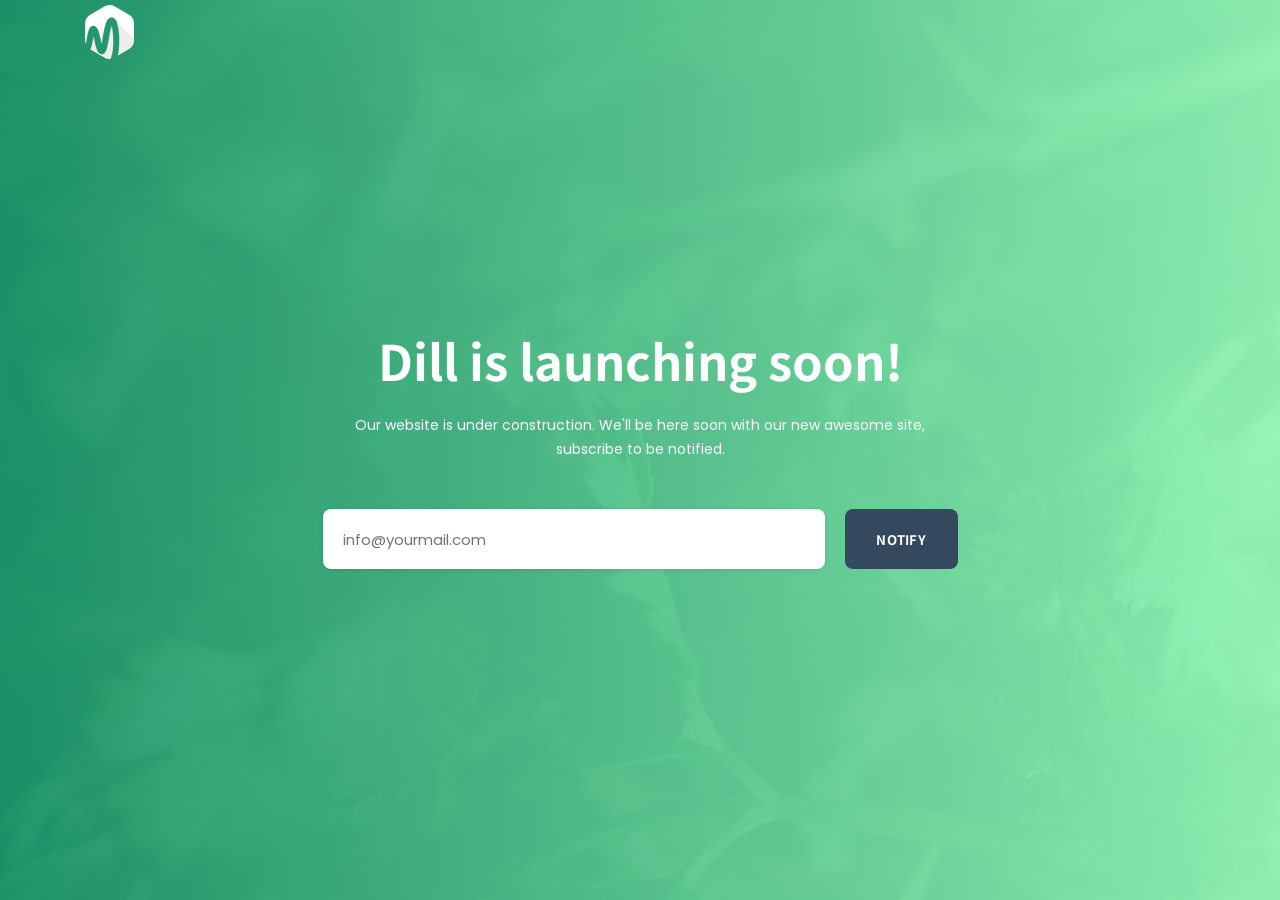
==== commit 9010c762: "updates" ====
--- a/index.html
+++ b/index.html
@@ -11,24 +11,24 @@
     <!-- The above 4 meta tags *must* come first in the head; any other head content must come *after* these tags -->
 
     <!-- Title  -->
-    <title>AppMax - App Landing Page | Preview</title>
+    <title>Dill</title>
 
     <!-- Favicon  -->
-    <link rel="icon" href="demo/assets/img/favicon.png" />
+    <link rel="icon" href="assets/img/favicon.png" />
 
     <!-- ***** All CSS Files ***** -->
 
     <!-- Style css -->
-    <link rel="stylesheet" href="demo/assets/css/style.css" />
+    <link rel="stylesheet" href="assets/css/style.css" />
 
     <!-- Skin css -->
-    <link rel="stylesheet" href="demo/assets/css/skin.css" />
+    <link rel="stylesheet" href="assets/css/skin.css" />
 
     <!-- Responsive css -->
-    <link rel="stylesheet" href="demo/assets/css/responsive.css" />
+    <link rel="stylesheet" href="assets/css/responsive.css" />
   </head>
 
-  <body class="preview">
+  <body class="homepage-3 inner">
     <!--====== Preloader Area Start ======-->
     <div id="loader">
       <div class="spinner">
@@ -38,215 +38,6 @@
     </div>
     <!--====== Preloader Area End ======-->
 
-    <!--====== Color Switcher Area Start ======-->
-    <div class="switcher">
-      <div class="color-switcher-area">
-        <form>
-          <h4>Gradient Colors</h4>
-          <input
-            class="option"
-            type="radio"
-            name="color"
-            id="color1"
-            value=""
-          />
-          <label for="color1" class="color1" title="Default"></label>
-          <input
-            class="option"
-            type="radio"
-            name="color"
-            id="color2"
-            value="gradient-2"
-          />
-          <label for="color2" class="color2" title="Background Style 2"></label>
-          <input
-            class="option"
-            type="radio"
-            name="color"
-            id="color3"
-            value="gradient-3"
-          />
-          <label for="color3" class="color3" title="Background Style 3"></label>
-        </form>
-        <!-- Theme Options -->
-        <div class="theme-options mt-3">
-          <h4>Theme Demos</h4>
-          <!-- Single Preview -->
-          <div class="single-preview text-center my-3">
-            <a href="demo/index.html" target="_blank">
-              <img src="demo/assets/img/preview/01.jpg" alt="" />
-            </a>
-          </div>
-          <!-- Single Preview -->
-          <div class="single-preview text-center my-3">
-            <a href="demo/index-2.html" target="_blank">
-              <img src="demo/assets/img/preview/02.jpg" alt="" />
-            </a>
-          </div>
-
-          <!-- Single Preview -->
-          <div class="single-preview text-center my-3">
-            <a href="demo/index-3.html" target="_blank">
-              <img src="demo/assets/img/preview/03.jpg" alt="" />
-            </a>
-          </div>
-          <!-- Single Preview -->
-          <div class="single-preview text-center my-3">
-            <a href="demo/index-4.html" target="_blank">
-              <img src="demo/assets/img/preview/04.jpg" alt="" />
-            </a>
-          </div>
-          <!-- Single Preview -->
-          <div class="single-preview text-center my-3">
-            <a href="demo/index-5.html" target="_blank">
-              <img src="demo/assets/img/preview/05.jpg" alt="" />
-            </a>
-          </div>
-          <!-- Single Preview -->
-          <div class="single-preview text-center my-3">
-            <a href="demo/index-6.html" target="_blank">
-              <img src="demo/assets/img/preview/06.jpg" alt="" />
-            </a>
-          </div>
-          <!-- Single Preview -->
-          <div class="single-preview text-center my-3">
-            <a href="demo/index-7.html" target="_blank">
-              <img src="demo/assets/img/preview/07.jpg" alt="" />
-            </a>
-          </div>
-          <!-- Single Preview -->
-          <div class="single-preview text-center my-3">
-            <a href="demo/index-8.html" target="_blank">
-              <img src="demo/assets/img/preview/08.jpg" alt="" />
-            </a>
-          </div>
-          <!-- Single Preview -->
-          <div class="single-preview text-center my-3">
-            <a href="demo/index-9.html" target="_blank">
-              <img src="demo/assets/img/preview/09.jpg" alt="" />
-            </a>
-          </div>
-          <!-- Single Preview -->
-          <div class="single-preview text-center my-3">
-            <a href="demo/reviews.html" target="_blank">
-              <img src="demo/assets/img/preview/reviews.jpg" alt="" />
-            </a>
-          </div>
-          <!-- Single Preview -->
-          <div class="single-preview text-center my-3">
-            <a href="demo/pricing.html" target="_blank">
-              <img src="demo/assets/img/preview/pricing.jpg" alt="" />
-            </a>
-          </div>
-          <!-- Single Preview -->
-          <div class="single-preview text-center my-3">
-            <a href="demo/faq.html" target="_blank">
-              <img src="demo/assets/img/preview/faq.jpg" alt="" />
-            </a>
-          </div>
-          <!-- Single Preview -->
-          <div class="single-preview text-center my-3">
-            <a href="demo/contact.html" target="_blank">
-              <img src="demo/assets/img/preview/contact.jpg" alt="" />
-            </a>
-          </div>
-          <!-- Single Preview -->
-          <div class="single-preview text-center my-3">
-            <a href="demo/blog-two-column.html" target="_blank">
-              <img src="demo/assets/img/preview/blog-01.jpg" alt="" />
-            </a>
-          </div>
-          <!-- Single Preview -->
-          <div class="single-preview text-center my-3">
-            <a href="demo/blog-three-column.html" target="_blank">
-              <img src="demo/assets/img/preview/blog-02.jpg" alt="" />
-            </a>
-          </div>
-          <!-- Single Preview -->
-          <div class="single-preview text-center my-3">
-            <a href="demo/blog-left-sidebar.html">
-              <img src="demo/assets/img/preview/blog-03.jpg" alt="" />
-            </a>
-          </div>
-          <!-- Single Preview -->
-          <div class="single-preview text-center my-3">
-            <a href="demo/blog-right-sidebar.html">
-              <img src="demo/assets/img/preview/blog-04.jpg" alt="" />
-            </a>
-          </div>
-          <!-- Single Preview -->
-          <div class="single-preview text-center my-3">
-            <a href="demo/blog-details-left-sidebar.html">
-              <img src="demo/assets/img/preview/blog-05.jpg" alt="" />
-            </a>
-          </div>
-          <!-- Single Preview -->
-          <div class="single-preview text-center my-3">
-            <a href="demo/blog-details-right-sidebar.html">
-              <img src="demo/assets/img/preview/blog-06.jpg" alt="" />
-            </a>
-          </div>
-        </div>
-        <!-- Inner Pages -->
-        <div class="inner-pages mt-4">
-          <h4>Inner Pages</h4>
-          <!-- Single Preview -->
-          <div class="single-preview text-center my-3">
-            <a href="demo/download.html" target="_blank">
-              <img src="demo/assets/img/preview/download.jpg" alt="" />
-            </a>
-          </div>
-          <!-- Single Preview -->
-          <div class="single-preview text-center my-3">
-            <a href="demo/login.html" target="_blank">
-              <img src="demo/assets/img/preview/login.jpg" alt="" />
-            </a>
-          </div>
-          <!-- Single Preview -->
-          <div class="single-preview text-center my-3">
-            <a href="demo/404.html" target="_blank">
-              <img src="demo/assets/img/preview/404.jpg" alt="" />
-            </a>
-          </div>
-          <!-- Single Preview -->
-          <div class="single-preview text-center my-3">
-            <a href="demo/forgot.html" target="_blank">
-              <img src="demo/assets/img/preview/forgot.jpg" alt="" />
-            </a>
-          </div>
-          <!-- Single Preview -->
-          <div class="single-preview text-center my-3">
-            <a href="demo/coming-soon.html" target="_blank">
-              <img src="demo/assets/img/preview/coming-soon.jpg" alt="" />
-            </a>
-          </div>
-          <!-- Single Preview -->
-          <div class="single-preview text-center my-3">
-            <a href="demo/signup.html" target="_blank">
-              <img src="demo/assets/img/preview/signup.jpg" alt="" />
-            </a>
-          </div>
-          <!-- Single Preview -->
-          <div class="single-preview text-center my-3">
-            <a href="demo/thank-you.html" target="_blank">
-              <img src="demo/assets/img/preview/thank-you.jpg" alt="" />
-            </a>
-          </div>
-          <!-- Single Preview -->
-          <div class="single-preview text-center my-3">
-            <a href="demo/newsletter.html" target="_blank">
-              <img src="demo/assets/img/preview/newsletter.jpg" alt="" />
-            </a>
-          </div>
-        </div>
-      </div>
-      <!-- Color Button -->
-      <div class="color-btn">
-        <i class="fas fa-cog fa-2x fa-spin"></i>
-      </div>
-    </div>
-    <!--====== Color Switcher Area End ======-->
-
     <!--====== Scroll To Top Area Start ======-->
     <div id="scrollUp" title="Scroll To Top">
       <i class="fas fa-arrow-up"></i>
@@ -254,343 +45,123 @@
     <!--====== Scroll To Top Area End ======-->
 
     <div class="main">
-      <!-- ***** Welcome Area Start ***** -->
+      <!-- ***** Header Start ***** -->
+      <header class="navbar navbar-sticky navbar-expand-lg navbar-dark">
+        <div class="container position-relative">
+          <a class="navbar-brand" href="index.html">
+            <img
+              class="navbar-brand-regular"
+              src="assets/img/logo/logo-white.png"
+              alt="brand-logo"
+            />
+            <img
+              class="navbar-brand-sticky"
+              src="assets/img/logo/logo.png"
+              alt="sticky brand-logo"
+            />
+          </a>
+          <button
+            class="navbar-toggler d-lg-none"
+            type="button"
+            data-toggle="navbarToggler"
+            aria-label="Toggle navigation"
+          >
+            <span class="navbar-toggler-icon"></span>
+          </button>
+
+          <div class="navbar-inner">
+            <!--  Mobile Menu Toggler -->
+            <button
+              class="navbar-toggler d-lg-none"
+              type="button"
+              data-toggle="navbarToggler"
+              aria-label="Toggle navigation"
+            >
+              <span class="navbar-toggler-icon"></span>
+            </button>
+            <!-- <nav>
+              <ul class="navbar-nav" id="navbar-nav">
+                <li class="nav-item">
+                  <a class="nav-link scroll" href="#">Overview</a>
+                </li>
+                <li class="nav-item">
+                  <a class="nav-link scroll" href="#features">Features</a>
+                </li>
+                <li class="nav-item">
+                  <a class="nav-link scroll" href="#screenshots">Screenshots</a>
+                </li>
+                <li class="nav-item">
+                  <a class="nav-link scroll" href="#review">Reviews</a>
+                </li>
+                <li class="nav-item">
+                  <a class="nav-link scroll" href="#pricing">Pricing</a>
+                </li>
+                <li class="nav-item">
+                  <a class="nav-link scroll" href="#contact">Contact</a>
+                </li>
+              </ul>
+            </nav> -->
+          </div>
+        </div>
+      </header>
+      <!-- ***** Header End ***** -->
+
+      <!-- ***** Error Area Start ***** -->
       <section
         id="home"
-        class="section welcome-area bg-overlay overflow-hidden d-flex align-items-center"
+        class="section welcome-area inner-area bg-overlay h-100vh overflow-hidden"
       >
-        <div class="container">
-          <div class="row align-items-center justify-content-center">
-            <!-- Welcome Intro Start -->
-            <div class="col-12 col-md-10 col-lg-8">
+        <div class="container h-100">
+          <div class="row align-items-center justify-content-center h-100">
+            <div class="col-12 col-md-7">
               <div class="welcome-intro text-center">
-                <img src="demo/assets/img/logo/logo-white.png" alt="" />
-                <h2 class="text-white text-capitalize mt-3 mb-4">
-                  App Landing page template
-                </h2>
-                <p class="text-white">
-                  <strong>AppMax – App Landing Page</strong> is the perfect app
-                  showcase HTML template. It is the best way to present your
-                  business. AppMax is highly suitable App Landing Page and is
-                  the better way to present your app or product. You can easily
-                  change any design to your own. It is also highly customizable
-                  <strong>SEO friendly</strong> template.
+                <h1 class="text-white">Dill is launching soon!</h1>
+                <p class="text-white my-4">
+                  Our website is under construction. We'll be here soon with our
+                  new awesome site, subscribe to be notified.
                 </p>
+                <div class="countdown-times mb-4">
+                  <div
+                    class="countdown d-flex justify-content-center"
+                    data-date="2021-05-01"
+                  ></div>
+                </div>
+                <!-- Subscribe Form -->
+                <div class="subscribe-form d-flex align-items-center mx-auto">
+                  <input
+                    type="email"
+                    class="form-control"
+                    placeholder="info@yourmail.com"
+                  />
+                  <button
+                    type="submit"
+                    class="btn btn-bordered"
+                    style="margin-left: 20px; background-color: #34495e"
+                  >
+                    Notify
+                  </button>
+                </div>
               </div>
             </div>
           </div>
         </div>
       </section>
-      <!-- ***** Welcome Area End ***** -->
-
-      <!-- ***** Preview Area Start ***** -->
-      <section class="preview-area ptb_100">
-        <div class="container">
-          <div class="row">
-            <div class="col-12 col-md-6 col-lg-4 my-4">
-              <!-- Single Preview -->
-              <div class="single-preview text-center">
-                <a href="demo/index.html" target="_blank">
-                  <img src="demo/assets/img/preview/01.jpg" alt="" />
-                  <h3 class="text-uppercase mt-4">Demo 1</h3>
-                </a>
-              </div>
-            </div>
-            <div class="col-12 col-md-6 col-lg-4 my-4">
-              <!-- Single Preview -->
-              <div class="single-preview text-center">
-                <a href="demo/index-2.html" target="_blank">
-                  <img src="demo/assets/img/preview/02.jpg" alt="" />
-                  <h3 class="text-uppercase mt-4">Demo 2</h3>
-                </a>
-              </div>
-            </div>
-            <div class="col-12 col-md-6 col-lg-4 my-4">
-              <!-- Single Preview -->
-              <div class="single-preview text-center">
-                <a href="demo/index-3.html" target="_blank">
-                  <img src="demo/assets/img/preview/03.jpg" alt="" />
-                  <h3 class="text-uppercase mt-4">Demo 3</h3>
-                </a>
-              </div>
-            </div>
-            <div class="col-12 col-md-6 col-lg-4 my-4">
-              <!-- Single Preview -->
-              <div class="single-preview text-center">
-                <a href="demo/index-4.html" target="_blank">
-                  <img src="demo/assets/img/preview/04.jpg" alt="" />
-                  <h3 class="text-uppercase mt-4">Demo 4</h3>
-                </a>
-              </div>
-            </div>
-            <div class="col-12 col-md-6 col-lg-4 my-4">
-              <!-- Single Preview -->
-              <div class="single-preview text-center">
-                <a href="demo/index-5.html" target="_blank">
-                  <img src="demo/assets/img/preview/05.jpg" alt="" />
-                  <h3 class="text-uppercase mt-4">Demo 5</h3>
-                </a>
-              </div>
-            </div>
-            <div class="col-12 col-md-6 col-lg-4 my-4">
-              <!-- Single Preview -->
-              <div class="single-preview text-center">
-                <a href="demo/index-6.html" target="_blank">
-                  <img src="demo/assets/img/preview/06.jpg" alt="" />
-                  <h3 class="text-uppercase mt-4">Demo 6</h3>
-                </a>
-              </div>
-            </div>
-            <div class="col-12 col-md-6 col-lg-4 my-4">
-              <!-- Single Preview -->
-              <div class="single-preview text-center">
-                <a href="demo/index-7.html" target="_blank">
-                  <img src="demo/assets/img/preview/07.jpg" alt="" />
-                  <h3 class="text-uppercase mt-4">Demo 7</h3>
-                </a>
-              </div>
-            </div>
-            <div class="col-12 col-md-6 col-lg-4 my-4">
-              <!-- Single Preview -->
-              <div class="single-preview text-center">
-                <a href="demo/index-8.html" target="_blank">
-                  <img src="demo/assets/img/preview/08.jpg" alt="" />
-                  <h3 class="text-uppercase mt-4">Demo 8</h3>
-                </a>
-              </div>
-            </div>
-            <div class="col-12 col-md-6 col-lg-4 my-4">
-              <!-- Single Preview -->
-              <div class="single-preview text-center">
-                <a href="demo/index-9.html" target="_blank">
-                  <img src="demo/assets/img/preview/09.jpg" alt="" />
-                  <h3 class="text-uppercase mt-4">Demo 9</h3>
-                </a>
-              </div>
-            </div>
-            <div class="col-12 col-md-6 col-lg-4 my-4">
-              <!-- Single Preview -->
-              <div class="single-preview text-center">
-                <a href="demo/reviews.html" target="_blank">
-                  <img src="demo/assets/img/preview/reviews.jpg" alt="" />
-                  <h3 class="text-uppercase mt-4">Reviews</h3>
-                </a>
-              </div>
-            </div>
-            <div class="col-12 col-md-6 col-lg-4 my-4">
-              <!-- Single Preview -->
-              <div class="single-preview text-center">
-                <a href="demo/pricing.html" target="_blank">
-                  <img src="demo/assets/img/preview/pricing.jpg" alt="" />
-                  <h3 class="text-uppercase mt-4">Pricing</h3>
-                </a>
-              </div>
-            </div>
-            <div class="col-12 col-md-6 col-lg-4 my-4">
-              <!-- Single Preview -->
-              <div class="single-preview text-center">
-                <a href="demo/faq.html" target="_blank">
-                  <img src="demo/assets/img/preview/faq.jpg" alt="" />
-                  <h3 class="text-uppercase mt-4">Faq</h3>
-                </a>
-              </div>
-            </div>
-            <div class="col-12 col-md-6 col-lg-4 my-4">
-              <!-- Single Preview -->
-              <div class="single-preview text-center">
-                <a href="demo/contact.html" target="_blank">
-                  <img src="demo/assets/img/preview/contact.jpg" alt="" />
-                  <h3 class="text-uppercase mt-4">Contact</h3>
-                </a>
-              </div>
-            </div>
-            <div class="col-12 col-md-6 col-lg-4 my-4">
-              <!-- Single Preview -->
-              <div class="single-preview text-center">
-                <a href="demo/blog-two-column.html" target="_blank">
-                  <img src="demo/assets/img/preview/blog-01.jpg" alt="" />
-                  <h3 class="text-uppercase mt-4">Blog - 2 Column</h3>
-                </a>
-              </div>
-            </div>
-            <div class="col-12 col-md-6 col-lg-4 my-4">
-              <!-- Single Preview -->
-              <div class="single-preview text-center">
-                <a href="demo/blog-three-column.html" target="_blank">
-                  <img src="demo/assets/img/preview/blog-02.jpg" alt="" />
-                  <h3 class="text-uppercase mt-4">Blog - 3 Column</h3>
-                </a>
-              </div>
-            </div>
-            <div class="col-12 col-md-6 col-lg-4 my-4">
-              <!-- Single Preview -->
-              <div class="single-preview text-center">
-                <a href="demo/blog-left-sidebar.html" target="_blank">
-                  <img src="demo/assets/img/preview/blog-03.jpg" alt="" />
-                  <h3 class="text-uppercase mt-4">Blog - Left Sidebar</h3>
-                </a>
-              </div>
-            </div>
-            <div class="col-12 col-md-6 col-lg-4 my-4">
-              <!-- Single Preview -->
-              <div class="single-preview text-center">
-                <a href="demo/blog-right-sidebar.html" target="_blank">
-                  <img src="demo/assets/img/preview/blog-04.jpg" alt="" />
-                  <h3 class="text-uppercase mt-4">Blog - Right Sidebar</h3>
-                </a>
-              </div>
-            </div>
-            <div class="col-12 col-md-6 col-lg-4 my-4">
-              <!-- Single Preview -->
-              <div class="single-preview text-center">
-                <a href="demo/blog-details-left-sidebar.html" target="_blank">
-                  <img src="demo/assets/img/preview/blog-05.jpg" alt="" />
-                  <h3 class="text-uppercase mt-4">
-                    Blog Details - Left Sidebar
-                  </h3>
-                </a>
-              </div>
-            </div>
-            <div class="col-12 col-md-6 col-lg-4 my-4">
-              <!-- Single Preview -->
-              <div class="single-preview text-center">
-                <a href="demo/blog-details-right-sidebar.html" target="_blank">
-                  <img src="demo/assets/img/preview/blog-06.jpg" alt="" />
-                  <h3 class="text-uppercase mt-4">
-                    Blog Details - Right Sidebar
-                  </h3>
-                </a>
-              </div>
-            </div>
-          </div>
-          <div class="row">
-            <div class="col-12">
-              <h2 class="text-center py-5 mt-5">Inner pages</h2>
-            </div>
-            <div class="col-12 col-md-6 col-lg-4 my-4">
-              <!-- Single Preview -->
-              <div class="single-preview text-center">
-                <a href="demo/download.html" target="_blank">
-                  <img src="demo/assets/img/preview/download.jpg" alt="" />
-                  <h3 class="text-uppercase mt-4">Download</h3>
-                </a>
-              </div>
-            </div>
-            <div class="col-12 col-md-6 col-lg-4 my-4">
-              <!-- Single Preview -->
-              <div class="single-preview text-center">
-                <a href="demo/login.html" target="_blank">
-                  <img src="demo/assets/img/preview/login.jpg" alt="" />
-                  <h3 class="text-uppercase mt-4">Login</h3>
-                </a>
-              </div>
-            </div>
-            <div class="col-12 col-md-6 col-lg-4 my-4">
-              <!-- Single Preview -->
-              <div class="single-preview text-center">
-                <a href="demo/404.html" target="_blank">
-                  <img src="demo/assets/img/preview/404.jpg" alt="" />
-                  <h3 class="text-uppercase mt-4">404</h3>
-                </a>
-              </div>
-            </div>
-            <div class="col-12 col-md-6 col-lg-4 my-4">
-              <!-- Single Preview -->
-              <div class="single-preview text-center">
-                <a href="demo/forgot.html" target="_blank">
-                  <img src="demo/assets/img/preview/forgot.jpg" alt="" />
-                  <h3 class="text-uppercase mt-4">Reset Password</h3>
-                </a>
-              </div>
-            </div>
-            <div class="col-12 col-md-6 col-lg-4 my-4">
-              <!-- Single Preview -->
-              <div class="single-preview text-center">
-                <a href="demo/coming-soon.html" target="_blank">
-                  <img src="demo/assets/img/preview/coming-soon.jpg" alt="" />
-                  <h3 class="text-uppercase mt-4">Coming Soon</h3>
-                </a>
-              </div>
-            </div>
-            <div class="col-12 col-md-6 col-lg-4 my-4">
-              <!-- Single Preview -->
-              <div class="single-preview text-center">
-                <a href="demo/signup.html" target="_blank">
-                  <img src="demo/assets/img/preview/signup.jpg" alt="" />
-                  <h3 class="text-uppercase mt-4">Sign Up</h3>
-                </a>
-              </div>
-            </div>
-            <div class="col-12 col-md-6 col-lg-4 my-4">
-              <!-- Single Preview -->
-              <div class="single-preview text-center">
-                <a href="demo/thank-you.html" target="_blank">
-                  <img src="demo/assets/img/preview/thank-you.jpg" alt="" />
-                  <h3 class="text-uppercase mt-4">Thank you</h3>
-                </a>
-              </div>
-            </div>
-            <div class="col-12 col-md-6 col-lg-4 my-4">
-              <!-- Single Preview -->
-              <div class="single-preview text-center">
-                <a href="demo/newsletter.html" target="_blank">
-                  <img src="demo/assets/img/preview/newsletter.jpg" alt="" />
-                  <h3 class="text-uppercase mt-4">Newsletter</h3>
-                </a>
-              </div>
-            </div>
-          </div>
-          <div class="row justify-content-center">
-            <div class="col-12 text-center">
-              <a href="#" class="btn btn-success radius-100 mt-4">Buy Now</a>
-            </div>
-          </div>
-        </div>
-      </section>
-      <!-- ***** Preview Area End ***** -->
-
-      <!--====== Footer Area Start ======-->
-      <footer class="footer-area bg-gray">
-        <!-- Footer Bottom -->
-        <div class="footer-bottom">
-          <div class="container">
-            <div class="row">
-              <div class="col-12">
-                <!-- Copyright Area -->
-                <div
-                  class="copyright-area d-flex flex-wrap justify-content-center justify-content-sm-between text-center py-4"
-                >
-                  <!-- Copyright Left -->
-                  <div class="copyright-left">
-                    &copy; Copyrights 2020 AppMax All rights reserved.
-                  </div>
-                  <!-- Copyright Right -->
-                  <div class="copyright-right">
-                    Made with <i class="fas fa-heart"></i> By
-                    <a href="#">plexdesign</a>
-                  </div>
-                </div>
-              </div>
-            </div>
-          </div>
-        </div>
-      </footer>
-      <!--====== Footer Area End ======-->
+      <!-- ***** Error Area End ***** -->
     </div>
 
     <!-- ***** All jQuery Plugins ***** -->
 
     <!-- jQuery(necessary for all JavaScript plugins) -->
-    <script src="demo/assets/js/jquery/jquery-3.3.1.min.js"></script>
+    <script src="assets/js/jquery/jquery-3.3.1.min.js"></script>
 
     <!-- Bootstrap js -->
-    <script src="demo/assets/js/bootstrap/popper.min.js"></script>
-    <script src="demo/assets/js/bootstrap/bootstrap.min.js"></script>
+    <script src="assets/js/bootstrap/popper.min.js"></script>
+    <script src="assets/js/bootstrap/bootstrap.min.js"></script>
 
     <!-- Plugins js -->
-    <script src="demo/assets/js/plugins/plugins.min.js"></script>
+    <script src="assets/js/plugins/plugins.min.js"></script>
 
     <!-- Active js -->
-    <script src="demo/assets/js/active.js"></script>
+    <script src="assets/js/active.js"></script>
   </body>
 </html>
--- a/assets/css/style.css
+++ b/assets/css/style.css
@@ -0,0 +1,2343 @@
+/* ************************************************************
+:: Template Name: AppMax - App Landing Page Template
+:: Template URI: http://event-theme.com/
+:: Template Author Name: plexdesign
+:: Template Author URI: https://themeforest.net/user/plexdesigns
+:: Version: 1.0.0
+:: Created: 20 Jun 2020
+************************************************************ 
+*
+*
+******* :: INDEX OF CSS :: *******
+:: 1.0 WEB FONTS
+:: 2.0 IMPORT ALL CSS
+:: 3.0 GLOBAL CSS
+:: 4.0 COMMON CSS
+:: 5.0 PRELOADER CSS
+:: 6.0 SCROLL TO TOP AREA CSS
+:: 7.0 HEADER AREA CSS
+:: 8.0 WELCOME AREA CSS
+    :: 8.1 WELCOME AREA HOMEPAGE-2 CSS
+    :: 8.2 WELCOME AREA HOMEPAGE-3 CSS
+    :: 8.3 WELCOME AREA HOMEPAGE-4 CSS
+    :: 8.4 WELCOME AREA HOMEPAGE-6 CSS
+    :: 8.5 WELCOME AREA HOMEPAGE-9 CSS
+:: 9.0 PROMO AREA CSS
+:: 10.0 FEATURES AREA CSS
+:: 11.0 SERVICE AREA CSS
+:: 12.0 DISCOVER AREA CSS
+:: 13.0 WORK AREA CSS
+:: 14.0 SCREENSHOTS AREA CSS
+:: 15.0 REVIEWS AREA CSS
+:: 16.0 PRICE PLAN AREA CSS
+:: 17.0 FAQ AREA CSS
+:: 18.0 TEAM AREA CSS
+:: 19.0 SUBSCRIBE AREA CSS
+:: 20.0 BLOG AREA CSS
+:: 21.0 BREADCRUMB AREA CSS
+:: 22.0 BLOG PAGE AREA CSS
+:: 23.0 BLOG PAGE DETAILS AREA CSS
+:: 24.0 CONTACT AREA CSS
+:: 25.0 FOOTER AREA CSS
+:: 26.0 ERROR AREA CSS
+:: 27.0 COMING SOON AREA CSS
+:: 28.0 RTL AREA CSS
+:: 29.0 DARK AREA CSS
+:: 30.0 PREVIEW AREA CSS
+****************************** */
+
+/* ******************************
+:: 1.0 WEB FONTS
+****************************** */
+@import url("https://fonts.googleapis.com/css2?family=Noto+Sans+TC:wght@500;700;900&family=Poppins:wght@300;400;500&display=swap");
+
+/* ******************************
+:: 2.0 IMPORT ALL CSS
+****************************** */
+@import url(bootstrap.min.css);
+@import url(all.min.css);
+@import url(../font/flaticon.css);
+@import url(themify-icons.css);
+@import url(pe-icon-7-stroke.css);
+@import url(animate.min.css);
+@import url(aos.css);
+@import url(owl.carousel.min.css);
+@import url(jquery.fancybox.min.css);
+
+/* ******************************
+:: 3.0 GLOBAL CSS
+****************************** */
+* {
+  margin: 0;
+  padding: 0;
+}
+
+body {
+  font-family: "Poppins", sans-serif;
+  font-size: 14px;
+  line-height: 24px;
+  font-weight: 400;
+  color: #222;
+}
+
+.main {
+  background: #fff;
+}
+
+section,
+.section {
+  position: relative;
+}
+
+.container {
+  width: 100%;
+  margin: 0 auto;
+}
+
+h1,
+.h1,
+h2,
+h3,
+h4,
+h5,
+h6 {
+  font-family: "Noto Sans TC", sans-serif;
+  font-weight: 700;
+  color: #222;
+  margin-bottom: 0;
+}
+
+h1,
+.h1 {
+  font-size: 3.5em;
+  line-height: 1.2;
+}
+
+h2 {
+  font-size: 45px;
+  line-height: 1.3;
+}
+
+h3 {
+  font-size: 20px;
+  line-height: 1.2;
+}
+
+h4 {
+  font-size: 20px;
+}
+
+h5 {
+  font-size: 16px;
+}
+
+h6 {
+  font-size: 14px;
+  font-weight: 500;
+}
+
+p {
+  font-size: 14px;
+  font-weight: 400;
+  line-height: 24px;
+  color: #333;
+  margin-bottom: 0;
+}
+
+a {
+  color: #444;
+  -webkit-transition: all 0.3s ease 0s;
+  transition: all 0.3s ease 0s;
+}
+
+a,
+a:hover,
+a:focus,
+.btn:focus {
+  text-decoration: none;
+  outline: none;
+  -webkit-box-shadow: none;
+  box-shadow: none;
+}
+
+.text-body > a {
+  text-decoration: underline;
+  color: #212529;
+}
+
+ol,
+ul {
+  margin: 0;
+  padding: 0;
+}
+
+ol li,
+ul li {
+  list-style: none;
+}
+
+img {
+  height: auto;
+  max-width: 100%;
+}
+
+/* ******************************
+:: 4.0 COMMON CSS
+****************************** */
+.fw-3 {
+  font-weight: 300;
+}
+
+.fw-4 {
+  font-weight: 400;
+}
+
+.fw-5 {
+  font-weight: 500;
+}
+
+.fw-6 {
+  font-weight: 600;
+}
+
+.fw-7 {
+  font-weight: 700;
+}
+
+.op-5 {
+  opacity: 0.5;
+}
+
+.op-7 {
+  opacity: 0.7;
+}
+
+.avatar-sm {
+  height: 3rem;
+  width: 3rem;
+}
+
+.avatar-md {
+  height: 4rem;
+  width: 4rem;
+}
+
+.avatar-lg {
+  height: 5rem;
+  width: 5rem;
+}
+
+.price-lg {
+  max-width: 6rem;
+}
+
+.text-underlined,
+.text-underlined:hover,
+.text-underlined:focus {
+  text-decoration: underline;
+}
+
+.text-secondary {
+  color: #666 !important;
+}
+
+.text-muted {
+  color: #888 !important;
+}
+
+.color-primary {
+  color: #222 !important;
+}
+
+.featured-icon > span::before {
+  font-size: 4.25rem;
+  line-height: 1;
+  color: #777;
+  margin: 0;
+}
+
+.radius-100 {
+  border-radius: 100px !important;
+}
+
+.h-100vh {
+  height: 100vh;
+}
+
+.inner .h-100vh {
+  height: 100vh !important;
+}
+
+.single-brand {
+  min-height: 100px;
+}
+
+.owl-carousel .owl-item img {
+  width: auto;
+}
+
+.owl-prev:focus,
+.owl-next:focus {
+  outline: none;
+}
+
+/*SECTION HEADING*/
+.section-heading {
+  margin-bottom: 80px;
+}
+
+.section-heading > span,
+.section-span {
+  font-size: 14px;
+  font-family: "Noto Sans TC", sans-serif;
+  font-weight: 700;
+  color: #666;
+  text-transform: uppercase;
+  display: block;
+  letter-spacing: 0.5px;
+  margin-bottom: 20px;
+}
+
+.section-heading > h2 {
+  position: relative;
+}
+
+.section-heading > h2::after {
+  position: absolute;
+  content: "";
+  height: 2px;
+  width: 70px;
+  bottom: -15px;
+  left: 50%;
+  -webkit-transform: translateX(-50%);
+  transform: translateX(-50%);
+}
+
+.homepage-5 .features-area .section-heading > h2::after,
+.contact-page .contact-area .section-heading > h2::after {
+  left: 0;
+  transform: inherit;
+}
+
+/*SECTION PADDING*/
+.pt_0 {
+  padding-top: 0;
+}
+
+.ptb_50 {
+  padding: 50px 0;
+}
+
+.ptb_100 {
+  padding: 100px 0;
+}
+
+.ptb_150 {
+  padding: 150px 0;
+}
+
+.ptb_180 {
+  padding: 180px 0;
+}
+
+/*BUTTONS*/
+.btn {
+  font-size: 0.825rem;
+  font-weight: 700;
+  font-family: "Noto Sans TC", sans-serif;
+  background-color: transparent;
+  color: #fff;
+  line-height: 1;
+  letter-spacing: 0.25px;
+  text-transform: uppercase;
+  padding: 0.915rem 1.85rem;
+  border: 2px solid transparent;
+  border-radius: 100px;
+  transition: all 450ms ease-in-out;
+}
+
+.btn.appmax-btn {
+  background-color: transparent;
+  color: #333;
+  border: 2px solid #ccc;
+}
+
+.btn-purple {
+  color: #fff;
+}
+
+.btn:hover,
+.btn:focus {
+  background-color: #333;
+  color: #fff !important;
+  border-color: #333;
+}
+
+.btn-success {
+  background: #28a745 !important;
+  border-color: #28a745 !important;
+}
+
+.button-group {
+  margin-top: 30px;
+}
+
+.button-group a {
+  margin-right: 10px;
+}
+
+.button-group a:last-child {
+  margin-right: 0;
+}
+
+.store-buttons a {
+  text-align: left;
+}
+
+.store-buttons img {
+  max-width: 190px;
+}
+
+.store-buttons.store-black img {
+  max-width: 170px;
+  margin-bottom: 10px;
+}
+
+.store-buttons .store-btn-content > span:first-child {
+  font-family: "Poppins", sans-serif;
+  font-size: 12px;
+  font-weight: 400;
+}
+
+/*BG SHAPE*/
+.shapes-container {
+  position: absolute;
+  top: 0;
+  left: 0;
+  right: 0;
+  bottom: 0;
+}
+
+.shape {
+  position: relative;
+}
+
+.bg-shape {
+  position: absolute;
+  height: 190%;
+  width: 100%;
+  display: block;
+  border-radius: 120px;
+  background: linear-gradient(-47deg, #8731e8 0%, #4528dc 100%);
+  bottom: 0;
+  right: 0;
+  -webkit-transform: translate(35%, -28%) rotate(-35deg);
+  transform: translate(35%, -28%) rotate(-35deg);
+  z-index: 0;
+}
+
+@media (max-width: 991px) {
+  .bg-shape {
+    height: 130%;
+  }
+}
+
+/*SHAPE DIVIDER*/
+.shape-bottom {
+  position: absolute;
+  top: auto;
+  bottom: -1px;
+  left: 0;
+  right: 0;
+}
+
+.homepage-5 .shape-bottom svg {
+  overflow: hidden;
+  width: 100%;
+  line-height: 0;
+  direction: ltr;
+  transform: rotate(180deg);
+}
+
+/*BACKGROUND OVERLAY*/
+.bg-overlay,
+.overlay-white,
+.overlay-dark {
+  position: relative;
+  z-index: 0;
+}
+
+.bg-overlay::after,
+.overlay-white:after,
+.overlay-dark:after {
+  position: absolute;
+  content: "";
+  height: 100%;
+  width: 100%;
+  top: 0;
+  left: 0;
+}
+
+.bg-overlay::after {
+  opacity: 0.94;
+  z-index: -1;
+}
+
+.overlay-white:after {
+  background-color: #ffffff;
+  opacity: 0.89;
+  z-index: -1;
+}
+
+.overlay-dark::after {
+  background-color: #2e2f33;
+  opacity: 0.94;
+  z-index: -1;
+}
+
+/*BACKGROUND COLORS*/
+.bg-gray {
+  background-color: #f6f9fe;
+}
+
+.bg-inherit {
+  background: inherit !important;
+}
+
+.bg-overlay::after,
+.benifits-item:after {
+  background-image: linear-gradient(to right, #02aab0, #00cdac);
+}
+
+/*SOCIAL ICONS*/
+.social-icons > a {
+  margin: 5px;
+  width: 45px;
+  height: 45px;
+  font-size: 20px;
+  color: #fff;
+  border-radius: 50%;
+  overflow: hidden;
+  -webkit-transition: all 0.3s ease 0s;
+  transition: all 0.3s ease 0s;
+}
+
+.social-icons svg {
+  display: block;
+  height: 100%;
+  line-height: 45px;
+  margin: 0 auto;
+  -webkit-transition: all 0.3s ease 0s;
+  transition: all 0.3s ease 0s;
+}
+
+.social-icons > a:hover svg:first-child {
+  margin-top: -45px;
+}
+
+.social-icons > a.facebook {
+  background-color: #3b5999 !important;
+}
+
+.social-icons > a.twitter {
+  background-color: #55acee !important;
+}
+
+.social-icons > a.google-plus {
+  background-color: #dd4b39 !important;
+}
+
+.social-icons > a.vine {
+  background-color: #00b489 !important;
+}
+
+/*BACKGROUND IMAGES*/
+.welcome-area,
+.inner-area {
+  background: rgba(0, 0, 0, 0) url("../img/bg/dill-photo.jpg") no-repeat scroll
+    center center / cover;
+}
+
+.homepage-3 .welcome-area {
+  background: rgba(0, 0, 0, 0) url("../img/bg/dill-photo4.jpg") no-repeat scroll
+    center center / cover;
+}
+
+.homepage-4 .welcome-area {
+  background: rgba(0, 0, 0, 0) url("../img/blog/blog-7.jpg") no-repeat scroll
+    center center / cover;
+}
+
+.homepage-5 .welcome-area {
+  background: rgba(0, 0, 0, 0) url("../img/blog/blog-5.jpg") no-repeat scroll
+    center center / cover;
+}
+
+.homepage-6 .welcome-area {
+  background: rgba(0, 0, 0, 0) url("../img/bg/welcome-bg-2.jpg") no-repeat
+    scroll center center / cover;
+}
+
+.accounts .welcome-area {
+  background: rgba(0, 0, 0, 0) url("../img/bg/accounts.jpg") no-repeat scroll
+    center top / cover;
+}
+
+.features-slider-wrapper {
+  background: rgba(0, 0, 0, 0) url("../img/mobile-slider.png") no-repeat scroll
+    top center / cover;
+}
+
+.subscribe-area {
+  background: rgba(0, 0, 0, 0) url("../img/bg/map.png") no-repeat scroll center
+    center / cover;
+}
+
+.breadcrumb-area {
+  background: rgba(0, 0, 0, 0) url("../img/blog/blog-7.jpg") no-repeat scroll
+    top center / cover;
+}
+
+.blog .breadcrumb-area {
+  background: rgba(0, 0, 0, 0) url("../img/blog/blog-5.jpg") no-repeat scroll
+    center center / cover;
+}
+
+.download-page .welcome-area {
+  background: rgba(0, 0, 0, 0) url("../img/bg/dill-photo.jpg") no-repeat scroll
+    center center / cover;
+}
+
+.inner .welcome-area {
+  background: rgba(0, 0, 0, 0) url("../img/bg/dill-photo4.jpg") no-repeat scroll
+    center center / cover;
+}
+
+.preview .welcome-area {
+  background: rgba(0, 0, 0, 0) url("../img/blog/dill-photo.jpg") no-repeat
+    scroll center center / cover;
+}
+
+/* ******************************
+:: 5.0 PRELOADER AREA CSS
+****************************** */
+#loader {
+  position: fixed;
+  top: 0;
+  left: 0;
+  width: 100%;
+  height: 100%;
+  background: #fff;
+  z-index: 99999999999;
+}
+
+.spinner {
+  position: absolute;
+  width: 40px;
+  height: 40px;
+  top: 50%;
+  left: 50%;
+  margin-left: -40px;
+  margin-top: -40px;
+  -webkit-animation: rotatee 2s infinite linear;
+  animation: rotatee 2s infinite linear;
+}
+
+.dot1,
+.dot2 {
+  width: 60%;
+  height: 60%;
+  background-color: #7c4fe0;
+  display: inline-block;
+  position: absolute;
+  top: 0;
+  border-radius: 100%;
+  -webkit-animation: bouncee 2s infinite ease-in-out;
+  animation: bouncee 2s infinite ease-in-out;
+}
+
+.dot2 {
+  top: auto;
+  bottom: 0px;
+  -webkit-animation-delay: -1s;
+  animation-delay: -1s;
+}
+
+@-webkit-keyframes rotatee {
+  100% {
+    -webkit-transform: rotate(360deg);
+  }
+}
+
+@keyframes rotatee {
+  100% {
+    transform: rotate(360deg);
+    -webkit-transform: rotate(360deg);
+  }
+}
+
+@-webkit-keyframes bouncee {
+  0%,
+  100% {
+    -webkit-transform: scale(0);
+  }
+
+  50% {
+    -webkit-transform: scale(1);
+  }
+}
+
+@keyframes bouncee {
+  0%,
+  100% {
+    transform: scale(0);
+    -webkit-transform: scale(0);
+  }
+
+  50% {
+    transform: scale(1);
+    -webkit-transform: scale(1);
+  }
+}
+
+/* ******************************
+:: 6.0 SCROLL TO TOP AREA CSS
+****************************** */
+#scrollUp {
+  position: fixed;
+  right: 2%;
+  bottom: 3%;
+  height: 45px;
+  width: 40px;
+  border-radius: 4px;
+  background-color: rgba(35, 35, 35, 0.65);
+  text-align: center;
+  cursor: pointer;
+  z-index: 500;
+  display: none;
+  -webkit-transition: all 0.4s ease-in-out 0s;
+  transition: all 0.4s ease-in-out 0s;
+}
+
+#scrollUp > svg {
+  display: block;
+  height: 100%;
+  font-size: 22px;
+  color: #fff;
+  margin: 0 auto;
+}
+
+#scrollUp:hover {
+  background-color: #666;
+}
+
+/* ******************************
+:: 7.0 HEADER AREA CSS
+****************************** */
+.navbar {
+  position: absolute;
+  top: 0;
+  left: 0;
+  right: 0;
+  padding-top: 0;
+  padding-bottom: 0;
+  z-index: 999;
+  -webkit-transition: 0.3s;
+  transition: 0.3s;
+  background: transparent;
+}
+
+.navbar .navbar-nav .nav-link {
+  padding-right: 1.25rem;
+  padding-left: 1.25rem;
+  -webkit-transition: 0.3s;
+  transition: 0.3s;
+}
+
+.navbar .navbar-brand-sticky {
+  display: none;
+}
+
+.navbar-sticky {
+  -webkit-transition: none;
+  transition: none;
+}
+
+.navbar-sticky-transitioned {
+  -webkit-transition: 0.3s;
+  transition: 0.3s;
+}
+
+.navbar-sticky-moved-up {
+  position: fixed;
+  top: 0;
+  background: #fff;
+  margin-top: -100px;
+}
+
+[data-theme="dark"] .navbar-sticky-moved-up {
+  background: #01081f;
+  -webkit-box-shadow: 0 4px 25px rgba(30, 39, 69, 0.3),
+    0 1px 0px rgba(30, 39, 69, 0.4);
+  box-shadow: 0 4px 25px rgba(30, 39, 69, 0.3), 0 1px 0px rgba(30, 39, 69, 0.4);
+}
+
+.navbar-sticky-on {
+  margin-top: 0;
+  -webkit-transition: 0.3s;
+  transition: 0.3s;
+  -webkit-box-shadow: rgba(0, 0, 0, 0.1) 0px 0px 20px;
+  box-shadow: rgba(0, 0, 0, 0.1) 0px 0px 20px;
+}
+
+.navbar-sticky-on .navbar-brand-regular {
+  display: none;
+}
+
+.navbar-sticky-on .navbar-brand-sticky {
+  display: inline;
+}
+
+/*NAVBAR DARK*/
+.navbar-dark .navbar-nav .nav-link {
+  color: #fff;
+}
+
+.navbar-dark .btn-outline {
+  color: #fff;
+}
+
+.navbar-dark.navbar-sticky-on .navbar-nav .nav-link {
+  color: #222;
+}
+
+[data-theme="dark"] .navbar-dark.navbar-sticky-on .navbar-nav .nav-link {
+  color: #e7eaee;
+}
+
+.navbar-dark.navbar-sticky-on .navbar-nav .nav-link:hover,
+.navbar-dark.navbar-sticky-on .navbar-nav .nav-link:focus,
+.navbar-dark.navbar-sticky-on .navbar-nav .nav-link.active,
+.navbar-dark.navbar-sticky-on .navbar-nav .nav-link.current-menu-item {
+  color: #2c2e30;
+}
+
+[data-theme="dark"] .navbar-dark.navbar-sticky-on .navbar-nav .nav-link:hover,
+[data-theme="dark"] .navbar-dark.navbar-sticky-on .navbar-nav .nav-link:focus,
+[data-theme="dark"] .navbar-dark.navbar-sticky-on .navbar-nav .nav-link.active,
+[data-theme="dark"]
+  .navbar-dark.navbar-sticky-on
+  .navbar-nav
+  .nav-link.current-menu-item {
+  color: #d2d5da;
+}
+
+/* ******************************
+:: 8.0 WELCOME AREA CSS
+****************************** */
+.welcome-area {
+  height: 850px;
+  z-index: 1;
+}
+
+@media (min-width: 992px) {
+  .download-page .welcome-intro > h1 {
+    font-size: 3.8em;
+  }
+
+  .download-page .welcome-intro p {
+    font-size: 16px;
+  }
+}
+
+.welcome-area .video-icon {
+  position: absolute;
+  top: 50%;
+  left: 70%;
+  -webkit-transform: translateY(-50%);
+  transform: translateY(-50%);
+}
+
+.play-btn {
+  position: relative;
+  display: inline-block;
+  height: 100px;
+  width: 100px;
+  background-color: #fff;
+  border-radius: 50%;
+}
+
+.btn-circle {
+  position: absolute;
+  top: 0;
+  left: 0;
+  right: 0;
+  bottom: 0;
+  height: 100%;
+  width: 100%;
+  border-radius: 50%;
+  background-color: rgba(255, 255, 255, 0.2);
+}
+
+.play-icon {
+  font-size: 22px;
+  /*color: #7c4fe0;*/
+  position: absolute;
+  top: 50%;
+  left: 50%;
+  -webkit-transform: translate(-50%, -50%);
+  transform: translate(-50%, -50%);
+}
+
+@-webkit-keyframes grow {
+  from {
+    -webkit-transform: scale(1);
+    transform: scale(1);
+    opacity: 1;
+  }
+
+  to {
+    -webkit-transform: scale(1.5);
+    transform: scale(1.5);
+    opacity: 0;
+  }
+}
+
+@keyframes grow {
+  from {
+    -webkit-transform: scale(1);
+    transform: scale(1);
+    opacity: 1;
+  }
+
+  to {
+    -webkit-transform: scale(1.5);
+    transform: scale(1.5);
+    opacity: 0;
+  }
+}
+
+.play-animation {
+  -webkit-animation: grow 3s infinite;
+  animation: grow 3s infinite;
+}
+
+.animation-short {
+  -webkit-animation-delay: 0.5s;
+  animation-delay: 0.5s;
+}
+
+.welcome-area.bg-overlay::after {
+  z-index: -2;
+}
+
+.welcome-area .shape-bottom {
+  bottom: -6px;
+  z-index: -1;
+}
+
+/* ***********************************
+:: 8.1 WELCOME AREA HOMEPAGE-2 CSS
+**************************************/
+.homepage-2 .welcome-area::after {
+  position: absolute;
+  content: "";
+  height: 100%;
+  width: 100%;
+  background-color: #f6f9fe;
+  top: 0;
+  left: 0;
+  z-index: -2;
+}
+
+@media (min-width: 992px) {
+  .homepage-2 .welcome-thumb {
+    max-width: 400px;
+  }
+}
+
+/* ***********************************
+:: 8.2 WELCOME AREA HOMEPAGE-3 CSS
+**************************************/
+.homepage-3 .welcome-area .shape-bottom svg {
+  -webkit-transform: scale(1.05);
+  transform: scale(1.05);
+}
+
+/* ***********************************
+:: 8.3 WELCOME AREA HOMEPAGE-4 CSS
+**************************************/
+.homepage-4 .welcome-thumb > img {
+  position: relative;
+  -webkit-animation: bounceHero 3s infinite;
+  animation: bounceHero 3s infinite;
+}
+
+@-webkit-keyframes bounceHero {
+  0% {
+    top: 0px;
+  }
+
+  50% {
+    top: 25px;
+  }
+
+  100% {
+    top: 0px;
+  }
+}
+
+@keyframes bounceHero {
+  0% {
+    top: 0px;
+  }
+
+  50% {
+    top: 25px;
+  }
+
+  100% {
+    top: 0px;
+  }
+}
+
+/* ***********************************
+:: 8.4 WELCOME AREA HOMEPAGE-6 CSS
+**************************************/
+.homepage-6 .welcome-area .subscribe-form {
+  position: relative;
+  display: block;
+  width: 80%;
+}
+
+.homepage-6 .welcome-area .subscribe-form input {
+  font-size: 14px;
+  border-radius: 10px;
+  text-indent: 3%;
+  -webkit-box-shadow: 0 1px 6px 0 rgba(32, 33, 36, 0.28);
+  box-shadow: 0 1px 6px 0 rgba(32, 33, 36, 0.28);
+}
+
+.homepage-6 .welcome-area .subscribe-form button {
+  position: absolute;
+  right: 0;
+  top: 0;
+  bottom: 0;
+}
+
+/* ***********************************
+:: 8.5 WELCOME AREA HOMEPAGE-9 CSS
+**************************************/
+.homepage-9 .welcome-area::after {
+  position: absolute;
+  content: "";
+  height: 100%;
+  width: 100%;
+  top: 0;
+  left: 0;
+  border-radius: 0 0 50% 50%/0 0 50% 50%;
+  -webkit-transform: scaleX(1.5);
+  transform: scaleX(1.5);
+  z-index: -2;
+}
+
+.circles {
+  position: absolute;
+  top: 0;
+  left: 0;
+  width: 100%;
+  height: 100%;
+  overflow: hidden;
+  z-index: -1;
+}
+
+.circles li {
+  position: absolute;
+  display: block;
+  list-style: none;
+  width: 20px;
+  height: 20px;
+  background: rgba(255, 255, 255, 0.2);
+  -webkit-animation: animatedCircles 25s linear infinite;
+  animation: animatedCircles 25s linear infinite;
+  bottom: -150px;
+}
+
+.circles li:nth-child(1) {
+  left: 25%;
+  width: 80px;
+  height: 80px;
+  -webkit-animation-delay: 0s;
+  animation-delay: 0s;
+}
+
+.circles li:nth-child(2) {
+  left: 10%;
+  width: 20px;
+  height: 20px;
+  -webkit-animation-delay: 2s;
+  animation-delay: 2s;
+  -webkit-animation-duration: 12s;
+  animation-duration: 12s;
+}
+
+.circles li:nth-child(3) {
+  left: 70%;
+  width: 20px;
+  height: 20px;
+  -webkit-animation-delay: 4s;
+  animation-delay: 4s;
+}
+
+.circles li:nth-child(4) {
+  left: 40%;
+  width: 60px;
+  height: 60px;
+  -webkit-animation-delay: 0s;
+  animation-delay: 0s;
+  -webkit-animation-duration: 18s;
+  animation-duration: 18s;
+}
+
+.circles li:nth-child(5) {
+  left: 65%;
+  width: 20px;
+  height: 20px;
+  -webkit-animation-delay: 0s;
+  animation-delay: 0s;
+}
+
+.circles li:nth-child(6) {
+  left: 75%;
+  width: 110px;
+  height: 110px;
+  -webkit-animation-delay: 3s;
+  animation-delay: 3s;
+}
+
+.circles li:nth-child(7) {
+  left: 35%;
+  width: 150px;
+  height: 150px;
+  -webkit-animation-delay: 7s;
+  animation-delay: 7s;
+}
+
+.circles li:nth-child(8) {
+  left: 50%;
+  width: 25px;
+  height: 25px;
+  -webkit-animation-delay: 15s;
+  animation-delay: 15s;
+  -webkit-animation-duration: 45s;
+  animation-duration: 45s;
+}
+
+.circles li:nth-child(9) {
+  left: 20%;
+  width: 15px;
+  height: 15px;
+  -webkit-animation-delay: 2s;
+  animation-delay: 2s;
+  -webkit-animation-duration: 35s;
+  animation-duration: 35s;
+}
+
+.circles li:nth-child(10) {
+  left: 85%;
+  width: 150px;
+  height: 150px;
+  -webkit-animation-delay: 0s;
+  animation-delay: 0s;
+  -webkit-animation-duration: 11s;
+  animation-duration: 11s;
+}
+
+@-webkit-keyframes animatedCircles {
+  0% {
+    -webkit-transform: translateY(0) rotate(0deg);
+    transform: translateY(0) rotate(0deg);
+    opacity: 1;
+    border-radius: 0;
+  }
+
+  100% {
+    -webkit-transform: translateY(-1000px) rotate(720deg);
+    transform: translateY(-1000px) rotate(720deg);
+    opacity: 0;
+    border-radius: 50%;
+  }
+}
+
+@keyframes animatedCircles {
+  0% {
+    -webkit-transform: translateY(0) rotate(0deg);
+    transform: translateY(0) rotate(0deg);
+    opacity: 1;
+    border-radius: 0;
+  }
+
+  100% {
+    -webkit-transform: translateY(-1000px) rotate(720deg);
+    transform: translateY(-1000px) rotate(720deg);
+    opacity: 0;
+    border-radius: 50%;
+  }
+}
+
+/* ******************************
+:: 9.0 PROMO AREA CSS
+****************************** */
+.single-promo {
+  position: relative;
+  transition: all 0.3s ease 0s;
+}
+
+.single-promo::after {
+  position: absolute;
+  content: "";
+  height: 2px;
+  width: 100%;
+  background: linear-gradient(to right, #02aab0, #00cdac);
+  bottom: 0;
+  left: 0;
+  opacity: 0;
+}
+
+.single-promo:hover,
+.homepage-9 .single-promo {
+  background-color: #fff;
+  -webkit-box-shadow: 0 10px 25px rgba(0, 0, 0, 0.1);
+  box-shadow: 0 10px 20px rgba(0, 0, 0, 0.2);
+  -webkit-transform: translateY(-3px);
+  transform: translateY(-3px);
+}
+
+.single-promo:hover::after,
+.homepage-9 .single-promo::after {
+  opacity: 1;
+}
+
+.single-promo > i {
+  font-size: 4.5em;
+}
+.dark .promo-area .col-12.col-sm-6:nth-child(2n) .single-promo,
+.homepage-9 .promo-area .col-12.col-sm-6:nth-child(2n) .single-promo {
+  margin-top: 3rem !important;
+}
+
+@media (max-width: 575px) {
+  .dark .promo-area .col-12.col-sm-6:nth-child(2n) .single-promo,
+  .homepage-9 .promo-area .col-12.col-sm-6:nth-child(2n) .single-promo {
+    margin-top: 0.5rem !important;
+  }
+}
+
+.homepage-3 .promo-area {
+  top: 50%;
+  transform: translateY(-50%);
+  z-index: 1;
+}
+
+.homepage-3 .single-promo {
+  background-color: #fff;
+  box-shadow: 0 3px 20px 0px rgba(0, 0, 0, 0.12);
+}
+
+@media (max-width: 991px) {
+  .homepage-3 .promo-area {
+    top: inherit;
+    transform: inherit;
+  }
+}
+
+/* ******************************
+:: 10.0 FEATURES AREA CSS
+****************************** */
+.features-slider-wrapper {
+  padding: 67px 23px 90px 26px;
+  background-size: 100%;
+  max-width: 290px;
+  margin: 0 auto;
+}
+
+/* ******************************
+:: 11.0 SERVICE AREA CSS
+****************************** */
+.service-icon > i {
+  font-size: 30px;
+}
+
+.service-list.style-two > li {
+  list-style: disc;
+  margin-left: 1rem;
+}
+
+/* ******************************
+:: 12.0 DISCOVER AREA CSS
+****************************** */
+.list-box > span {
+  position: relative;
+}
+
+.list-box > span::before {
+  position: absolute;
+  content: "";
+  height: 8px;
+  width: 8px;
+  border: 2px solid #565656;
+  border-radius: 50%;
+  top: 50%;
+  left: 0;
+  transform: translateY(-50%);
+}
+
+/* ******************************
+:: 13.0 WORK AREA CSS
+****************************** */
+.work-icon > span {
+  font-family: "Noto Sans TC", sans-serif;
+  font-size: 2.5em;
+  color: #222;
+  position: relative;
+  display: inline-block;
+  height: 55px;
+  width: 55px;
+  line-height: 55px;
+}
+
+.work-icon > span::before,
+.work-icon > span::after {
+  position: absolute;
+  content: "";
+  height: 100%;
+  width: 100%;
+  border: 3px solid rgba(34, 34, 34, 0.65);
+  border-radius: 50%;
+  top: 0;
+  left: 0;
+}
+
+.work-icon > span::after {
+  opacity: 0;
+  transition: all 0.3s ease 0s;
+}
+
+.single-work:hover .work-icon > span::after {
+  transform: translateX(-8px);
+  border: 3px solid rgba(34, 34, 34, 0.85);
+  opacity: 1;
+}
+
+@media (max-width: 767px) {
+  .single-work::after {
+    display: none;
+  }
+}
+
+.work-btn > .btn:hover,
+.work-btn > .btn:focus {
+  background-color: transparent;
+  color: #222 !important;
+  border-color: #222;
+}
+
+.dark .work-btn > .btn:hover,
+.dark .work-btn > .btn:focus {
+  color: #fff !important;
+}
+
+/* ******************************
+:: 14.0 SCREENSHOTS AREA CSS
+****************************** */
+.screenshot-wrapper {
+  position: relative;
+  z-index: 0;
+}
+
+.screenshot-wrapper .screenshot-cover {
+  position: absolute;
+  top: 50%;
+  left: 50%;
+  transform: translate(-50%, -50%);
+  z-index: 2;
+  overflow: hidden;
+}
+
+.single-screenshot > img {
+  max-width: 290px;
+}
+
+.app-screenshots .owl-dots {
+  display: -webkit-box;
+  display: -ms-flexbox;
+  display: flex;
+  position: absolute;
+  left: 50%;
+  bottom: -50px;
+  -webkit-transform: translateX(-50%);
+  transform: translateX(-50%);
+}
+
+.app-screenshots.owl-carousel button.owl-dot {
+  height: 8px;
+  width: 8px;
+  background-color: rgba(0, 0, 0, 0.1);
+  border-radius: 50%;
+  outline: none;
+  margin: 5px;
+  -webkit-transition: all 0.4s ease 0s;
+  transition: all 0.4s ease 0s;
+}
+
+/* ******************************
+:: 15.0 REVIEWS AREA CSS
+****************************** */
+.single-review .card-top {
+  position: relative;
+  padding: 1.5rem 1.8rem;
+  -webkit-transition: all 0.3s ease 0s;
+  transition: all 0.3s ease 0s;
+}
+
+.single-review .reviewer {
+  position: relative;
+}
+
+.single-review .reviewer::after {
+  position: absolute;
+  content: "";
+  height: 20px;
+  width: 20px;
+  background-color: #f5f7fb;
+  bottom: calc(100% - 10px);
+  left: 15%;
+  -webkit-transform: rotate(45deg);
+  transform: rotate(45deg);
+}
+
+.single-review:hover .card-top {
+  -webkit-box-shadow: 0 1rem 3rem rgba(31, 45, 61, 0.125);
+  box-shadow: 0 1rem 3rem rgba(31, 45, 61, 0.125);
+}
+
+/* ******************************
+:: 16.0 PRICE PLAN AREA CSS
+****************************** */
+.single-price-plan {
+  -webkit-box-shadow: 0 0.313rem 0.875rem rgba(45, 49, 54, 0.09);
+  box-shadow: 0 0.313rem 0.875rem rgba(45, 49, 54, 0.09);
+  background-color: #fff;
+  border-radius: 1rem;
+}
+
+.plan-title > h3 {
+  letter-spacing: 3px;
+  opacity: 0.8;
+}
+
+.plan-price span:not(.h1) {
+  font-size: 34px;
+}
+
+.plan-price sub {
+  top: 0;
+  font-size: 24px;
+}
+
+@media (max-width: 991px) {
+  .plan-price span:not(.h1) {
+    font-size: 30px;
+  }
+
+  .plan-price sub {
+    font-size: 20px;
+  }
+}
+
+@media (max-width: 575px) {
+  .plan-price span:not(.h1) {
+    font-size: 26px;
+  }
+}
+
+.plan-features > li {
+  color: #333;
+}
+
+.plan-button > .btn {
+  display: block;
+}
+
+/* ******************************
+:: 17.0 FAQ AREA CSS
+****************************** */
+.card-header .btn {
+  position: relative;
+  display: block;
+  width: 100%;
+  background: transparent;
+  color: #222;
+  text-align: left;
+  border: 0;
+}
+
+.card-header .btn.collapsed {
+  color: #444;
+}
+
+.card-header .btn:hover,
+.card-header .btn:focus,
+.card-header .btn:active {
+  -webkit-box-shadow: inherit;
+  box-shadow: inherit;
+  color: inherit !important;
+}
+
+.card-header .btn::after,
+.card-header .btn.collapsed::after {
+  position: absolute;
+  top: 50%;
+  left: calc(100% - 1.25rem);
+  -webkit-transform: translateY(-50%);
+  transform: translateY(-50%);
+  font-size: 15px;
+  font-weight: 900;
+  font-family: "Font Awesome 5 Free";
+}
+
+.card-header .btn::after {
+  content: "\f068";
+}
+
+.card-header .btn.collapsed::after {
+  content: "\f067";
+}
+
+/* ******************************
+:: 18.0 TEAM AREA CSS
+****************************** */
+.single-team {
+  background-color: #fff;
+  -webkit-box-shadow: 0 3px 20px 0px rgba(0, 0, 0, 0.12);
+  box-shadow: 0 3px 20px 0px rgba(0, 0, 0, 0.12);
+  transition: all 0.3s ease 0s;
+}
+
+.team-photo {
+  position: relative;
+  height: 120px;
+  width: 120px;
+  border-radius: 50%;
+  border: 3px solid #fff;
+  -webkit-box-shadow: inset 0 0 0 2px rgba(0, 0, 0, 0.15);
+  box-shadow: inset 0 0 0 2px rgba(0, 0, 0, 0.15);
+}
+
+.team-photo:before,
+.team-photo:after {
+  position: absolute;
+  left: 0;
+  right: 0;
+  margin: auto;
+  border-radius: 50%;
+  transition: all 0.2s ease 0s;
+}
+
+.team-photo:before {
+  content: "";
+  top: 0;
+  width: 114px;
+  height: 114px;
+  opacity: 0;
+  -webkit-box-shadow: 0 0 0 2px rgba(0, 0, 0, 0.15);
+  box-shadow: 0 0 0 2px rgba(0, 0, 0, 0.15);
+  -webkit-transform: scale(0.8);
+  transform: scale(0.8);
+}
+
+.team-photo:after {
+  content: "";
+  top: 5px;
+  width: 104px;
+  height: 104px;
+  background-color: rgba(0, 0, 0, 0.15);
+  -webkit-box-shadow: 0 0 0 0 transparent;
+  box-shadow: 0 0 0 0 transparent;
+}
+
+.team-photo img {
+  height: 104px;
+  width: 104px;
+  border-radius: 50%;
+  margin: 5px;
+}
+
+.team-name {
+  font-size: 16px;
+  transition: color 0.3s ease 0s;
+}
+
+.team-post {
+  font-size: 13px;
+  font-weight: 400;
+  color: #555;
+  text-transform: uppercase;
+}
+
+.team-media > a {
+  font-size: 16px;
+  display: inline-block;
+  height: 30px;
+  width: 30px;
+  line-height: 30px;
+  text-align: center;
+}
+
+.single-team:hover {
+  -webkit-box-shadow: 0 1px 8px -2px hsla(0, 0%, 0%, 0.15);
+  box-shadow: 0 1px 8px -2px hsla(0, 0%, 0%, 0.15);
+}
+
+.single-team:hover .team-photo:before {
+  opacity: 1;
+  -webkit-transform: scale(1);
+  transform: scale(1);
+}
+
+.single-team:hover .team-photo:after {
+  height: 124px;
+  width: 124px;
+  top: -5px;
+  left: -5px;
+  background-color: transparent;
+  -webkit-box-shadow: 0 5px 10px rgba(124, 79, 224, 0.2);
+  box-shadow: 0 5px 10px rgba(124, 79, 224, 0.2);
+}
+
+/* ******************************
+:: 19.0 SUBSCRIBE AREA CSS
+****************************** */
+.form-control {
+  font-size: 15px;
+  height: 60px;
+  border: none;
+  outline: none;
+  padding-left: 20px;
+  border-radius: 8px;
+  -webkit-box-shadow: 0 1px 5px rgba(0, 0, 0, 0.1);
+  box-shadow: 0 1px 5px rgba(0, 0, 0, 0.1);
+}
+
+.form-control:focus {
+  border: none;
+  outline: none;
+  -webkit-box-shadow: 0 5px 10px rgba(0, 0, 0, 0.1);
+  box-shadow: 0 5px 10px rgba(0, 0, 0, 0.1);
+}
+
+.subscribe-form .form-group input {
+  display: block;
+  text-align: center;
+  -webkit-box-shadow: 0 5px 10px rgba(0, 0, 0, 0.1);
+  box-shadow: 0 5px 10px rgba(0, 0, 0, 0.1);
+}
+
+.subscribe-form .form-group input::-webkit-input-placeholder {
+  text-align: center;
+}
+
+.subscribe-form .form-group input:-ms-input-placeholder {
+  text-align: center;
+}
+
+.subscribe-form .form-group input::placeholder {
+  text-align: center;
+}
+
+.subscribe-form button {
+  height: 60px;
+  border-radius: 8px;
+}
+
+/* ******************************
+:: 20.0 BLOG AREA CSS
+****************************** */
+.blog-area {
+  z-index: 1;
+}
+
+.single-blog {
+  position: relative;
+  background-color: #fff;
+  -webkit-box-shadow: 0 1px 5px rgba(0, 0, 0, 0.1);
+  box-shadow: 0 1px 5px rgba(0, 0, 0, 0.1);
+  border-radius: 6px;
+  transition: all 0.3s ease 0s;
+}
+
+.blog-thumb img {
+  display: block;
+  width: 100%;
+  border-radius: 6px;
+}
+
+.single-blog .blog-date,
+.single-blog-details .blog-date {
+  position: absolute;
+  top: 3%;
+  right: 4%;
+}
+
+.single-blog .blog-date > span,
+.single-blog-details .blog-date > span {
+  font-size: 14px;
+  padding: 0.8rem;
+  background-color: rgba(255, 255, 255, 0.84);
+  -webkit-box-shadow: 0 1px 5px rgba(0, 0, 0, 0.1);
+  box-shadow: 0 1px 5px rgba(0, 0, 0, 0.1);
+}
+
+.single-blog-details .blog-date {
+  top: 1%;
+  right: 5%;
+}
+
+.blog-content > p {
+  line-height: 1.8;
+}
+
+.single-blog .btn {
+  font-size: 13px;
+  font-weight: 500;
+  padding: 0.7rem 0.9rem;
+}
+
+.single-blog:hover {
+  -webkit-box-shadow: 0 5px 10px rgba(0, 0, 0, 0.1);
+  box-shadow: 0 5px 8px rgba(0, 0, 0, 0.1);
+}
+
+/* ******************************
+:: 21.0 BREADCRUMB AREA CSS
+****************************** */
+.breadcrumb-area {
+  height: 450px;
+  z-index: 1;
+}
+
+.breadcrumb-content > h3 {
+  font-size: 38px;
+}
+
+.breadcrumb {
+  background-color: transparent;
+  margin: 0;
+}
+
+.breadcrumb-item + .breadcrumb-item::before {
+  content: ">";
+  color: #fff;
+}
+
+.blog .breadcrumb-item > a,
+.blog .breadcrumb-item,
+.blog .breadcrumb-item::before,
+.blog .breadcrumb-item.active {
+  color: #fff;
+}
+
+/* ******************************
+:: 22.0 BLOG PAGE AREA CSS
+****************************** */
+.blog .navbar-light .navbar-toggler-icon {
+  background-image: url("data:image/svg+xml,%3csvg viewBox='0 0 30 30' xmlns='http://www.w3.org/2000/svg'%3e%3cpath stroke='rgba(255, 255, 255, 1)' stroke-width='2' stroke-linecap='round' stroke-miterlimit='10' d='M4 7h22M4 15h22M4 23h22'/%3e%3c/svg%3e");
+}
+
+.blog .single-blog {
+  margin-bottom: 45px;
+}
+
+.pagination > li > a {
+  font-size: 14px;
+  height: 40px;
+  width: 40px;
+  line-height: 40px;
+  display: inline-block;
+  border: 1px solid #444;
+  color: #444;
+  text-align: center;
+}
+
+.pagination li:first-child a,
+.pagination li:last-child a {
+  display: block;
+  border: none;
+  position: relative;
+}
+
+.pagination li:first-child:hover a,
+.pagination li:last-child:hover a {
+  background: none;
+  color: inherit;
+  border: none;
+}
+
+.pagination li:first-child:hover a {
+  -webkit-transform: translateX(-4px);
+  transform: translateX(-4px);
+}
+
+.pagination li:last-child:hover a {
+  -webkit-transform: translateX(4px);
+  transform: translateX(4px);
+}
+
+/* **********************************
+:: 23.0 BLOG PAGE DETAILS AREA CSS
+*************************************/
+/*Single Widget*/
+.single-widget {
+  margin-bottom: 35px;
+}
+
+.sidebar .single-widget:last-child {
+  margin-bottom: 0;
+}
+
+.widget-content {
+  position: relative;
+}
+
+/*Search Widget*/
+.search-widget input {
+  background-color: #f7f7f7;
+  border: 1px solid #eee;
+  color: #444;
+  height: 45px;
+  padding: 10px 15px;
+  width: 100%;
+  -webkit-transition: -webkit-box-shadow 1s ease 0s;
+  transition: -webkit-box-shadow 1s ease 0s;
+  transition: box-shadow 1s ease 0s;
+  transition: box-shadow 1s ease 0s, -webkit-box-shadow 1s ease 0s;
+}
+
+.search-widget input:focus {
+  -webkit-box-shadow: 0 5px 10px rgba(0, 0, 0, 0.1);
+  box-shadow: 0 5px 10px rgba(0, 0, 0, 0.1);
+}
+
+/*Catagory Widget*/
+.widget .single-accordion {
+  border: 1px solid #eee;
+  border-radius: 4px;
+}
+
+.widget .single-accordion h5 a {
+  color: #444;
+  border-bottom: 1px solid #eee;
+}
+
+.widget-items li a {
+  position: relative;
+  border-bottom: 1px solid #eee;
+}
+
+.widget-items li a::before {
+  position: absolute;
+  content: "";
+  height: 100%;
+  width: 0px;
+  top: 0;
+  bottom: 0;
+  left: 0;
+  background-color: transparent;
+  -webkit-transition: all 0.1s ease 0s;
+  transition: all 0.1s ease 0s;
+}
+
+.widget-items li a:hover,
+.widget-items li a:focus,
+.widget-items li a.active {
+  background-color: #f7f7f7;
+}
+
+.widget-items li a:hover::before,
+.widget-items li a:focus::before,
+.widget-items li a.active::before {
+  width: 2px;
+  /*background-color: #7c4fe0;*/
+}
+
+.widget-items li a span {
+  line-height: 1.4;
+}
+
+/*Post Widget*/
+.post-thumb img {
+  border: 1px solid #eee;
+}
+
+.post-widget .widget-items .post-date {
+  font-size: 13px;
+  line-height: 1;
+}
+
+.post-content h6 {
+  font-weight: 400;
+  line-height: 20px;
+}
+
+/*Tags Widget*/
+.tags-widget .single-accordion {
+  border: none;
+}
+
+.tags-widget-items a {
+  border: 1px solid #e5e5e5;
+  font-size: 12px;
+}
+
+/*Blog Details*/
+.meta-info > ul > li {
+  position: relative;
+}
+
+.meta-info > ul > li::after {
+  position: absolute;
+  content: "";
+  height: 30%;
+  width: 2px;
+  background-color: #777;
+  top: 50%;
+  left: 100%;
+  -webkit-transform: translateY(-50%);
+  transform: translateY(-50%);
+}
+
+.meta-info > ul > li:last-child::after {
+  display: none;
+}
+
+.appmax-blog .blog-share a {
+  padding: 0 10px;
+}
+
+.blog-share .social-icons > a {
+  width: 35px;
+  height: 35px;
+  font-size: 16px;
+}
+
+.blog-share .social-icons > a.facebook:hover {
+  background-color: #3b5999 !important;
+  color: #fff;
+}
+
+.blog-share .social-icons > a.twitter:hover {
+  background-color: #55acee !important;
+  color: #fff;
+}
+
+.blog-share .social-icons > a.google-plus:hover {
+  background-color: #dd4b39 !important;
+  color: #fff;
+}
+
+.blog-share .social-icons svg {
+  line-height: 35px;
+}
+
+.blog-share .social-icons > a:hover svg:first-child {
+  margin-top: -35px;
+}
+
+.appmax-blog .blog-details .blog-title > a {
+  font-size: 24px;
+}
+
+.blockquote {
+  background-color: #f7f7f7;
+  position: relative;
+}
+
+.blockquote::after {
+  position: absolute;
+  content: "";
+  height: 100%;
+  width: 2px;
+  top: 0;
+  left: 0;
+}
+
+.blog-comments {
+  margin-top: 20px;
+}
+
+.admin-thumb img,
+.comments-thumb img {
+  border: 1px solid #eee;
+}
+
+.comments,
+.blog-contact {
+  margin-right: 200px;
+}
+
+.single-comments {
+  border: 1px solid #eee;
+  margin-bottom: 1rem;
+}
+
+.single-comments:last-of-type {
+  margin-bottom: 0;
+}
+
+.comments-content > h5 > a:last-child {
+  font-size: 14px;
+  font-weight: 500;
+}
+
+.contact-box.comment-box {
+  text-align: left;
+}
+
+.contact-box.comment-box .form-group input {
+  font-size: 15px;
+  border: 1px solid #e5e5e5;
+}
+
+.contact-box.comment-box .form-group textarea {
+  font-size: 15px;
+  border: 1px solid #e5e5e5;
+  height: 150px;
+}
+
+.recent-blog-area {
+  padding-top: 80px;
+}
+
+@media (max-width: 575px) {
+  .comments,
+  .blog-contact {
+    margin-right: 0;
+  }
+}
+
+/* ******************************
+:: 24.0 CONTACT AREA CSS
+****************************** */
+.contact-us .social-icon {
+  display: inline-block;
+  height: 55px;
+  width: 55px;
+  line-height: 55px;
+  font-size: 20px;
+  text-align: center;
+  color: #fff;
+  border-radius: 50%;
+  box-shadow: 0 5px 10px rgba(0, 0, 0, 0.15);
+}
+
+.contact-box .form-group input,
+.contact-box .form-group textarea {
+  font-size: 14px;
+  height: 50px;
+  padding: 0 15px;
+  border: none;
+  -webkit-box-shadow: none;
+  box-shadow: none;
+  border-radius: 0;
+  -webkit-box-shadow: 0 5px 10px rgba(0, 0, 0, 0.1);
+  box-shadow: 0 5px 10px rgba(0, 0, 0, 0.1);
+  -webkit-transition: 0.5s;
+  transition: 0.5s;
+}
+
+.contact-box .form-group textarea {
+  height: 160px;
+  padding: 15px;
+}
+
+.contact-box .form-group input::-webkit-input-placeholder,
+.contact-box .form-group textarea::-webkit-input-placeholder {
+  color: rgba(68, 68, 68, 0.6);
+}
+
+.contact-box .form-group input:-ms-input-placeholder,
+.contact-box .form-group textarea:-ms-input-placeholder {
+  color: rgba(68, 68, 68, 0.6);
+}
+
+.contact-box .form-group input::placeholder,
+.contact-box .form-group textarea::placeholder {
+  color: rgba(68, 68, 68, 0.6);
+}
+
+.contact-box button {
+  height: 60px;
+  border-radius: 8px;
+}
+
+/*Map Area*/
+.map-area {
+  height: 550px;
+  width: 100%;
+}
+
+.map-area iframe {
+  height: 100%;
+  width: 100%;
+}
+
+@media (max-width: 575px) {
+  .map-area {
+    height: 450px;
+  }
+}
+
+.contact-top > h3 {
+  font-size: 2em;
+}
+.homepage-5 .contact-top h5 {
+  line-height: 1.4;
+}
+
+.contact-bottom > span {
+  font-size: 13px;
+}
+.contact-bottom > span a {
+  text-decoration: underline;
+  color: #222;
+}
+
+/* ******************************
+:: 25.0 FOOTER AREA CSS
+****************************** */
+.download-area.bg-overlay::after,
+.footer-area.bg-overlay::after {
+  opacity: 1 !important;
+}
+
+.footer-area,
+.footer-area a,
+.footer-area h3,
+.footer-area p,
+.footer-area span {
+  color: rgba(255, 255, 255, 0.8) !important;
+}
+
+.footer-area .social-icons > a {
+  width: 40px;
+  height: 40px;
+  font-size: 18px;
+  color: #fff !important;
+}
+
+.footer-area .social-icons > a:hover svg:first-child {
+  margin-top: -40px;
+}
+
+.copyright-area {
+  border-top: 1px solid rgba(255, 255, 255, 0.2);
+}
+
+.footer-area a:hover {
+  color: rgba(255, 255, 255, 1) !important;
+}
+
+/* ******************************
+:: 26.0 ERROR AREA CSS
+****************************** */
+.error-area h1 {
+  font-size: 18vmax;
+}
+
+@media (max-width: 767px) {
+  .error-area h1 {
+    font-size: 8em !important;
+  }
+}
+
+@media (max-width: 575px) {
+  .error-area h1 {
+    font-size: 7em !important;
+  }
+}
+
+/* ******************************
+:: 27.0 COMING SOON AREA CSS
+****************************** */
+.countdown {
+  text-transform: uppercase;
+  color: #fff;
+}
+
+.countdown > div {
+  display: inline-block;
+}
+
+.countdown > div > span {
+  display: block;
+  text-align: center;
+}
+
+.countdown-container {
+  margin: 0 10px;
+  padding: 1rem;
+}
+
+.countdown-content span {
+  font-size: 1.5em;
+}
+
+.countdown-container .countdown-heading {
+  font-size: 16px !important;
+  font-weight: 600;
+  margin: 10px;
+}
+
+.countdown-container .countdown-value {
+  font-size: 50px;
+  font-weight: 600;
+  padding: 10px;
+  text-shadow: 2px 2px 2px rgba(0, 0, 0, 0.4);
+}
+
+@media (max-width: 767px) {
+  .countdown-container {
+    margin: 0 6px;
+    padding: 0.5rem;
+  }
+}
+
+@media (max-width: 575px) {
+  .countdown-container {
+    margin: 0 2px;
+    padding: 0;
+  }
+  .countdown-container .countdown-value {
+    font-size: 40px;
+  }
+}
+
+/* ******************************
+:: 28.0 RTL AREA CSS
+****************************** */
+.rtl .single-work::after {
+  content: "\f053";
+}
+
+.rtl .single-work:hover::after {
+  -webkit-transform: translateX(-5px) translateY(-50%);
+  transform: translateX(-5px) translateY(-50%);
+}
+
+/* ******************************
+:: 29.0 DARK AREA CSS
+****************************** */
+.dark-bg,
+.dark .navbar-sticky-moved-up {
+  background-color: #10102d;
+}
+
+.dark,
+.dark h2,
+.dark h3,
+.dark p,
+.dark span,
+.dark a.btn,
+.dark .text-body > a,
+.dark .plan-features > li,
+.dark .team-post,
+.dark .team-media a,
+.dark .footer-items ul li a,
+.dark .copyright-right a {
+  color: #fff !important;
+}
+
+.dark .owl-carousel button.owl-dot {
+  background-color: rgba(255, 255, 255, 0.5);
+}
+
+.dark .overlay-dark::after,
+.dark .single-review .reviewer::after {
+  background-color: #10102d;
+}
+
+.dark .navbar-sticky-on {
+  -webkit-box-shadow: rgba(255, 255, 255, 0.15) 0px 0px 20px;
+  box-shadow: rgba(255, 255, 255, 0.15) 0px 0px 20px;
+}
+
+.dark .navbar-dark.navbar-sticky-on .navbar-nav .nav-link:hover,
+.dark .navbar-dark.navbar-sticky-on .navbar-nav .nav-link:focus,
+.dark .navbar-dark.navbar-sticky-on .navbar-nav .nav-link.active,
+.dark .navbar-dark.navbar-sticky-on .navbar-nav .nav-link.current-menu-item {
+  color: inherit;
+}
+
+.dark .list-box > span::before {
+  border-color: #fff;
+}
+
+.dark .single-promo:hover,
+.dark .single-review .card-top,
+.dark .single-review .reviewer::after,
+.dark .single-price-plan,
+.dark .single-team {
+  -webkit-box-shadow: 0 0.313rem 0.875rem rgba(255, 255, 255, 0.15);
+  box-shadow: 0 0.313rem 0.875rem rgba(255, 255, 255, 0.15);
+}
+
+/* ******************************
+:: 30.0 PREVIEW AREA CSS
+****************************** */
+.preview .welcome-area {
+  background-attachment: fixed;
+}
+
+.preview .welcome-intro h2 {
+  line-height: 1.2;
+}
+
+.single-preview > a > img {
+  box-shadow: 0 0.313rem 0.875rem rgba(45, 49, 54, 0.09);
+  border-radius: 8px;
+  transition: all 0.3s ease 0s;
+}
+
+.single-preview h3 {
+  font-size: 16px;
+  color: #555;
+  transition: all 0.3s ease 0s;
+}
+
+.single-preview:hover > a > img {
+  transform: translateY(-10px);
+  box-shadow: 0 0.313rem 0.875rem rgba(45, 49, 54, 0.12);
+}
+
+.preview .copyright-area,
+.preview .footer-area a {
+  color: #222 !important;
+}
+
+@media (min-width: 992px) {
+  .preview .welcome-area {
+    height: 550px;
+  }
+
+  .preview .welcome-intro p {
+    font-size: 15px;
+    line-height: 28px;
+  }
+}
+
+@media (max-width: 767px) {
+  .preview .welcome-area {
+    height: 500px !important;
+    padding-top: 0;
+  }
+}
--- a/assets/css/skin.css
+++ b/assets/css/skin.css
@@ -0,0 +1,286 @@
+/* ************************************************************
+:: Template Name: AppMax - App Landing Page Template
+:: Template URI: http://event-theme.com/
+:: Template Author Name: plexdesign
+:: Template Author URI: https://themeforest.net/user/plexdesigns
+:: Version: 1.0.0
+:: Created: 17 May 2020
+************************************************************ 
+*
+*
+******* :: INDEX OF SKIN CSS :: *******
+
+:: 1.0 COLOR SWITCHER AREA CSS
+
+****************************** */
+
+/* ******************************
+:: 1.0 COLOR SWITCHER AREA CSS
+****************************** */
+.switcher {
+  position: fixed;
+  height: auto;
+  width: 250px;
+  top: 20%;
+  left: -250px;
+  -webkit-transition-duration: 500ms;
+  transition-duration: 500ms;
+  z-index: 9999;
+}
+
+.color-btn {
+  position: absolute;
+  height: 50px;
+  width: 50px;
+  background-color: #2b2b35;
+  color: #fff;
+  border-radius: 0 8px 8px 0;
+  cursor: pointer;
+  top: 0;
+  left: auto;
+  right: -50px;
+  display: flex;
+  justify-content: center;
+  align-items: center;
+  opacity: 0.85;
+  transition: opacity 0.3s ease 0s;
+}
+
+.color-btn:hover {
+  opacity: 1;
+}
+
+.color-switcher-area {
+  max-height: 475px;
+  background-color: #fff;
+  border-radius: 0 0 4px;
+  padding: 25px 25px 15px 25px;
+  overflow-x: hidden;
+  -webkit-transition-duration: 500ms;
+  transition-duration: 500ms;
+  z-index: 9999;
+}
+
+.switcher.on {
+  left: 0;
+  -webkit-box-shadow: 3px 2px 3px rgba(0, 0, 0, 0.15);
+  box-shadow: 3px 2px 3px rgba(0, 0, 0, 0.15);
+  border-bottom-right-radius: 16px;
+}
+
+.color-switcher-area h4 {
+  font-size: 15px;
+  font-weight: 500;
+  text-transform: uppercase;
+  margin-bottom: 15px;
+}
+
+input[id*="color"] {
+  display: none;
+}
+
+input[id*="color"]:checked + label::before {
+  position: absolute;
+  content: "\f00c";
+  display: block;
+  font-family: "Font Awesome 5 Free";
+  font-size: 15px;
+  font-weight: 900;
+  color: #fff;
+  top: 50%;
+  left: 50%;
+  transform: translate(-50%, -50%);
+}
+
+label[class*="color"] {
+  position: relative;
+  display: inline-block;
+  height: 30px;
+  width: 30px;
+  border-radius: 50%;
+  margin-right: 5px;
+  cursor: pointer;
+  -webkit-transition-duration: 500ms;
+  transition-duration: 500ms;
+}
+
+label[class*="color"]:hover {
+  -webkit-transform: scale(1.2);
+  transform: scale(1.2);
+}
+
+.color-switcher-area .single-preview:hover > a > img {
+  transform: translateY(-5px);
+}
+
+/*COLOR PICKER*/
+/* .color1 {
+    background-image: linear-gradient(to right, rgba(32, 40, 119, 0.97), rgba(55, 46, 149, 0.97), rgba(83, 49, 177, 0.96), rgba(114, 48, 205, 0.96), rgba(150, 41, 230, 0.97));
+} */
+
+.color1 {
+  background-image: linear-gradient(to right, #1d976c, #93f9b9);
+}
+
+.color2 {
+  background-image: linear-gradient(
+    45deg,
+    #fe2983 0,
+    #ff6f61 50%,
+    #fc9e21 110%
+  );
+}
+
+.color3 {
+  background-image: linear-gradient(
+    to right,
+    #6541c1 0%,
+    #d43396 98%,
+    #d43396 100%
+  );
+}
+
+/*BACKGROUND COLORS*/
+.bg-overlay::after,
+.benifits-item:after,
+.single-promo::after {
+  background-image: linear-gradient(to right, #1d976c, #93f9b9);
+}
+
+.section-heading > h2::after,
+.btn-purple,
+.app-screenshots.owl-carousel button.owl-dot.active,
+.testimonial-area .owl-carousel button.owl-dot.active,
+.subscribe-form button,
+.widget-items li a:hover::before,
+.widget-items li a:focus::before,
+.widget-items li a.active::before,
+.contact-us .social-icon,
+.contact-box button,
+.blockquote::after {
+  background-color: #7c4fe0;
+}
+
+.app-screenshots.owl-carousel button.owl-dot.active,
+.testimonial-area .owl-carousel button.owl-dot.active {
+  -webkit-box-shadow: 0 1px 5px #7c4fe0;
+  box-shadow: 0 1px 5px #7c4fe0;
+}
+
+.btn-purple {
+  border-color: #7c4fe0;
+}
+
+a:hover,
+a:focus,
+.play-icon,
+.service-icon > i,
+.widget-items li a.active,
+.comments-content > h5 > a:last-child {
+  color: #7c4fe0;
+}
+
+.text-primary,
+.single-team:hover .team-name {
+  color: #7c4fe0 !important;
+}
+
+/*Background Style 2*/
+.gradient-2 .bg-overlay::after,
+.gradient-2 .benifits-item:after,
+.gradient-2 .single-promo::after {
+  background-image: linear-gradient(
+    45deg,
+    #fe2983 0,
+    #ff6f61 50%,
+    #fc9e21 110%
+  );
+}
+
+.gradient-2 .section-heading > h2::after,
+.gradient-2 .btn-purple,
+.gradient-2 .app-screenshots.owl-carousel button.owl-dot.active,
+.gradient-2 .testimonial-area .owl-carousel button.owl-dot.active,
+.gradient-2 .subscribe-form button,
+.gradient-2 .widget-items li a:hover::before,
+.gradient-2 .widget-items li a:focus::before,
+.gradient-2 .widget-items li a.active::before,
+.gradient-2 .contact-us .social-icon,
+.gradient-2 .contact-box button,
+.gradient-2 .blockquote::after {
+  background-color: #ff4c3b;
+}
+
+.gradient-2 .app-screenshots.owl-carousel button.owl-dot.active,
+.gradient-2 .testimonial-area .owl-carousel button.owl-dot.active {
+  -webkit-box-shadow: 0 1px 5px #ff4c3b;
+  box-shadow: 0 1px 5px #ff4c3b;
+}
+
+.gradient-2 .btn-purple {
+  border-color: #ff4c3b;
+}
+
+.gradient-2 a:hover,
+.gradient-2 a:focus,
+.gradient-2 .play-icon,
+.gradient-2 .service-icon > i,
+.gradient-2 .widget-items li a.active,
+.gradient-2 .comments-content > h5 > a:last-child {
+  color: #ff4c3b;
+}
+
+.gradient-2 .text-primary,
+.gradient-2 .single-team:hover .team-name {
+  color: #ff4c3b !important;
+}
+
+/*Background Style 3*/
+.gradient-3 .bg-overlay::after,
+.gradient-3 .benifits-item:after,
+.gradient-3 .single-promo::after {
+  background-image: linear-gradient(
+    to right,
+    #6541c1 0%,
+    #d43396 98%,
+    #d43396 100%
+  );
+}
+
+.gradient-3 .section-heading > h2::after,
+.gradient-3 .btn-purple,
+.gradient-3 .app-screenshots.owl-carousel button.owl-dot.active,
+.gradient-3 .testimonial-area .owl-carousel button.owl-dot.active,
+.gradient-3 .subscribe-form button,
+.gradient-3 .widget-items li a:hover::before,
+.gradient-3 .widget-items li a:focus::before,
+.gradient-3 .widget-items li a.active::before,
+.gradient-3 .contact-us .social-icon,
+.gradient-3 .contact-box button,
+.gradient-3 .blockquote::after {
+  background-color: #d43396;
+}
+
+.gradient-3 .app-screenshots.owl-carousel button.owl-dot.active,
+.gradient-3 .testimonial-area .owl-carousel button.owl-dot.active {
+  -webkit-box-shadow: 0 1px 5px #d43396;
+  box-shadow: 0 1px 5px #d43396;
+}
+
+.gradient-3 .btn-purple {
+  border-color: #d43396;
+}
+
+.gradient-3 a:hover,
+.gradient-3 a:focus,
+.gradient-3 .play-icon,
+.gradient-3 .service-icon > i,
+.gradient-3 .widget-items li a.active,
+.gradient-3 .comments-content > h5 > a:last-child {
+  color: #d43396;
+}
+
+.gradient-3 .text-primary,
+.gradient-3 .single-team:hover .team-name {
+  color: #d43396 !important;
+}
--- a/assets/css/responsive.css
+++ b/assets/css/responsive.css
@@ -0,0 +1,556 @@
+/* ************************************************************
+:: Template Name: AppMax - App Landing Page Template
+:: Template URI: http://event-theme.com/
+:: Template Author Name: plexdesign
+:: Template Author URI: https://themeforest.net/user/plexdesigns
+:: Version: 1.0.0
+:: Created: 20 Jun 2020
+************************************************************ 
+*
+*
+******* :: INDEX OF RESPONSIVE CSS :: *******
+:: 1.0 COMMON CSS
+:: 2.0 HEADER AREA CSS
+:: 3.0 WELCOME AREA CSS
+:: 4.0 FEATURES AREA CSS
+:: 5.0 SCREENSHOTS AREA CSS
+:: 6.0 PRICE PLAN AREA CSS
+:: 7.0 FAQ AREA CSS
+:: 8.0 CONTACT AREA CSS
+:: 9.0 FOOTER AREA CSS
+****************************** */
+
+/* ******************************
+:: 1.0 COMMON CSS
+****************************** */
+@media only screen and (min-width: 768px) and (max-width: 991px) {
+    .ptb_180 {
+        padding: 130px 0;
+    }
+
+    .ptb_150 {
+        padding: 100px 0;
+    }
+
+    .ptb_100 {
+        padding: 70px 0;
+    }
+}
+
+@media (max-width: 991px) {
+    .store-buttons img {
+        max-width: 180px;
+    }
+
+    .store-buttons.store-black img {
+        max-width: 160px;
+    }
+
+    .res-margin {
+        margin-bottom: 45px;
+    }
+}
+
+@media (max-width: 767px) {
+    .ptb_180 {
+        padding: 130px 0;
+    }
+
+    .ptb_150,
+    .ptb_100 {
+        padding: 60px 0;
+    }
+
+    .res-margin {
+        margin-bottom: 30px;
+    }
+}
+
+@media (max-width: 575px) {
+    .store-buttons img {
+        max-width: 160px;
+    }
+
+    .store-buttons.store-black img {
+        max-width: 140px;
+    }
+
+    .avatar-lg {
+        height: 4rem;
+        width: 4rem;
+    }
+
+    .ptb_180 {
+        padding: 80px 0;
+    }
+}
+
+/*SECTION HEADING*/
+@media (max-width: 991px) {
+    h1,
+    .h1 {
+        font-size: 3em;
+    }
+
+    h2 {
+        font-size: 36px;
+    }
+
+    .section-heading {
+        margin-bottom: 50px;
+    }
+}
+
+@media (max-width: 767px) {
+    h1,
+    .h1 {
+        font-size: 2.8em;
+    }
+
+    h2 {
+        font-size: 30px;
+        line-height: 1.4;
+    }
+}
+
+@media (max-width: 575px) {
+    h1,
+    .h1 {
+        font-size: 2.3em;
+        line-height: 1.4;
+    }
+
+    h2 {
+        font-size: 28px;
+        line-height: 1.4;
+    }
+
+    h3 {
+        font-size: 18px;
+        line-height: 1.4;
+    }
+
+    p {
+        line-height: 26px;
+    }
+
+    .section-heading > h2 {
+        line-height: 1.5;
+    }
+}
+
+/*BUTTONS*/
+@media (max-width: 575px) {
+    .button-group a {
+        margin-top: 0;
+        margin-right: 5px;
+    }
+
+    .button-group .btn {
+        padding: 12px 20px
+    }
+}
+
+/* ******************************
+:: 2.0 HEADER AREA CSS
+****************************** */
+@media (min-width: 992px) {
+    .navbar .navbar-nav .nav-link {
+        padding-top: 1.875rem;
+        padding-bottom: 1.875rem;
+    }
+
+    .navbar-sticky-on .navbar-nav .nav-link {
+        padding-top: 1.625rem;
+        padding-bottom: 1.625rem;
+    }
+}
+
+@media (max-width: 991px) {
+    .main:before {
+        content: "";
+        position: fixed;
+        top: 0;
+        left: 0;
+        height: 100%;
+        width: 0;
+        background: #fff;
+        z-index: 3;
+        opacity: 0;
+        visibility: hidden;
+        -webkit-transition: .3s;
+        transition: .3s;
+    }
+
+    [data-theme=dark] .main:before {
+        background: #01081f;
+    }
+
+    .canvas-open {
+        overflow: hidden;
+    }
+
+    .canvas-open .main:before {
+        width: 100%;
+        opacity: .95;
+        visibility: visible;
+    }
+
+    .navbar {
+        padding-top: 0.625rem;
+        padding-bottom: 0.625rem;
+    }
+
+    .navbar.active {
+        display: block;
+    }
+
+    .navbar.active .navbar-inner {
+        right: 0;
+    }
+
+    .navbar .navbar-inner {
+        right: -100%;
+        -webkit-transition: right 0.3s 0.2s;
+        transition: right 0.3s 0.2s;
+    }
+
+    .navbar .nav-link {
+        border-bottom: 1px solid #eee;
+        padding-top: 0.75rem;
+        padding-bottom: 0.75rem;
+    }
+
+    [data-theme=dark] .navbar .nav-link {
+        border-bottom: 1px solid #1E2745;
+    }
+
+    .navbar.navbar-dark .nav-link {
+        color: #54565a;
+    }
+
+    [data-theme=dark] .navbar.navbar-dark .nav-link {
+        color: #f6f8f9;
+    }
+
+    .navbar.navbar-dark .nav-link:hover,
+    .navbar.navbar-dark .nav-link:focus,
+    .navbar.navbar-dark .nav-link.active,
+    .navbar.navbar-dark .nav-link.current-menu-item {
+        color: #2c2e30;
+    }
+
+    [data-theme=dark] .navbar.navbar-dark .nav-link {
+        color: #e7eaee;
+    }
+
+    [data-theme=dark] .navbar.navbar-dark .nav-link:hover {
+        background: #01081f;
+    }
+    [data-theme=dark] .dropdown-item:focus,
+    [data-theme=dark] .dropdown-item:hover {
+    background: #01081f;
+  }
+
+    .navbar-inner {
+        position: fixed;
+        top: 0;
+        bottom: 0;
+        width: 20rem;
+        padding-top: 2.5rem;
+        background-color: #fff;
+        -webkit-box-shadow: 0 0.5rem 1.875rem rgba(0, 0, 0, 0.15);
+        box-shadow: 0 0.5rem 1.875rem rgba(0, 0, 0, 0.15);
+        border-radius: 0;
+        overflow-y: auto;
+        z-index: 1050;
+    }
+
+    [data-theme=dark] .navbar-inner {
+        background: #151c32;
+    }
+
+    .navbar-inner .dropdown-menu:before {
+        content: none;
+    }
+
+    .navbar-inner .dropdown-menu {
+        border: medium none;
+        background: none;
+        border-radius: 0;
+        -webkit-box-shadow: none;
+        box-shadow: none;
+        float: none;
+        margin: 0;
+        padding-top: 0;
+        position: static;
+    }
+
+    [data-theme=dark] .navbar-inner .dropdown-menu .dropdown-item {
+        color: #f6f8f9;
+    }
+
+    [data-theme=dark] .navbar-inner .dropdown-menu .dropdown-item:hover {
+        background: #01081f;
+    }
+
+    .navbar.navbar-dark .dropdown.show > .nav-link {
+        color: #2c2e30;
+      }
+      [data-theme=dark] .navbar.navbar-dark .dropdown.show > .nav-link {
+        color: #e3e4e6;
+      }
+
+    .nav-open .main-wrapper {
+        -webkit-transform: translate3d(-150px, 0, 0);
+        transform: translate3d(-150px, 0, 0);
+    }
+
+    /*MOBILE NAVBAR TOGGLER*/
+    .navbar-toggler {
+        position: absolute !important;
+        top: auto;
+        right: 0;
+        bottom: auto;
+        left: auto;
+        border: none;
+        height: 100%;
+        width: 3.75rem;
+        background-image: none;
+        border-radius: 0;
+        z-index: 1;
+        display: inline-block;
+    }
+
+    .navbar-inner .navbar-toggler {
+        position: absolute;
+        height: 2.5rem;
+        top: 0;
+    }
+
+    .navbar-toggler-icon {
+        position: absolute;
+        top: 0;
+        right: 0;
+        left: 0;
+        bottom: 0;
+        margin: auto;
+        background-image: none !important;
+    }
+
+    .navbar-toggler-icon,
+    .navbar-toggler-icon:before,
+    .navbar-toggler-icon:after {
+        -webkit-transition: .3s ease-in-out;
+        transition: .3s ease-in-out;
+    }
+
+    .navbar-toggler-icon {
+        height: 3px;
+        width: 50%;
+        background: #7e8085;
+        display: inline-block;
+    }
+
+    .navbar-dark .navbar-toggler-icon {
+        background: #fff;
+    }
+
+    .navbar-sticky-on .navbar-toggler-icon {
+        background: #7e8085;
+    }
+
+    .navbar-dark .navbar-toggler-icon.active:before,
+    .navbar-dark .navbar-toggler-icon.active:after {
+        background: #7e8085;
+    }
+
+    .navbar-toggler-icon:before,
+    .navbar-toggler-icon:after {
+        content: "";
+        background: #7e8085;
+        left: 0;
+        height: 100%;
+        width: 100%;
+        position: absolute;
+    }
+
+    .navbar-dark .navbar-toggler-icon:before,
+    .navbar-dark .navbar-toggler-icon:after {
+        background: #fff;
+    }
+
+    .navbar-sticky-on .navbar-toggler-icon:before,
+    .navbar-sticky-on .navbar-toggler-icon:after {
+        background: #7e8085;
+    }
+
+    .navbar-toggler-icon::before {
+        top: -0.625rem;
+    }
+
+    .navbar-toggler-icon::after {
+        top: 0.625rem;
+    }
+
+    .navbar-toggler-icon.active {
+        background-color: transparent;
+        -webkit-transform: scale(0.85) rotate(270deg);
+        transform: scale(0.85) rotate(270deg);
+    }
+
+    .navbar-toggler-icon.active:before {
+        top: 0;
+        -webkit-transform: scale(0.65) rotate(45deg);
+        transform: scale(0.65) rotate(45deg);
+    }
+
+    .navbar-toggler-icon.active:after {
+        top: 0;
+        -webkit-transform: scale(0.65) rotate(-45deg);
+        transform: scale(0.65) rotate(-45deg);
+    }
+}
+
+/* ******************************
+:: 3.0 WELCOME AREA CSS
+****************************** */
+@media (max-width: 991px) {
+    .welcome-area,
+    .inner .welcome-area {
+        height: 700px !important;
+    }
+
+    .homepage-6 .welcome-area .subscribe-form {
+        width: 100%;
+    }
+
+    .inner .h-100vh {
+        height: 100vh !important;
+    }
+}
+
+@media (max-width: 767px) {
+    .welcome-area,
+    .homepage-5 .welcome-area {
+        height: 100% !important;
+        padding-top: 90px;
+    }
+
+    .welcome-intro {
+        margin-top: 30px;
+    }
+}
+
+@media (max-width: 575px) {
+    .inner .h-100vh {
+        height: 100% !important;
+    }
+    
+    .welcome-intro {
+        margin-top: 0;
+    }
+
+    .homepage-6 .welcome-area .subscribe-form input {
+        text-indent: 0;
+    }
+}
+
+/* ******************************
+:: 4.0 FEATURES AREA CSS
+****************************** */
+@media (max-width: 767px) {
+    .features-slider-wrapper {
+        padding: 52px 18px 90px 21px;
+        max-width: 245px;
+    }
+}
+
+@media (max-width: 575px) {
+    .features-slider-wrapper {
+        padding: 52px 18px 90px 21px;
+        max-width: 220px;
+    }
+}
+
+/* ******************************
+:: 5.0 SCREENSHOTS AREA CSS
+****************************** */
+@media (max-width: 575px) {
+    .single-screenshot > img {
+        max-width: 270px;
+        margin: 0 auto;
+    }
+}
+
+/* ******************************
+:: 6.0 PRICE PLAN AREA CSS
+****************************** */
+@media (max-width: 767px) {
+    .plan-price > h1 {
+        font-size: 4em;
+    }
+
+    .plan-button {
+        position: inherit;
+        left: inherit;
+        -webkit-transform: inherit;
+        transform: inherit;
+    }
+}
+
+@media (max-width: 575px) {
+    .plan-price > h1 {
+        font-size: 3em;
+    }
+}
+
+/* ******************************
+:: 7.0 FAQ AREA CSS
+****************************** */
+@media (max-width: 575px) {
+    .card-header .btn {
+        line-height: 1.4;
+    }
+}
+
+/* ******************************
+:: 8.0 CONTACT AREA CSS
+****************************** */
+@media (max-width: 575px) {
+    .contact-top > h3 {
+        font-size: 1.8em;
+    }
+    .homepage-5 .contact-top h5 {
+        font-size: 14px;
+    }
+}
+
+/* ******************************
+:: 9.0 FOOTER AREA CSS
+****************************** */
+@media (min-width: 992px) {
+    .footer-fixed {
+        position: fixed;
+        bottom: 0;
+        left: 0;
+        right: 0;
+        z-index: -1;
+    }
+}
+
+@media only screen and (min-width: 576px) and (max-width: 991px) {
+    .footer-items {
+        margin-bottom: 30px;
+    }
+}
+
+@media (max-width: 575px) {
+    .footer-items {
+        margin-bottom: 30px;
+    }
+
+    .footer-area .col-12:last-of-type .footer-items {
+        margin-bottom: 0;
+    }
+}
